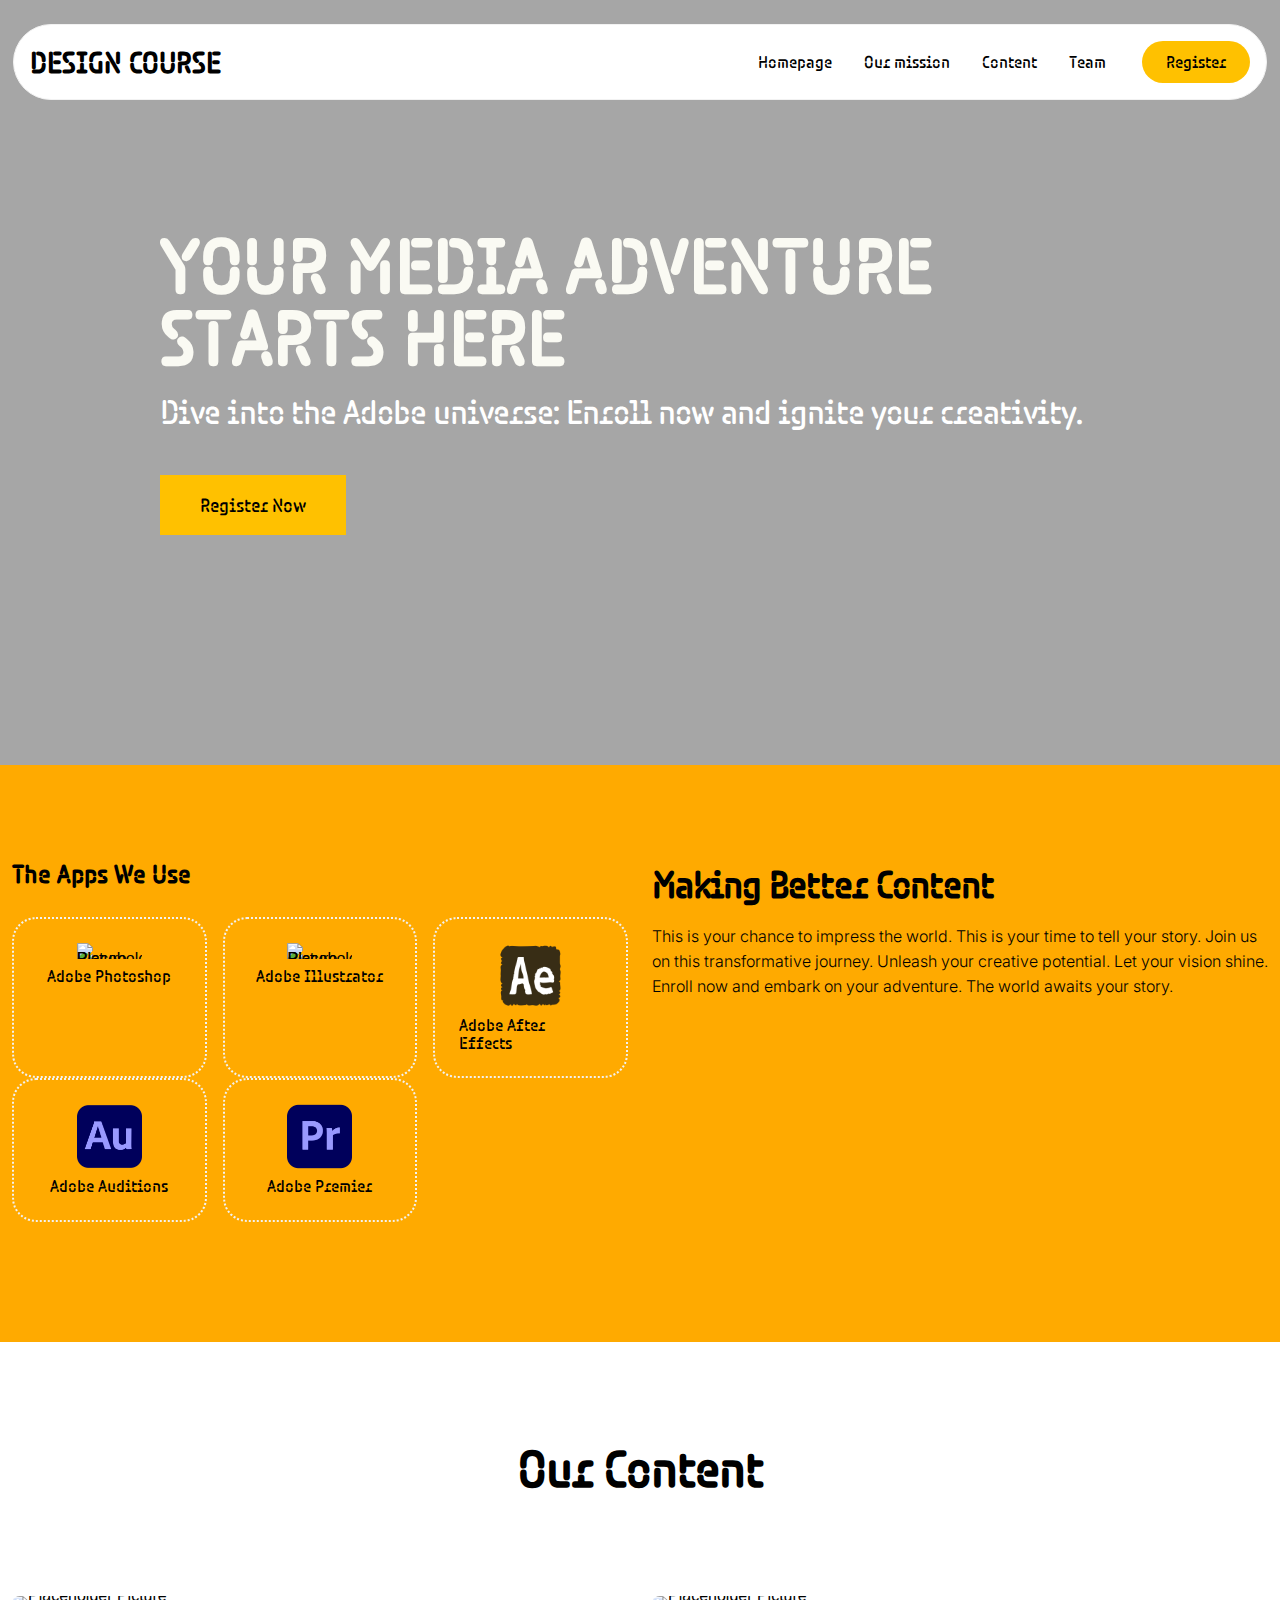
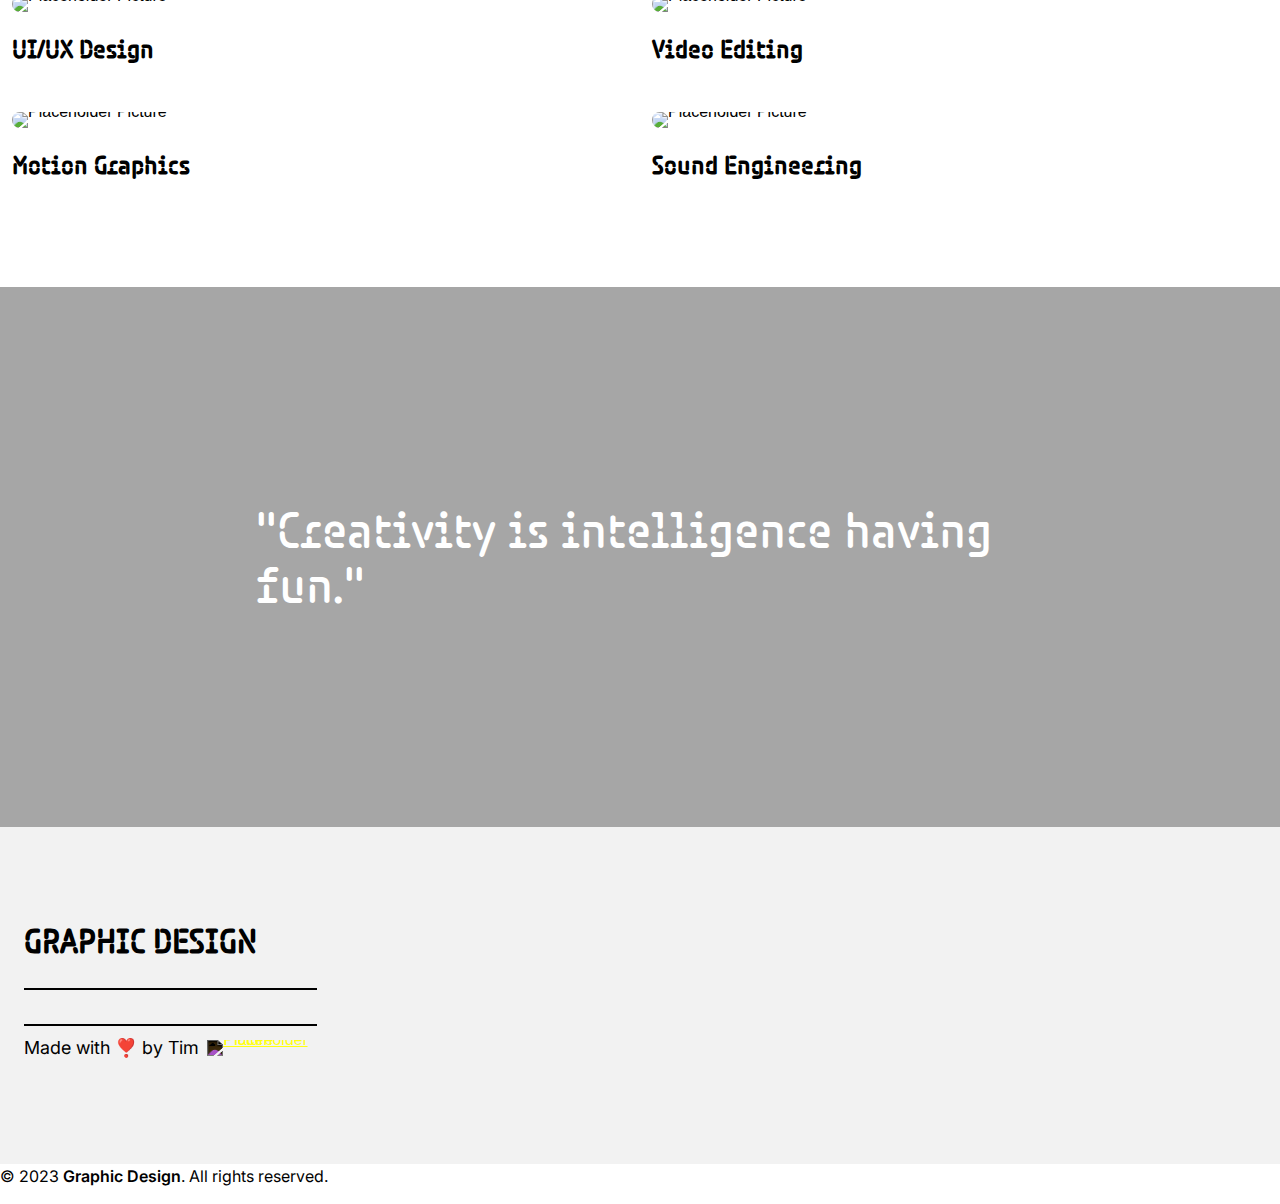
==== index.html @ fe93b2b4 "." ====
<!DOCTYPE html>
<html>

<head>
  <meta charset="utf-8">
  <meta name="viewport" content="width=device-width,initial-scale=1">
  <meta name="generator" content="RSD 5.0.3541">
  <title>Index</title>
  <link rel="stylesheet" href="css/vanillacss.min.css">
  <link rel="stylesheet" href="css/wireframe-theme.min.css">
  <script>document.createElement( "picture" );</script>
  <script class="picturefill" async="async" src="js/picturefill.min.js"></script>
  <link rel="stylesheet" href="css/main.css">
  <link rel="stylesheet" href="https://fonts.googleapis.com/css?family=Inter:300,400,600,b">
<style>::selection { background-color: #ffb331; color: white }</style>
  <style>
    #top-image {
     -25px -50px;
    position:relative ;
    top:0;
    width:100%;
    z-index:0;
      height:100%;
      background-size: calc(100% + 50px);
    }
  </style>
</head>

<body>
  <nav class="container navbar">
    <a class="link-text logo-nav-link" href="index.html">Design Course</a>
    <div class="container navigation-links"><a class="glyph mobile-nav-button close-button-cross" href="#"><i class="TimMind-icons-cross2"></i></a>
      <a class="link-text navlink" href="index.html">Homepage</a>
      <a class="link-text navlink" href="our-mission.html">Our mission</a>
      <a class="link-text navlink" href="projects.html">Content</a>
      <a class="link-text navlink" href="team.html">Team</a><a class="link-button button-donate-nav" role="button" href="https://docs.google.com/forms/d/e/1FAIpQLSdSKSfCQdSn0_OWlNKKs_8g-eTwk2HhP0uc4b_Bi4xzIENpbw/viewform">Register</a>
    </div>
    <div class="html-element navigation-code"><script>
document.addEventListener("DOMContentLoaded", function(event) { 
  $('.mobile-nav-button').click(function(e){
      $('.navigation-links').toggleClass('show-menu');
      $('body').css('overflow', $('.navigation-links').hasClass('show-menu') ? 'hidden' : 'auto');
  });
});
</script></div><a class="glyph mobile-nav-button" href="#!"><i class="TimMind-icons-menu7"></i></a>
  </nav>
  <div class="container bg-content-size-container">
    <div class="container hero-content-wrapper">
      <h1 class="hero-heading">Your Media adventure starts here</h1>
      <h2 class="hero-subheading">Dive into the Adobe universe: Enroll now and ignite your creativity.&nbsp;<br></h2><a class="link-button action-button" role="button" href="https://docs.google.com/forms/d/e/1FAIpQLSdSKSfCQdSn0_OWlNKKs_8g-eTwk2HhP0uc4b_Bi4xzIENpbw/viewform" data-outofview="true">Register Now</a>
    </div>
    <video class="content-size-video" autoplay="" loop="loop" muted="" poster="https://images.pexels.com/photos/1209843/pexels-photo-1209843.jpeg?auto=compress&cs=tinysrgb&w=1260&h=750&dpr=1">
      <source src="./images/video/video (1440p).mp4" type="video/mp4">
    </video>
  </div>
  <section class="container index-vision-section">
    <div class="container index-2-columns">
      <div class="container grid-area-wrapp">
        <h3 class="heading-3">The Apps We Use</h3>
        <div class="container sd-three-cols container-1 custom-sd-three-cols">
          <div class="container our-vision-inner-container">
            <div class="responsive-picture picture-icon">
              <picture>
                <img alt="Placeholder Picture" width="117" height="116" src="https://ouch-cdn2.icons8.com/-uOyogsVzUcMGIC2SFw-H6pYa1BpIfMSSZ6W3q-e1C0/rs:fit:456:456/czM6Ly9pY29uczgu/b3VjaC1wcm9kLmFz/c2V0cy9wbmcvODgx/L2UyN2Y3YmRiLTdj/ODMtNDY3NS04YjVh/LTg1MDJmMTZlOTg0/My5wbmc.png" loading="lazy">
              </picture>
            </div>
            <h4 class="heading-3">Adobe Photoshop</h4>
          </div>
          <div class="container our-vision-inner-container">
            <div class="responsive-picture picture-icon">
              <picture>
                <img alt="Placeholder Picture" width="117" height="116" src="./images/3d-fluency-adobe-illustrator.png" loading="lazy">
              </picture>
            </div>
            <h4 class="heading-3">Adobe Illustrator</h4>
          </div>
          <div class="container our-vision-inner-container">
            <div class="responsive-picture picture-icon">
              <picture>
                <img alt="Placeholder Picture" width="117" height="116" src="./images/bermuda-164.png" loading="lazy">
              </picture>
            </div>
            <h4 class="heading-3">Adobe After Effects</h4>
          </div>
          <div class="container our-vision-inner-container">
            <div class="responsive-picture picture-icon">
              <picture>
                <img alt="Placeholder Picture" width="117" height="116" src="./images/adobe-audition.png" loading="lazy">
              </picture>
            </div>
            <h4 class="heading-3">Adobe Auditions</h4>
          </div>
          <div class="container our-vision-inner-container">
            <div class="responsive-picture picture-icon">
              <picture>
                <img alt="Placeholder Picture" width="117" height="116" src="./images/premiere-pro.png" loading="lazy">
              </picture>
            </div>
            <h4 class="heading-3">Adobe Premier</h4>
          </div>
        </div>
      </div>
      <div class="container grid-area-wrapp">
        <h2 class="heading-2">Making Better Content<br></h2>
        <p class="paragraph body-paragraph">This is your chance to impress the world. This is your time to tell your story.

          Join us on this transformative journey. Unleash your creative potential. Let your vision shine.
          
          Enroll now and embark on your adventure. The world awaits your story.</p>
      </div>
    </div>
  </section>
  <section class="container index-projects-section" id="projects">
    <h2 class="section-heading">Our&nbsp;Content<br></h2>
    <div class="container love-projects-grid">
      <div class="container grid-area-wrapp">
        <div class="responsive-picture picture-index-project">
          <picture>
            <img alt="Placeholder Picture" width="1920" height="1280" src="https://img.freepik.com/free-vector/gradient-ui-ux-background_23-2149052117.jpg?w=1380&t=st=1703869943~exp=1703870543~hmac=68c5f2292e5a64345ab3374a1f50aa7509a924109f7ce039d67dacdfdb2c37b6" loading="lazy">
          </picture>
        </div>
        <h3 class="project-index-title">UI/UX Design</h3>
      </div>
      <div class="container grid-area-wrapp">
        <div class="responsive-picture picture-index-project">
          <picture>
            <img alt="Placeholder Picture" width="1920" height="1280" src="https://img.freepik.com/free-photo/man-recording-studio-music-production_1303-20398.jpg?w=1380&t=st=1703869972~exp=1703870572~hmac=2b7d9ab56f61000a1eb3e0bbbef341726f919a8591ea75ff3b3732450988a9c7" loading="lazy">
          </picture>
        </div>
        <h3 class="project-index-title">Video Editing</h3>
      </div>
      <div class="container grid-area-wrapp">
        <div class="responsive-picture picture-index-project">
          <picture>
            <img alt="Placeholder Picture" width="1920" height="1280" src="https://img.freepik.com/free-vector/computer-monitor-graphic-animator-creating-video-game-modeling-motion-processing-video-file-using-professional-editor-vector-illustration-graphic-design-art-designer-workplace-concept_74855-13038.jpg?w=1380&t=st=1703869997~exp=1703870597~hmac=ff0fd01f7fe77ba13eb5b051ca33b2d8674e9ec9300bffdf5f93a8353c67dc2f" loading="lazy">
          </picture>
        </div>
        <h3 class="heading-2">Motion Graphics</h3>
      </div>
      <div class="container grid-area-wrapp">
        <div class="responsive-picture picture-index-project">
          <picture>
            <img alt="Placeholder Picture" width="1920" height="1280" src="https://img.freepik.com/free-photo/hand-pushing-buttons-soundboard_181624-60768.jpg?w=1380&t=st=1703870023~exp=1703870623~hmac=70276da22e5ddb3713a64ecb2568f9020158f481045e69a6d5548f0b7a14f806" loading="lazy">
          </picture>
        </div>
        <h3 class="heading-2">Sound Engineering</h3>
      </div>
    </div>
  </section>
  <div class="container blocks-moving-back-image" id="top-image">
    <div class="container quote-wrapper">
      <blockquote class="blockquote-1">"Creativity is intelligence having fun."</blockquote>
    </div>
  </div>
  <footer class="container footer-section">
    <div class="container footer-3-columns">
      <div class="container container-footer">
        <a class="link-text logo-footer-link" href="index.html">Graphic Design</a>
        <div class="rule rule-footer matgin-top">
          <hr>
        </div>
          <div class="rule rule-footer matgin-top">
            <hr>
          </div>
          <div class="container container-made-with-TimMind">
            <p class="paragraph direction-footer">Made with ❣️ by Tim</p><a href="https://twitter.com/_TimMind" class="responsive-picture TimMind-logo" title="Tim Mind">
              <picture>
                <img alt="Placeholder Picture" width="619" height="125" src="https://th.bing.com/th/id/OIP.FFThlT2oMKMQ-d0n0Ec56wAAAA?rs=1&pid=ImgDetMain">
              </picture>
            </a>
          </div>
        </footer>
      </div>
    <div class="container container-footer-rights">
      <p class="paragraph footer-text">© 2023 <span class="bold">Graphic Design</span>. All rights reserved.</p>
  </footer>
  <script src="js/jquery.min.js"></script>
  <script src="js/outofview.js"></script>
<script src="https://cdn.jsdelivr.net/gh/cferdinandi/smooth-scroll@15/dist/smooth-scroll.polyfills.min.js"></script>

<script>
  var scroll = new SmoothScroll('a[href*="#"][data-scroll]', {
	speed: 750
  });
</script>
  <script>
    $(document).ready(function () {
      var movementStrength = 25;
      var height = movementStrength / $(window).height();
      var width = movementStrength / $(window).width();
      $("#top-image").mousemove(function (e) {
        var pageX = e.pageX - $(window).width() / 2;
        var pageY = e.pageY - $(window).height() / 2;
        var newvalueX = width * pageX * -1 - 25;
        var newvalueY = height * pageY * -1 - 50;
        $("#top-image").css(
          "background-position",
          newvalueX + "px     " + newvalueY + "px"
        );
      });
    });
    
  </script>
</body>

</html>
---- css/vanillacss.min.css ----
/************************ Icons ******************************/@font-face { font-family: 'coffeecup-font-icons'; src: url('../fonts/coffeecup-font-icons.eot?nxsgkh'); src: url('../fonts/coffeecup-font-icons.eot?nxsgkh#iefix') format('embedded-opentype'), url('../fonts/coffeecup-font-icons.woff?nxsgkh') format('woff'), url('../fonts/coffeecup-font-icons.ttf?nxsgkh') format('truetype'), url('../fonts/coffeecup-font-icons.svg?nxsgkh#coffeecup-font-icons') format('svg'); font-weight: normal; font-style: normal;}[class*="coffeecup-icons-"] { font-family: 'coffeecup-font-icons'; speak: none; font-weight: normal; font-style: normal; text-decoration: inherit; -webkit-font-smoothing: antialiased; display: inline; width: auto; height: auto; line-height: 1.7; vertical-align: baseline; background-image: none; background-position: 0% 0%; background-repeat: repeat; margin-top: 0;}[class*="coffeecup-icons-"]:before { text-decoration: inherit; display: inline-block; speak: none;}/* makes sure icons active on rollover in links */a [class*="coffeecup-icons-"] { display: inline-block;}/* makes the font 33% larger relative to the icon container */.coffeecup-icons-large:before { vertical-align: -10%; font-size: 1.3333333333333333em;}.button [class^="coffeecup-icons-"],.button [class*=" coffeecup-icons-"],.nav [class^="coffeecup-icons-"],.nav [class*=" coffeecup-icons-"] { display: inline; /* keeps button heights with and without icons the same */}.button [class^="coffeecup-icons-"].coffeecup-icons-large,.button [class*=" coffeecup-icons-"].coffeecup-icons-large,.nav [class^="coffeecup-icons-"].coffeecup-icons-large,.nav [class*=" coffeecup-icons-"].coffeecup-icons-large { line-height: .9em;}.button [class^="coffeecup-icons-"].coffeecup-icons-spin,.button [class*=" coffeecup-icons-"].coffeecup-icons-spin,.nav [class^="coffeecup-icons-"].coffeecup-icons-spin,.nav [class*=" coffeecup-icons-"].coffeecup-icons-spin { display: inline-block;}li [class^="coffeecup-icons-"],li [class*=" coffeecup-icons-"],.nav li [class^="coffeecup-icons-"],.nav li [class*=" coffeecup-icons-"] { display: inline-block; width: 1.25em; text-align: center;}li [class^="coffeecup-icons-"].coffeecup-icons-large,li [class*=" coffeecup-icons-"].coffeecup-icons-large,.nav li [class^="coffeecup-icons-"].coffeecup-icons-large,.nav li [class*=" coffeecup-icons-"].coffeecup-icons-large { /* increased font size for coffeecup-icons-large */ width: 1.5625em;}ul.icons { list-style-type: none; text-indent: -0.75em;}ul.icons li [class^="coffeecup-icons-"],ul.icons li [class*=" coffeecup-icons-"] { width: .75em;}.coffeecup-icons-muted { color: #eeeeee;}.coffeecup-icons-border { border: solid 1px #eeeeee; padding: .2em .25em .15em; -o-border-radius: 3px; -ms-border-radius: 3px; -moz-border-radius: 3px; -webkit-border-radius: 3px; border-radius: 3px; -moz-background-clip: padding; -webkit-background-clip: padding-box; background-clip: padding-box;}.coffeecup-icons-2x { font-size: 2em;}.coffeecup-icons-2x.coffeecup-icons-border { border-width: 2px; -o-border-radius: 0.25em; -ms-border-radius: 0.25em; -moz-border-radius: 0.25em; -webkit-border-radius: 0.25em; border-radius: 0.25em; -moz-background-clip: padding; -webkit-background-clip: padding-box; background-clip: padding-box;}.coffeecup-icons-3x { font-size: 3em;}.coffeecup-icons-3x.coffeecup-icons-border { border-width: 3px; -o-border-radius: 0.3125em; -ms-border-radius: 0.3125em; -moz-border-radius: 0.3125em; -webkit-border-radius: 0.3125em; border-radius: 0.3125em; -moz-background-clip: padding; -webkit-background-clip: padding-box; background-clip: padding-box;}.coffeecup-icons-4x { font-size: 4em;}.coffeecup-icons-4x.coffeecup-icons-border { border-width: 4px; -o-border-radius: 0.375em; -ms-border-radius: 0.375em; -moz-border-radius: 0.375em; -webkit-border-radius: 0.375em; border-radius: 0.375em; -moz-background-clip: padding; -webkit-background-clip: padding-box; background-clip: padding-box;}[class^="coffeecup-icons-"].left,[class*=" coffeecup-icons-"].left { margin-right: 0.3em;}[class^="coffeecup-icons-"].right,[class*=" coffeecup-icons-"].right { margin-left: 0.3em;}.button [class^="coffeecup-icons-"].left.coffeecup-icons-2x,.button [class^="coffeecup-icons-"].right.coffeecup-icons-2x,.button [class*=" coffeecup-icons-"].left.coffeecup-icons-2x,.button [class*=" coffeecup-icons-"].right.coffeecup-icons-2x { margin-top: 0.18em;}.button [class^="coffeecup-icons-"].coffeecup-icons-spin.coffeecup-icons-large,.button [class*=" coffeecup-icons-"].coffeecup-icons-spin.coffeecup-icons-large { line-height: 0.8em;}.button.small [class^="coffeecup-icons-"].left.coffeecup-icons-2x,.button.small [class^="coffeecup-icons-"].right.coffeecup-icons-2x,.button.small [class*=" coffeecup-icons-"].left.coffeecup-icons-2x,.button.small [class*=" coffeecup-icons-"].right.coffeecup-icons-2x { margin-top: 0.25em;}.button.large [class^="coffeecup-icons-"],.button.large [class*=" coffeecup-icons-"] { margin-top: 0;}.button.large [class^="coffeecup-icons-"].left.coffeecup-icons-2x,.button.large [class^="coffeecup-icons-"].right.coffeecup-icons-2x,.button.large [class*=" coffeecup-icons-"].left.coffeecup-icons-2x,.button.large [class*=" coffeecup-icons-"].right.coffeecup-icons-2x { margin-top: .005em;}.button.large [class^="coffeecup-icons-"].left.coffeecup-icons-2x,.button.large [class*=" coffeecup-icons-"].left.coffeecup-icons-2x { margin-right: 0.2em;}.button.large [class^="coffeecup-icons-"].right.coffeecup-icons-2x,.button.large [class*=" coffeecup-icons-"].right.coffeecup-icons-2x { margin-left: 0.2em;}.coffeecup-icons-spin { display: inline-block; -moz-animation: spin 2s infinite linear; -o-animation: spin 2s infinite linear; -webkit-animation: spin 2s infinite linear; animation: spin 2s infinite linear;}@-moz-keyframes spin { 0% { -moz-transform: rotate(0deg); } 100% { -moz-transform: rotate(359deg); }}@-webkit-keyframes spin { 0% { -webkit-transform: rotate(0deg); } 100% { -webkit-transform: rotate(359deg); }}@-o-keyframes spin { 0% { -o-transform: rotate(0deg); } 100% { -o-transform: rotate(359deg); }}@-ms-keyframes spin { 0% { -ms-transform: rotate(0deg); } 100% { -ms-transform: rotate(359deg); }}@keyframes spin { 0% { transform: rotate(0deg); } 100% { transform: rotate(359deg); }}@-moz-document url-prefix() { .coffeecup-icons-spin { height: 0.9em; } .btn .coffeecup-icons-spin { height: auto; } .coffeecup-icons-spin.coffeecup-icons-large { height: 1.25em; } .btn .coffeecup-icons-spin.coffeecup-icons-large { height: 0.75em; }}.coffeecup-icons-home:before { content: "\e900";}.coffeecup-icons-home2:before { content: "\e901";}.coffeecup-icons-home3:before { content: "\e902";}.coffeecup-icons-home4:before { content: "\e903";}.coffeecup-icons-home5:before { content: "\e904";}.coffeecup-icons-home6:before { content: "\e905";}.coffeecup-icons-home7:before { content: "\e906";}.coffeecup-icons-home8:before { content: "\e907";}.coffeecup-icons-home9:before { content: "\e908";}.coffeecup-icons-office:before { content: "\e909";}.coffeecup-icons-city:before { content: "\e90a";}.coffeecup-icons-newspaper:before { content: "\e90b";}.coffeecup-icons-magazine:before { content: "\e90c";}.coffeecup-icons-design:before { content: "\e90d";}.coffeecup-icons-pencil:before { content: "\e90e";}.coffeecup-icons-pencil2:before { content: "\e90f";}.coffeecup-icons-pencil3:before { content: "\e910";}.coffeecup-icons-pencil4:before { content: "\e911";}.coffeecup-icons-pencil5:before { content: "\e912";}.coffeecup-icons-pencil6:before { content: "\e913";}.coffeecup-icons-pencil7:before { content: "\e914";}.coffeecup-icons-eraser:before { content: "\e915";}.coffeecup-icons-eraser2:before { content: "\e916";}.coffeecup-icons-eraser3:before { content: "\e917";}.coffeecup-icons-quill:before { content: "\e918";}.coffeecup-icons-quill2:before { content: "\e919";}.coffeecup-icons-quill3:before { content: "\e91a";}.coffeecup-icons-quill4:before { content: "\e91b";}.coffeecup-icons-pen:before { content: "\e91c";}.coffeecup-icons-pen-plus:before { content: "\e91d";}.coffeecup-icons-pen-minus:before { content: "\e91e";}.coffeecup-icons-pen2:before { content: "\e91f";}.coffeecup-icons-pen3:before { content: "\e920";}.coffeecup-icons-pen4:before { content: "\e921";}.coffeecup-icons-pen5:before { content: "\e922";}.coffeecup-icons-marker:before { content: "\e923";}.coffeecup-icons-marker2:before { content: "\e924";}.coffeecup-icons-blog:before { content: "\e925";}.coffeecup-icons-blog2:before { content: "\e926";}.coffeecup-icons-pen6:before { content: "\e927";}.coffeecup-icons-brush:before { content: "\e928";}.coffeecup-icons-spray:before { content: "\e929";}.coffeecup-icons-palette:before { content: "\e92a";}.coffeecup-icons-palette2:before { content: "\e92b";}.coffeecup-icons-color-sampler:before { content: "\e92c";}.coffeecup-icons-toggle:before { content: "\e92d";}.coffeecup-icons-bucket:before { content: "\e92e";}.coffeecup-icons-bucket2:before { content: "\e92f";}.coffeecup-icons-gradient:before { content: "\e930";}.coffeecup-icons-eyedropper:before { content: "\e931";}.coffeecup-icons-eyedropper2:before { content: "\e932";}.coffeecup-icons-eyedropper3:before { content: "\e933";}.coffeecup-icons-droplet:before { content: "\e934";}.coffeecup-icons-droplet2:before { content: "\e935";}.coffeecup-icons-droplet-contrast:before { content: "\e936";}.coffeecup-icons-color-clear:before { content: "\e937";}.coffeecup-icons-paint-format:before { content: "\e938";}.coffeecup-icons-stamp:before { content: "\e939";}.coffeecup-icons-images:before { content: "\e93a";}.coffeecup-icons-image:before { content: "\e93b";}.coffeecup-icons-image2:before { content: "\e93c";}.coffeecup-icons-image-compare:before { content: "\e93d";}.coffeecup-icons-images2:before { content: "\e93e";}.coffeecup-icons-image3:before { content: "\e93f";}.coffeecup-icons-images3:before { content: "\e940";}.coffeecup-icons-image4:before { content: "\e941";}.coffeecup-icons-image5:before { content: "\e942";}.coffeecup-icons-image6:before { content: "\e943";}.coffeecup-icons-camera:before { content: "\e944";}.coffeecup-icons-camera2:before { content: "\e945";}.coffeecup-icons-camera3:before { content: "\e946";}.coffeecup-icons-shutter:before { content: "\e947";}.coffeecup-icons-headphones:before { content: "\e948";}.coffeecup-icons-headset:before { content: "\e949";}.coffeecup-icons-music:before { content: "\e94a";}.coffeecup-icons-music2:before { content: "\e94b";}.coffeecup-icons-music3:before { content: "\e94c";}.coffeecup-icons-music4:before { content: "\e94d";}.coffeecup-icons-music5:before { content: "\e94e";}.coffeecup-icons-music6:before { content: "\e94f";}.coffeecup-icons-album:before { content: "\e950";}.coffeecup-icons-cassette:before { content: "\e951";}.coffeecup-icons-tape:before { content: "\e952";}.coffeecup-icons-piano:before { content: "\e953";}.coffeecup-icons-guitar:before { content: "\e954";}.coffeecup-icons-trumpet:before { content: "\e955";}.coffeecup-icons-speakers:before { content: "\e956";}.coffeecup-icons-play:before { content: "\e957";}.coffeecup-icons-play2:before { content: "\e958";}.coffeecup-icons-clapboard-play:before { content: "\e959";}.coffeecup-icons-clapboard:before { content: "\e95a";}.coffeecup-icons-media:before { content: "\e95b";}.coffeecup-icons-presentation:before { content: "\e95c";}.coffeecup-icons-movie:before { content: "\e95d";}.coffeecup-icons-film:before { content: "\e95e";}.coffeecup-icons-film2:before { content: "\e95f";}.coffeecup-icons-film3:before { content: "\e960";}.coffeecup-icons-film4:before { content: "\e961";}.coffeecup-icons-video-camera:before { content: "\e962";}.coffeecup-icons-video-camera2:before { content: "\e963";}.coffeecup-icons-video-camera-slash:before { content: "\e964";}.coffeecup-icons-video-camera3:before { content: "\e965";}.coffeecup-icons-video-camera4:before { content: "\e966";}.coffeecup-icons-video-camera-slash2:before { content: "\e967";}.coffeecup-icons-video-camera5:before { content: "\e968";}.coffeecup-icons-recording:before { content: "\e969";}.coffeecup-icons-dice:before { content: "\e96a";}.coffeecup-icons-gamepad:before { content: "\e96b";}.coffeecup-icons-gamepad2:before { content: "\e96c";}.coffeecup-icons-gamepad3:before { content: "\e96d";}.coffeecup-icons-pacman:before { content: "\e96e";}.coffeecup-icons-spades:before { content: "\e96f";}.coffeecup-icons-clubs:before { content: "\e970";}.coffeecup-icons-diamonds:before { content: "\e971";}.coffeecup-icons-chess-king:before { content: "\e972";}.coffeecup-icons-chess-queen:before { content: "\e973";}.coffeecup-icons-chess-rook:before { content: "\e974";}.coffeecup-icons-chess-bishop:before { content: "\e975";}.coffeecup-icons-chess-knight:before { content: "\e976";}.coffeecup-icons-chess-pawn:before { content: "\e977";}.coffeecup-icons-chess:before { content: "\e978";}.coffeecup-icons-bullhorn:before { content: "\e979";}.coffeecup-icons-megaphone:before { content: "\e97a";}.coffeecup-icons-new:before { content: "\e97b";}.coffeecup-icons-connection:before { content: "\e97c";}.coffeecup-icons-connection2:before { content: "\e97d";}.coffeecup-icons-connection3:before { content: "\e97e";}.coffeecup-icons-connection4:before { content: "\e97f";}.coffeecup-icons-podcast:before { content: "\e980";}.coffeecup-icons-station:before { content: "\e981";}.coffeecup-icons-station2:before { content: "\e982";}.coffeecup-icons-antenna:before { content: "\e983";}.coffeecup-icons-satellite-dish:before { content: "\e984";}.coffeecup-icons-satellite-dish2:before { content: "\e985";}.coffeecup-icons-feed:before { content: "\e986";}.coffeecup-icons-podcast2:before { content: "\e987";}.coffeecup-icons-antenna2:before { content: "\e988";}.coffeecup-icons-mic:before { content: "\e989";}.coffeecup-icons-mic-off:before { content: "\e98a";}.coffeecup-icons-mic2:before { content: "\e98b";}.coffeecup-icons-mic-off2:before { content: "\e98c";}.coffeecup-icons-mic3:before { content: "\e98d";}.coffeecup-icons-mic4:before { content: "\e98e";}.coffeecup-icons-mic5:before { content: "\e98f";}.coffeecup-icons-book:before { content: "\e990";}.coffeecup-icons-book2:before { content: "\e991";}.coffeecup-icons-book-play:before { content: "\e992";}.coffeecup-icons-book3:before { content: "\e993";}.coffeecup-icons-bookmark:before { content: "\e994";}.coffeecup-icons-books:before { content: "\e995";}.coffeecup-icons-archive:before { content: "\e996";}.coffeecup-icons-reading:before { content: "\e997";}.coffeecup-icons-library:before { content: "\e998";}.coffeecup-icons-library2:before { content: "\e999";}.coffeecup-icons-graduation:before { content: "\e99a";}.coffeecup-icons-file-text:before { content: "\e99b";}.coffeecup-icons-profile:before { content: "\e99c";}.coffeecup-icons-file-empty:before { content: "\e99d";}.coffeecup-icons-file-empty2:before { content: "\e99e";}.coffeecup-icons-files-empty:before { content: "\e99f";}.coffeecup-icons-files-empty2:before { content: "\e9a0";}.coffeecup-icons-file-plus:before { content: "\e9a1";}.coffeecup-icons-file-plus2:before { content: "\e9a2";}.coffeecup-icons-file-minus:before { content: "\e9a3";}.coffeecup-icons-file-minus2:before { content: "\e9a4";}.coffeecup-icons-file-download:before { content: "\e9a5";}.coffeecup-icons-file-download2:before { content: "\e9a6";}.coffeecup-icons-file-upload:before { content: "\e9a7";}.coffeecup-icons-file-upload2:before { content: "\e9a8";}.coffeecup-icons-file-check:before { content: "\e9a9";}.coffeecup-icons-file-check2:before { content: "\e9aa";}.coffeecup-icons-file-eye:before { content: "\e9ab";}.coffeecup-icons-file-eye2:before { content: "\e9ac";}.coffeecup-icons-file-text2:before { content: "\e9ad";}.coffeecup-icons-file-text3:before { content: "\e9ae";}.coffeecup-icons-file-picture:before { content: "\e9af";}.coffeecup-icons-file-picture2:before { content: "\e9b0";}.coffeecup-icons-file-music:before { content: "\e9b1";}.coffeecup-icons-file-music2:before { content: "\e9b2";}.coffeecup-icons-file-play:before { content: "\e9b3";}.coffeecup-icons-file-play2:before { content: "\e9b4";}.coffeecup-icons-file-video:before { content: "\e9b5";}.coffeecup-icons-file-video2:before { content: "\e9b6";}.coffeecup-icons-copy:before { content: "\e9b7";}.coffeecup-icons-copy2:before { content: "\e9b8";}.coffeecup-icons-file-zip:before { content: "\e9b9";}.coffeecup-icons-file-zip2:before { content: "\e9ba";}.coffeecup-icons-file-xml:before { content: "\e9bb";}.coffeecup-icons-file-xml2:before { content: "\e9bc";}.coffeecup-icons-file-css:before { content: "\e9bd";}.coffeecup-icons-file-css2:before { content: "\e9be";}.coffeecup-icons-file-presentation:before { content: "\e9bf";}.coffeecup-icons-file-presentation2:before { content: "\e9c0";}.coffeecup-icons-file-stats:before { content: "\e9c1";}.coffeecup-icons-file-stats2:before { content: "\e9c2";}.coffeecup-icons-file-locked:before { content: "\e9c3";}.coffeecup-icons-file-locked2:before { content: "\e9c4";}.coffeecup-icons-file-spreadsheet:before { content: "\e9c5";}.coffeecup-icons-file-spreadsheet2:before { content: "\e9c6";}.coffeecup-icons-copy3:before { content: "\e9c7";}.coffeecup-icons-copy4:before { content: "\e9c8";}.coffeecup-icons-paste:before { content: "\e9c9";}.coffeecup-icons-paste2:before { content: "\e9ca";}.coffeecup-icons-paste3:before { content: "\e9cb";}.coffeecup-icons-paste4:before { content: "\e9cc";}.coffeecup-icons-stack:before { content: "\e9cd";}.coffeecup-icons-stack2:before { content: "\e9ce";}.coffeecup-icons-stack3:before { content: "\e9cf";}.coffeecup-icons-folder:before { content: "\e9d0";}.coffeecup-icons-folder-search:before { content: "\e9d1";}.coffeecup-icons-folder-download:before { content: "\e9d2";}.coffeecup-icons-folder-upload:before { content: "\e9d3";}.coffeecup-icons-folder-plus:before { content: "\e9d4";}.coffeecup-icons-folder-plus2:before { content: "\e9d5";}.coffeecup-icons-folder-minus:before { content: "\e9d6";}.coffeecup-icons-folder-minus2:before { content: "\e9d7";}.coffeecup-icons-folder-check:before { content: "\e9d8";}.coffeecup-icons-folder-heart:before { content: "\e9d9";}.coffeecup-icons-folder-remove:before { content: "\e9da";}.coffeecup-icons-folder2:before { content: "\e9db";}.coffeecup-icons-folder-open:before { content: "\e9dc";}.coffeecup-icons-folder3:before { content: "\e9dd";}.coffeecup-icons-folder4:before { content: "\e9de";}.coffeecup-icons-folder-plus3:before { content: "\e9df";}.coffeecup-icons-folder-minus3:before { content: "\e9e0";}.coffeecup-icons-folder-plus4:before { content: "\e9e1";}.coffeecup-icons-folder-minus4:before { content: "\e9e2";}.coffeecup-icons-folder-download2:before { content: "\e9e3";}.coffeecup-icons-folder-upload2:before { content: "\e9e4";}.coffeecup-icons-folder-download3:before { content: "\e9e5";}.coffeecup-icons-folder-upload3:before { content: "\e9e6";}.coffeecup-icons-folder5:before { content: "\e9e7";}.coffeecup-icons-folder-open2:before { content: "\e9e8";}.coffeecup-icons-folder6:before { content: "\e9e9";}.coffeecup-icons-folder-open3:before { content: "\e9ea";}.coffeecup-icons-certificate:before { content: "\e9eb";}.coffeecup-icons-cc:before { content: "\e9ec";}.coffeecup-icons-price-tag:before { content: "\e9ed";}.coffeecup-icons-price-tag2:before { content: "\e9ee";}.coffeecup-icons-price-tags:before { content: "\e9ef";}.coffeecup-icons-price-tag3:before { content: "\e9f0";}.coffeecup-icons-price-tags2:before { content: "\e9f1";}.coffeecup-icons-price-tag4:before { content: "\e9f2";}.coffeecup-icons-price-tags3:before { content: "\e9f3";}.coffeecup-icons-price-tag5:before { content: "\e9f4";}.coffeecup-icons-price-tags4:before { content: "\e9f5";}.coffeecup-icons-barcode:before { content: "\e9f6";}.coffeecup-icons-barcode2:before { content: "\e9f7";}.coffeecup-icons-qrcode:before { content: "\e9f8";}.coffeecup-icons-ticket:before { content: "\e9f9";}.coffeecup-icons-ticket2:before { content: "\e9fa";}.coffeecup-icons-theater:before { content: "\e9fb";}.coffeecup-icons-store:before { content: "\e9fc";}.coffeecup-icons-store2:before { content: "\e9fd";}.coffeecup-icons-cart:before { content: "\e9fe";}.coffeecup-icons-cart2:before { content: "\e9ff";}.coffeecup-icons-cart3:before { content: "\ea00";}.coffeecup-icons-cart4:before { content: "\ea01";}.coffeecup-icons-cart5:before { content: "\ea02";}.coffeecup-icons-cart-add:before { content: "\ea03";}.coffeecup-icons-cart-add2:before { content: "\ea04";}.coffeecup-icons-cart-remove:before { content: "\ea05";}.coffeecup-icons-basket:before { content: "\ea06";}.coffeecup-icons-bag:before { content: "\ea07";}.coffeecup-icons-bag2:before { content: "\ea08";}.coffeecup-icons-percent:before { content: "\ea09";}.coffeecup-icons-coins:before { content: "\ea0a";}.coffeecup-icons-coin-dollar:before { content: "\ea0b";}.coffeecup-icons-coin-euro:before { content: "\ea0c";}.coffeecup-icons-coin-pound:before { content: "\ea0d";}.coffeecup-icons-coin-yen:before { content: "\ea0e";}.coffeecup-icons-piggy-bank:before { content: "\ea0f";}.coffeecup-icons-wallet:before { content: "\ea10";}.coffeecup-icons-cash:before { content: "\ea11";}.coffeecup-icons-cash2:before { content: "\ea12";}.coffeecup-icons-cash3:before { content: "\ea13";}.coffeecup-icons-cash4:before { content: "\ea14";}.coffeecup-icons-credit-card:before { content: "\ea15";}.coffeecup-icons-credit-card2:before { content: "\ea16";}.coffeecup-icons-calculator:before { content: "\ea17";}.coffeecup-icons-calculator2:before { content: "\ea18";}.coffeecup-icons-calculator3:before { content: "\ea19";}.coffeecup-icons-chip:before { content: "\ea1a";}.coffeecup-icons-lifebuoy:before { content: "\ea1b";}.coffeecup-icons-phone:before { content: "\ea1c";}.coffeecup-icons-phone2:before { content: "\ea1d";}.coffeecup-icons-phone-slash:before { content: "\ea1e";}.coffeecup-icons-phone-wave:before { content: "\ea1f";}.coffeecup-icons-phone-plus:before { content: "\ea20";}.coffeecup-icons-phone-minus:before { content: "\ea21";}.coffeecup-icons-phone-plus2:before { content: "\ea22";}.coffeecup-icons-phone-minus2:before { content: "\ea23";}.coffeecup-icons-phone-incoming:before { content: "\ea24";}.coffeecup-icons-phone-outgoing:before { content: "\ea25";}.coffeecup-icons-phone3:before { content: "\ea26";}.coffeecup-icons-phone-slash2:before { content: "\ea27";}.coffeecup-icons-phone-wave2:before { content: "\ea28";}.coffeecup-icons-phone-hang-up:before { content: "\ea29";}.coffeecup-icons-phone-hang-up2:before { content: "\ea2a";}.coffeecup-icons-address-book:before { content: "\ea2b";}.coffeecup-icons-address-book2:before { content: "\ea2c";}.coffeecup-icons-address-book3:before { content: "\ea2d";}.coffeecup-icons-notebook:before { content: "\ea2e";}.coffeecup-icons-at-sign:before { content: "\ea2f";}.coffeecup-icons-envelop:before { content: "\ea30";}.coffeecup-icons-envelop2:before { content: "\ea31";}.coffeecup-icons-envelop3:before { content: "\ea32";}.coffeecup-icons-envelop4:before { content: "\ea33";}.coffeecup-icons-envelop5:before { content: "\ea34";}.coffeecup-icons-mailbox:before { content: "\ea35";}.coffeecup-icons-pushpin:before { content: "\ea36";}.coffeecup-icons-pushpin2:before { content: "\ea37";}.coffeecup-icons-location:before { content: "\ea38";}.coffeecup-icons-location2:before { content: "\ea39";}.coffeecup-icons-location3:before { content: "\ea3a";}.coffeecup-icons-location4:before { content: "\ea3b";}.coffeecup-icons-location5:before { content: "\ea3c";}.coffeecup-icons-location6:before { content: "\ea3d";}.coffeecup-icons-location7:before { content: "\ea3e";}.coffeecup-icons-compass:before { content: "\ea3f";}.coffeecup-icons-compass2:before { content: "\ea40";}.coffeecup-icons-compass3:before { content: "\ea41";}.coffeecup-icons-compass4:before { content: "\ea42";}.coffeecup-icons-compass5:before { content: "\ea43";}.coffeecup-icons-compass6:before { content: "\ea44";}.coffeecup-icons-map:before { content: "\ea45";}.coffeecup-icons-map2:before { content: "\ea46";}.coffeecup-icons-map3:before { content: "\ea47";}.coffeecup-icons-map4:before { content: "\ea48";}.coffeecup-icons-map5:before { content: "\ea49";}.coffeecup-icons-direction:before { content: "\ea4a";}.coffeecup-icons-reset:before { content: "\ea4b";}.coffeecup-icons-history:before { content: "\ea4c";}.coffeecup-icons-clock:before { content: "\ea4d";}.coffeecup-icons-clock2:before { content: "\ea4e";}.coffeecup-icons-clock3:before { content: "\ea4f";}.coffeecup-icons-clock4:before { content: "\ea50";}.coffeecup-icons-watch:before { content: "\ea51";}.coffeecup-icons-watch2:before { content: "\ea52";}.coffeecup-icons-alarm:before { content: "\ea53";}.coffeecup-icons-alarm-add:before { content: "\ea54";}.coffeecup-icons-alarm-check:before { content: "\ea55";}.coffeecup-icons-alarm-cancel:before { content: "\ea56";}.coffeecup-icons-bell:before { content: "\ea57";}.coffeecup-icons-bell2:before { content: "\ea58";}.coffeecup-icons-bell3:before { content: "\ea59";}.coffeecup-icons-bell-plus:before { content: "\ea5a";}.coffeecup-icons-bell-minus:before { content: "\ea5b";}.coffeecup-icons-bell-check:before { content: "\ea5c";}.coffeecup-icons-bell-cross:before { content: "\ea5d";}.coffeecup-icons-stopwatch:before { content: "\ea5e";}.coffeecup-icons-calendar:before { content: "\ea5f";}.coffeecup-icons-calendar2:before { content: "\ea60";}.coffeecup-icons-calendar3:before { content: "\ea61";}.coffeecup-icons-calendar4:before { content: "\ea62";}.coffeecup-icons-calendar5:before { content: "\ea63";}.coffeecup-icons-calendar-empty:before { content: "\ea64";}.coffeecup-icons-calendar-day:before { content: "\ea65";}.coffeecup-icons-calendar-week:before { content: "\ea66";}.coffeecup-icons-printer:before { content: "\ea67";}.coffeecup-icons-printer2:before { content: "\ea68";}.coffeecup-icons-printer3:before { content: "\ea69";}.coffeecup-icons-printer4:before { content: "\ea6a";}.coffeecup-icons-shredder:before { content: "\ea6b";}.coffeecup-icons-mouse:before { content: "\ea6c";}.coffeecup-icons-mouse2:before { content: "\ea6d";}.coffeecup-icons-mouse-left:before { content: "\ea6e";}.coffeecup-icons-mouse-right:before { content: "\ea6f";}.coffeecup-icons-keyboard:before { content: "\ea70";}.coffeecup-icons-keyboard2:before { content: "\ea71";}.coffeecup-icons-typewriter:before { content: "\ea72";}.coffeecup-icons-display:before { content: "\ea73";}.coffeecup-icons-display2:before { content: "\ea74";}.coffeecup-icons-display3:before { content: "\ea75";}.coffeecup-icons-display4:before { content: "\ea76";}.coffeecup-icons-laptop:before { content: "\ea77";}.coffeecup-icons-mobile:before { content: "\ea78";}.coffeecup-icons-mobile2:before { content: "\ea79";}.coffeecup-icons-tablet:before { content: "\ea7a";}.coffeecup-icons-mobile3:before { content: "\ea7b";}.coffeecup-icons-tv:before { content: "\ea7c";}.coffeecup-icons-radio:before { content: "\ea7d";}.coffeecup-icons-cabinet:before { content: "\ea7e";}.coffeecup-icons-drawer:before { content: "\ea7f";}.coffeecup-icons-drawer2:before { content: "\ea80";}.coffeecup-icons-drawer-out:before { content: "\ea81";}.coffeecup-icons-drawer-in:before { content: "\ea82";}.coffeecup-icons-drawer3:before { content: "\ea83";}.coffeecup-icons-box:before { content: "\ea84";}.coffeecup-icons-box-add:before { content: "\ea85";}.coffeecup-icons-box-remove:before { content: "\ea86";}.coffeecup-icons-download:before { content: "\ea87";}.coffeecup-icons-upload:before { content: "\ea88";}.coffeecup-icons-floppy-disk:before { content: "\ea89";}.coffeecup-icons-floppy-disks:before { content: "\ea8a";}.coffeecup-icons-floppy-disks2:before { content: "\ea8b";}.coffeecup-icons-floppy-disk2:before { content: "\ea8c";}.coffeecup-icons-floppy-disk3:before { content: "\ea8d";}.coffeecup-icons-disk:before { content: "\ea8e";}.coffeecup-icons-disk2:before { content: "\ea8f";}.coffeecup-icons-usb-stick:before { content: "\ea90";}.coffeecup-icons-drive:before { content: "\ea91";}.coffeecup-icons-server:before { content: "\ea92";}.coffeecup-icons-database:before { content: "\ea93";}.coffeecup-icons-database2:before { content: "\ea94";}.coffeecup-icons-database3:before { content: "\ea95";}.coffeecup-icons-database4:before { content: "\ea96";}.coffeecup-icons-database-menu:before { content: "\ea97";}.coffeecup-icons-database-add:before { content: "\ea98";}.coffeecup-icons-database-remove:before { content: "\ea99";}.coffeecup-icons-database-insert:before { content: "\ea9a";}.coffeecup-icons-database-export:before { content: "\ea9b";}.coffeecup-icons-database-upload:before { content: "\ea9c";}.coffeecup-icons-database-refresh:before { content: "\ea9d";}.coffeecup-icons-database-diff:before { content: "\ea9e";}.coffeecup-icons-database-edit:before { content: "\ea9f";}.coffeecup-icons-database-edit2:before { content: "\eaa0";}.coffeecup-icons-database-check:before { content: "\eaa1";}.coffeecup-icons-database-arrow:before { content: "\eaa2";}.coffeecup-icons-database-time:before { content: "\eaa3";}.coffeecup-icons-database-time2:before { content: "\eaa4";}.coffeecup-icons-undo:before { content: "\eaa5";}.coffeecup-icons-redo:before { content: "\eaa6";}.coffeecup-icons-rotate-ccw:before { content: "\eaa7";}.coffeecup-icons-rotate-cw:before { content: "\eaa8";}.coffeecup-icons-rotate-ccw2:before { content: "\eaa9";}.coffeecup-icons-rotate-cw2:before { content: "\eaaa";}.coffeecup-icons-rotate-ccw3:before { content: "\eaab";}.coffeecup-icons-rotate-cw3:before { content: "\eaac";}.coffeecup-icons-flip-vertical:before { content: "\eaad";}.coffeecup-icons-flip-vertical2:before { content: "\eaae";}.coffeecup-icons-flip-horizontal:before { content: "\eaaf";}.coffeecup-icons-flip-horizontal2:before { content: "\eab0";}.coffeecup-icons-flip-vertical3:before { content: "\eab1";}.coffeecup-icons-flip-vertical4:before { content: "\eab2";}.coffeecup-icons-angle:before { content: "\eab3";}.coffeecup-icons-shear:before { content: "\eab4";}.coffeecup-icons-unite:before { content: "\eab5";}.coffeecup-icons-subtract:before { content: "\eab6";}.coffeecup-icons-interset:before { content: "\eab7";}.coffeecup-icons-exclude:before { content: "\eab8";}.coffeecup-icons-align-left:before { content: "\eab9";}.coffeecup-icons-align-center-horizontal:before { content: "\eaba";}.coffeecup-icons-align-right:before { content: "\eabb";}.coffeecup-icons-align-top:before { content: "\eabc";}.coffeecup-icons-align-center-vertical:before { content: "\eabd";}.coffeecup-icons-align-bottom:before { content: "\eabe";}.coffeecup-icons-undo2:before { content: "\eabf";}.coffeecup-icons-redo2:before { content: "\eac0";}.coffeecup-icons-forward:before { content: "\eac1";}.coffeecup-icons-reply:before { content: "\eac2";}.coffeecup-icons-reply-all:before { content: "\eac3";}.coffeecup-icons-bubble:before { content: "\eac4";}.coffeecup-icons-bubbles:before { content: "\eac5";}.coffeecup-icons-bubbles2:before { content: "\eac6";}.coffeecup-icons-bubble2:before { content: "\eac7";}.coffeecup-icons-bubbles3:before { content: "\eac8";}.coffeecup-icons-bubbles4:before { content: "\eac9";}.coffeecup-icons-bubble-notification:before { content: "\eaca";}.coffeecup-icons-bubbles5:before { content: "\eacb";}.coffeecup-icons-bubbles6:before { content: "\eacc";}.coffeecup-icons-bubble3:before { content: "\eacd";}.coffeecup-icons-bubble-dots:before { content: "\eace";}.coffeecup-icons-bubble-lines:before { content: "\eacf";}.coffeecup-icons-bubble4:before { content: "\ead0";}.coffeecup-icons-bubble-dots2:before { content: "\ead1";}.coffeecup-icons-bubble-lines2:before { content: "\ead2";}.coffeecup-icons-bubble5:before { content: "\ead3";}.coffeecup-icons-bubble6:before { content: "\ead4";}.coffeecup-icons-bubbles7:before { content: "\ead5";}.coffeecup-icons-bubble7:before { content: "\ead6";}.coffeecup-icons-bubbles8:before { content: "\ead7";}.coffeecup-icons-bubble8:before { content: "\ead8";}.coffeecup-icons-bubble-dots3:before { content: "\ead9";}.coffeecup-icons-bubble-lines3:before { content: "\eada";}.coffeecup-icons-bubble9:before { content: "\eadb";}.coffeecup-icons-bubble-dots4:before { content: "\eadc";}.coffeecup-icons-bubble-lines4:before { content: "\eadd";}.coffeecup-icons-bubbles9:before { content: "\eade";}.coffeecup-icons-bubbles10:before { content: "\eadf";}.coffeecup-icons-bubble-blocked:before { content: "\eae0";}.coffeecup-icons-bubble-quote:before { content: "\eae1";}.coffeecup-icons-bubble-user:before { content: "\eae2";}.coffeecup-icons-bubble-smiley:before { content: "\eae3";}.coffeecup-icons-bubble-check:before { content: "\eae4";}.coffeecup-icons-bubble-video:before { content: "\eae5";}.coffeecup-icons-bubble-link:before { content: "\eae6";}.coffeecup-icons-bubble-lock:before { content: "\eae7";}.coffeecup-icons-bubble-star:before { content: "\eae8";}.coffeecup-icons-bubble-heart:before { content: "\eae9";}.coffeecup-icons-bubble-paperclip:before { content: "\eaea";}.coffeecup-icons-bubble-cancel:before { content: "\eaeb";}.coffeecup-icons-bubble-plus:before { content: "\eaec";}.coffeecup-icons-bubble-minus:before { content: "\eaed";}.coffeecup-icons-bubble-notification2:before { content: "\eaee";}.coffeecup-icons-bubble-left:before { content: "\eaef";}.coffeecup-icons-bubble-right:before { content: "\eaf0";}.coffeecup-icons-bubble-first:before { content: "\eaf1";}.coffeecup-icons-bubble-last:before { content: "\eaf2";}.coffeecup-icons-bubble-reply:before { content: "\eaf3";}.coffeecup-icons-bubble-forward:before { content: "\eaf4";}.coffeecup-icons-bubble-reply2:before { content: "\eaf5";}.coffeecup-icons-bubble-forward2:before { content: "\eaf6";}.coffeecup-icons-user:before { content: "\eaf7";}.coffeecup-icons-users:before { content: "\eaf8";}.coffeecup-icons-user-plus:before { content: "\eaf9";}.coffeecup-icons-user-minus:before { content: "\eafa";}.coffeecup-icons-user-cancel:before { content: "\eafb";}.coffeecup-icons-user-block:before { content: "\eafc";}.coffeecup-icons-user-lock:before { content: "\eafd";}.coffeecup-icons-user-check:before { content: "\eafe";}.coffeecup-icons-users2:before { content: "\eaff";}.coffeecup-icons-user2:before { content: "\eb00";}.coffeecup-icons-users3:before { content: "\eb01";}.coffeecup-icons-user-plus2:before { content: "\eb02";}.coffeecup-icons-user-minus2:before { content: "\eb03";}.coffeecup-icons-user-cancel2:before { content: "\eb04";}.coffeecup-icons-user-block2:before { content: "\eb05";}.coffeecup-icons-user-lock2:before { content: "\eb06";}.coffeecup-icons-user-check2:before { content: "\eb07";}.coffeecup-icons-user3:before { content: "\eb08";}.coffeecup-icons-user4:before { content: "\eb09";}.coffeecup-icons-user5:before { content: "\eb0a";}.coffeecup-icons-user6:before { content: "\eb0b";}.coffeecup-icons-users4:before { content: "\eb0c";}.coffeecup-icons-user-tie:before { content: "\eb0d";}.coffeecup-icons-user7:before { content: "\eb0e";}.coffeecup-icons-users5:before { content: "\eb0f";}.coffeecup-icons-collaboration:before { content: "\eb10";}.coffeecup-icons-vcard:before { content: "\eb11";}.coffeecup-icons-hat:before { content: "\eb12";}.coffeecup-icons-bowtie:before { content: "\eb13";}.coffeecup-icons-tie:before { content: "\eb14";}.coffeecup-icons-hanger:before { content: "\eb15";}.coffeecup-icons-tshirt:before { content: "\eb16";}.coffeecup-icons-pants:before { content: "\eb17";}.coffeecup-icons-shorts:before { content: "\eb18";}.coffeecup-icons-sock:before { content: "\eb19";}.coffeecup-icons-laundry:before { content: "\eb1a";}.coffeecup-icons-quotes-left:before { content: "\eb1b";}.coffeecup-icons-quotes-right:before { content: "\eb1c";}.coffeecup-icons-quotes-left2:before { content: "\eb1d";}.coffeecup-icons-quotes-right2:before { content: "\eb1e";}.coffeecup-icons-hour-glass:before { content: "\eb1f";}.coffeecup-icons-hour-glass2:before { content: "\eb20";}.coffeecup-icons-hour-glass3:before { content: "\eb21";}.coffeecup-icons-spinner:before { content: "\eb22";}.coffeecup-icons-spinner2:before { content: "\eb23";}.coffeecup-icons-spinner3:before { content: "\eb24";}.coffeecup-icons-spinner4:before { content: "\eb25";}.coffeecup-icons-spinner5:before { content: "\eb26";}.coffeecup-icons-spinner6:before { content: "\eb27";}.coffeecup-icons-spinner7:before { content: "\eb28";}.coffeecup-icons-spinner8:before { content: "\eb29";}.coffeecup-icons-spinner9:before { content: "\eb2a";}.coffeecup-icons-spinner10:before { content: "\eb2b";}.coffeecup-icons-spinner11:before { content: "\eb2c";}.coffeecup-icons-microscope:before { content: "\eb2d";}.coffeecup-icons-binoculars:before { content: "\eb2e";}.coffeecup-icons-binoculars2:before { content: "\eb2f";}.coffeecup-icons-search:before { content: "\eb30";}.coffeecup-icons-zoom-in:before { content: "\eb31";}.coffeecup-icons-zoom-out:before { content: "\eb32";}.coffeecup-icons-search2:before { content: "\eb33";}.coffeecup-icons-zoom-in2:before { content: "\eb34";}.coffeecup-icons-zoom-out2:before { content: "\eb35";}.coffeecup-icons-search3:before { content: "\eb36";}.coffeecup-icons-search4:before { content: "\eb37";}.coffeecup-icons-zoom-in3:before { content: "\eb38";}.coffeecup-icons-zoom-out3:before { content: "\eb39";}.coffeecup-icons-search5:before { content: "\eb3a";}.coffeecup-icons-search6:before { content: "\eb3b";}.coffeecup-icons-enlarge:before { content: "\eb3c";}.coffeecup-icons-shrink:before { content: "\eb3d";}.coffeecup-icons-enlarge2:before { content: "\eb3e";}.coffeecup-icons-shrink2:before { content: "\eb3f";}.coffeecup-icons-enlarge3:before { content: "\eb40";}.coffeecup-icons-shrink3:before { content: "\eb41";}.coffeecup-icons-enlarge4:before { content: "\eb42";}.coffeecup-icons-shrink4:before { content: "\eb43";}.coffeecup-icons-enlarge5:before { content: "\eb44";}.coffeecup-icons-shrink5:before { content: "\eb45";}.coffeecup-icons-enlarge6:before { content: "\eb46";}.coffeecup-icons-shrink6:before { content: "\eb47";}.coffeecup-icons-enlarge7:before { content: "\eb48";}.coffeecup-icons-shrink7:before { content: "\eb49";}.coffeecup-icons-key:before { content: "\eb4a";}.coffeecup-icons-key2:before { content: "\eb4b";}.coffeecup-icons-key3:before { content: "\eb4c";}.coffeecup-icons-key4:before { content: "\eb4d";}.coffeecup-icons-key5:before { content: "\eb4e";}.coffeecup-icons-keyhole:before { content: "\eb4f";}.coffeecup-icons-lock:before { content: "\eb50";}.coffeecup-icons-lock2:before { content: "\eb51";}.coffeecup-icons-lock3:before { content: "\eb52";}.coffeecup-icons-lock4:before { content: "\eb53";}.coffeecup-icons-unlocked:before { content: "\eb54";}.coffeecup-icons-lock5:before { content: "\eb55";}.coffeecup-icons-unlocked2:before { content: "\eb56";}.coffeecup-icons-safe:before { content: "\eb57";}.coffeecup-icons-wrench:before { content: "\eb58";}.coffeecup-icons-wrench2:before { content: "\eb59";}.coffeecup-icons-wrench3:before { content: "\eb5a";}.coffeecup-icons-equalizer:before { content: "\eb5b";}.coffeecup-icons-equalizer2:before { content: "\eb5c";}.coffeecup-icons-equalizer3:before { content: "\eb5d";}.coffeecup-icons-equalizer4:before { content: "\eb5e";}.coffeecup-icons-cog:before { content: "\eb5f";}.coffeecup-icons-cogs:before { content: "\eb60";}.coffeecup-icons-cog2:before { content: "\eb61";}.coffeecup-icons-cog3:before { content: "\eb62";}.coffeecup-icons-cog4:before { content: "\eb63";}.coffeecup-icons-cog5:before { content: "\eb64";}.coffeecup-icons-cog6:before { content: "\eb65";}.coffeecup-icons-cog7:before { content: "\eb66";}.coffeecup-icons-factory:before { content: "\eb67";}.coffeecup-icons-hammer:before { content: "\eb68";}.coffeecup-icons-hammer-wrench:before { content: "\eb69";}.coffeecup-icons-knife:before { content: "\eb6a";}.coffeecup-icons-screwdriver:before { content: "\eb6b";}.coffeecup-icons-screwdriver2:before { content: "\eb6c";}.coffeecup-icons-magic-wand:before { content: "\eb6d";}.coffeecup-icons-magic-wand2:before { content: "\eb6e";}.coffeecup-icons-pulse:before { content: "\eb6f";}.coffeecup-icons-pulse2:before { content: "\eb70";}.coffeecup-icons-aid-kit:before { content: "\eb71";}.coffeecup-icons-aid-kit2:before { content: "\eb72";}.coffeecup-icons-stethoscope:before { content: "\eb73";}.coffeecup-icons-ambulance:before { content: "\eb74";}.coffeecup-icons-alarm2:before { content: "\eb75";}.coffeecup-icons-pandage:before { content: "\eb76";}.coffeecup-icons-pandage2:before { content: "\eb77";}.coffeecup-icons-bug:before { content: "\eb78";}.coffeecup-icons-bug2:before { content: "\eb79";}.coffeecup-icons-syringe:before { content: "\eb7a";}.coffeecup-icons-syringe2:before { content: "\eb7b";}.coffeecup-icons-pill:before { content: "\eb7c";}.coffeecup-icons-construction:before { content: "\eb7d";}.coffeecup-icons-traffic-cone:before { content: "\eb7e";}.coffeecup-icons-traffic-lights:before { content: "\eb7f";}.coffeecup-icons-pie-chart:before { content: "\eb80";}.coffeecup-icons-pie-chart2:before { content: "\eb81";}.coffeecup-icons-pie-chart3:before { content: "\eb82";}.coffeecup-icons-pie-chart4:before { content: "\eb83";}.coffeecup-icons-pie-chart5:before { content: "\eb84";}.coffeecup-icons-pie-chart6:before { content: "\eb85";}.coffeecup-icons-pie-chart7:before { content: "\eb86";}.coffeecup-icons-stats-dots:before { content: "\eb87";}.coffeecup-icons-stats-bars:before { content: "\eb88";}.coffeecup-icons-pie-chart8:before { content: "\eb89";}.coffeecup-icons-stats-bars2:before { content: "\eb8a";}.coffeecup-icons-stats-bars3:before { content: "\eb8b";}.coffeecup-icons-stats-bars4:before { content: "\eb8c";}.coffeecup-icons-stats-bars5:before { content: "\eb8d";}.coffeecup-icons-stats-bars6:before { content: "\eb8e";}.coffeecup-icons-chart:before { content: "\eb8f";}.coffeecup-icons-stats-growth:before { content: "\eb90";}.coffeecup-icons-stats-decline:before { content: "\eb91";}.coffeecup-icons-stats-growth2:before { content: "\eb92";}.coffeecup-icons-stats-decline2:before { content: "\eb93";}.coffeecup-icons-stairs-up:before { content: "\eb94";}.coffeecup-icons-stairs-down:before { content: "\eb95";}.coffeecup-icons-stairs:before { content: "\eb96";}.coffeecup-icons-stairs2:before { content: "\eb97";}.coffeecup-icons-ladder:before { content: "\eb98";}.coffeecup-icons-rating:before { content: "\eb99";}.coffeecup-icons-rating2:before { content: "\eb9a";}.coffeecup-icons-rating3:before { content: "\eb9b";}.coffeecup-icons-cake:before { content: "\eb9c";}.coffeecup-icons-podium:before { content: "\eb9d";}.coffeecup-icons-stars:before { content: "\eb9e";}.coffeecup-icons-medal-star:before { content: "\eb9f";}.coffeecup-icons-medal:before { content: "\eba0";}.coffeecup-icons-medal2:before { content: "\eba1";}.coffeecup-icons-medal-first:before { content: "\eba2";}.coffeecup-icons-medal-second:before { content: "\eba3";}.coffeecup-icons-medal-third:before { content: "\eba4";}.coffeecup-icons-crown:before { content: "\eba5";}.coffeecup-icons-trophy:before { content: "\eba6";}.coffeecup-icons-trophy2:before { content: "\eba7";}.coffeecup-icons-trophy3:before { content: "\eba8";}.coffeecup-icons-diamond:before { content: "\eba9";}.coffeecup-icons-diamond2:before { content: "\ebaa";}.coffeecup-icons-trophy4:before { content: "\ebab";}.coffeecup-icons-gift:before { content: "\ebac";}.coffeecup-icons-gift2:before { content: "\ebad";}.coffeecup-icons-balloon:before { content: "\ebae";}.coffeecup-icons-pipe:before { content: "\ebaf";}.coffeecup-icons-mustache:before { content: "\ebb0";}.coffeecup-icons-mustache2:before { content: "\ebb1";}.coffeecup-icons-glass:before { content: "\ebb2";}.coffeecup-icons-glass2:before { content: "\ebb3";}.coffeecup-icons-glass3:before { content: "\ebb4";}.coffeecup-icons-glass4:before { content: "\ebb5";}.coffeecup-icons-bottle:before { content: "\ebb6";}.coffeecup-icons-bottle2:before { content: "\ebb7";}.coffeecup-icons-bottle3:before { content: "\ebb8";}.coffeecup-icons-bottle4:before { content: "\ebb9";}.coffeecup-icons-mug:before { content: "\ebba";}.coffeecup-icons-fork-knife:before { content: "\ebbb";}.coffeecup-icons-spoon-knife:before { content: "\ebbc";}.coffeecup-icons-cook:before { content: "\ebbd";}.coffeecup-icons-plate:before { content: "\ebbe";}.coffeecup-icons-steak:before { content: "\ebbf";}.coffeecup-icons-fish:before { content: "\ebc0";}.coffeecup-icons-chicken:before { content: "\ebc1";}.coffeecup-icons-hamburger:before { content: "\ebc2";}.coffeecup-icons-pizza:before { content: "\ebc3";}.coffeecup-icons-cheese:before { content: "\ebc4";}.coffeecup-icons-bread:before { content: "\ebc5";}.coffeecup-icons-icecream:before { content: "\ebc6";}.coffeecup-icons-milk:before { content: "\ebc7";}.coffeecup-icons-cup:before { content: "\ebc8";}.coffeecup-icons-cup2:before { content: "\ebc9";}.coffeecup-icons-coffee-bean:before { content: "\ebca";}.coffeecup-icons-coffee:before { content: "\ebcb";}.coffeecup-icons-teapot:before { content: "\ebcc";}.coffeecup-icons-leaf:before { content: "\ebcd";}.coffeecup-icons-leaf2:before { content: "\ebce";}.coffeecup-icons-apple:before { content: "\ebcf";}.coffeecup-icons-grapes:before { content: "\ebd0";}.coffeecup-icons-cherry:before { content: "\ebd1";}.coffeecup-icons-tree:before { content: "\ebd2";}.coffeecup-icons-tree2:before { content: "\ebd3";}.coffeecup-icons-tree3:before { content: "\ebd4";}.coffeecup-icons-tree4:before { content: "\ebd5";}.coffeecup-icons-cactus:before { content: "\ebd6";}.coffeecup-icons-mountains:before { content: "\ebd7";}.coffeecup-icons-paw:before { content: "\ebd8";}.coffeecup-icons-footprint:before { content: "\ebd9";}.coffeecup-icons-tent:before { content: "\ebda";}.coffeecup-icons-flower:before { content: "\ebdb";}.coffeecup-icons-flower2:before { content: "\ebdc";}.coffeecup-icons-rocket:before { content: "\ebdd";}.coffeecup-icons-meter:before { content: "\ebde";}.coffeecup-icons-meter2:before { content: "\ebdf";}.coffeecup-icons-meter-slow:before { content: "\ebe0";}.coffeecup-icons-meter-medium:before { content: "\ebe1";}.coffeecup-icons-meter-fast:before { content: "\ebe2";}.coffeecup-icons-meter3:before { content: "\ebe3";}.coffeecup-icons-hammer2:before { content: "\ebe4";}.coffeecup-icons-balance:before { content: "\ebe5";}.coffeecup-icons-scale:before { content: "\ebe6";}.coffeecup-icons-bomb:before { content: "\ebe7";}.coffeecup-icons-fire:before { content: "\ebe8";}.coffeecup-icons-fire2:before { content: "\ebe9";}.coffeecup-icons-lab:before { content: "\ebea";}.coffeecup-icons-atom:before { content: "\ebeb";}.coffeecup-icons-atom2:before { content: "\ebec";}.coffeecup-icons-magnet:before { content: "\ebed";}.coffeecup-icons-magnet2:before { content: "\ebee";}.coffeecup-icons-dumbbell:before { content: "\ebef";}.coffeecup-icons-skull:before { content: "\ebf0";}.coffeecup-icons-skull2:before { content: "\ebf1";}.coffeecup-icons-lamp:before { content: "\ebf2";}.coffeecup-icons-lamp2:before { content: "\ebf3";}.coffeecup-icons-lamp3:before { content: "\ebf4";}.coffeecup-icons-spotlight:before { content: "\ebf5";}.coffeecup-icons-lamp4:before { content: "\ebf6";}.coffeecup-icons-lamp5:before { content: "\ebf7";}.coffeecup-icons-lamp6:before { content: "\ebf8";}.coffeecup-icons-lamp7:before { content: "\ebf9";}.coffeecup-icons-lamp8:before { content: "\ebfa";}.coffeecup-icons-broom:before { content: "\ebfb";}.coffeecup-icons-toiletpaper:before { content: "\ebfc";}.coffeecup-icons-bin:before { content: "\ebfd";}.coffeecup-icons-bin2:before { content: "\ebfe";}.coffeecup-icons-bin3:before { content: "\ebff";}.coffeecup-icons-bin4:before { content: "\ec00";}.coffeecup-icons-bin5:before { content: "\ec01";}.coffeecup-icons-briefcase:before { content: "\ec02";}.coffeecup-icons-briefcase2:before { content: "\ec03";}.coffeecup-icons-briefcase3:before { content: "\ec04";}.coffeecup-icons-airplane:before { content: "\ec05";}.coffeecup-icons-airplane2:before { content: "\ec06";}.coffeecup-icons-airplane3:before { content: "\ec07";}.coffeecup-icons-airplane4:before { content: "\ec08";}.coffeecup-icons-paperplane:before { content: "\ec09";}.coffeecup-icons-car:before { content: "\ec0a";}.coffeecup-icons-steering-wheel:before { content: "\ec0b";}.coffeecup-icons-car2:before { content: "\ec0c";}.coffeecup-icons-gas:before { content: "\ec0d";}.coffeecup-icons-bus:before { content: "\ec0e";}.coffeecup-icons-truck:before { content: "\ec0f";}.coffeecup-icons-bike:before { content: "\ec10";}.coffeecup-icons-road:before { content: "\ec11";}.coffeecup-icons-train:before { content: "\ec12";}.coffeecup-icons-train2:before { content: "\ec13";}.coffeecup-icons-ship:before { content: "\ec14";}.coffeecup-icons-boat:before { content: "\ec15";}.coffeecup-icons-chopper:before { content: "\ec16";}.coffeecup-icons-chopper2:before { content: "\ec17";}.coffeecup-icons-cube:before { content: "\ec18";}.coffeecup-icons-cube2:before { content: "\ec19";}.coffeecup-icons-cube3:before { content: "\ec1a";}.coffeecup-icons-cube4:before { content: "\ec1b";}.coffeecup-icons-pyramid:before { content: "\ec1c";}.coffeecup-icons-pyramid2:before { content: "\ec1d";}.coffeecup-icons-package:before { content: "\ec1e";}.coffeecup-icons-puzzle:before { content: "\ec1f";}.coffeecup-icons-puzzle2:before { content: "\ec20";}.coffeecup-icons-puzzle3:before { content: "\ec21";}.coffeecup-icons-puzzle4:before { content: "\ec22";}.coffeecup-icons-glasses-3d:before { content: "\ec23";}.coffeecup-icons-glasses-3d2:before { content: "\ec24";}.coffeecup-icons-glasses:before { content: "\ec25";}.coffeecup-icons-glasses2:before { content: "\ec26";}.coffeecup-icons-brain:before { content: "\ec27";}.coffeecup-icons-accessibility:before { content: "\ec28";}.coffeecup-icons-accessibility2:before { content: "\ec29";}.coffeecup-icons-strategy:before { content: "\ec2a";}.coffeecup-icons-target:before { content: "\ec2b";}.coffeecup-icons-target2:before { content: "\ec2c";}.coffeecup-icons-target3:before { content: "\ec2d";}.coffeecup-icons-ammo:before { content: "\ec2e";}.coffeecup-icons-gun:before { content: "\ec2f";}.coffeecup-icons-gun-forbidden:before { content: "\ec30";}.coffeecup-icons-shield:before { content: "\ec31";}.coffeecup-icons-shield-check:before { content: "\ec32";}.coffeecup-icons-shield-notice:before { content: "\ec33";}.coffeecup-icons-shield2:before { content: "\ec34";}.coffeecup-icons-shield3:before { content: "\ec35";}.coffeecup-icons-shield4:before { content: "\ec36";}.coffeecup-icons-soccer:before { content: "\ec37";}.coffeecup-icons-football:before { content: "\ec38";}.coffeecup-icons-archery:before { content: "\ec39";}.coffeecup-icons-bow:before { content: "\ec3a";}.coffeecup-icons-sword:before { content: "\ec3b";}.coffeecup-icons-tennis:before { content: "\ec3c";}.coffeecup-icons-pingpong:before { content: "\ec3d";}.coffeecup-icons-baseball:before { content: "\ec3e";}.coffeecup-icons-basketball:before { content: "\ec3f";}.coffeecup-icons-golf:before { content: "\ec40";}.coffeecup-icons-golf2:before { content: "\ec41";}.coffeecup-icons-hockey:before { content: "\ec42";}.coffeecup-icons-racing:before { content: "\ec43";}.coffeecup-icons-finish:before { content: "\ec44";}.coffeecup-icons-eight-ball:before { content: "\ec45";}.coffeecup-icons-bowling:before { content: "\ec46";}.coffeecup-icons-bowling2:before { content: "\ec47";}.coffeecup-icons-power:before { content: "\ec48";}.coffeecup-icons-power2:before { content: "\ec49";}.coffeecup-icons-power3:before { content: "\ec4a";}.coffeecup-icons-switch:before { content: "\ec4b";}.coffeecup-icons-switch2:before { content: "\ec4c";}.coffeecup-icons-power-cord:before { content: "\ec4d";}.coffeecup-icons-power-cord2:before { content: "\ec4e";}.coffeecup-icons-outlet:before { content: "\ec4f";}.coffeecup-icons-clipboard:before { content: "\ec50";}.coffeecup-icons-clipboard2:before { content: "\ec51";}.coffeecup-icons-clipboard3:before { content: "\ec52";}.coffeecup-icons-clipboard4:before { content: "\ec53";}.coffeecup-icons-clipboard5:before { content: "\ec54";}.coffeecup-icons-clipboard6:before { content: "\ec55";}.coffeecup-icons-playlist:before { content: "\ec56";}.coffeecup-icons-playlist-add:before { content: "\ec57";}.coffeecup-icons-list-numbered:before { content: "\ec58";}.coffeecup-icons-list:before { content: "\ec59";}.coffeecup-icons-list2:before { content: "\ec5a";}.coffeecup-icons-more:before { content: "\ec5b";}.coffeecup-icons-more2:before { content: "\ec5c";}.coffeecup-icons-grid:before { content: "\ec5d";}.coffeecup-icons-grid2:before { content: "\ec5e";}.coffeecup-icons-grid3:before { content: "\ec5f";}.coffeecup-icons-grid4:before { content: "\ec60";}.coffeecup-icons-grid5:before { content: "\ec61";}.coffeecup-icons-grid6:before { content: "\ec62";}.coffeecup-icons-grid7:before { content: "\ec63";}.coffeecup-icons-tree5:before { content: "\ec64";}.coffeecup-icons-tree6:before { content: "\ec65";}.coffeecup-icons-tree7:before { content: "\ec66";}.coffeecup-icons-lan:before { content: "\ec67";}.coffeecup-icons-lan2:before { content: "\ec68";}.coffeecup-icons-lan3:before { content: "\ec69";}.coffeecup-icons-menu:before { content: "\ec6a";}.coffeecup-icons-circle-small:before { content: "\ec6b";}.coffeecup-icons-menu2:before { content: "\ec6c";}.coffeecup-icons-menu3:before { content: "\ec6d";}.coffeecup-icons-menu4:before { content: "\ec6e";}.coffeecup-icons-menu5:before { content: "\ec6f";}.coffeecup-icons-menu6:before { content: "\ec70";}.coffeecup-icons-menu7:before { content: "\ec71";}.coffeecup-icons-menu8:before { content: "\ec72";}.coffeecup-icons-menu9:before { content: "\ec73";}.coffeecup-icons-menu10:before { content: "\ec74";}.coffeecup-icons-cloud:before { content: "\ec75";}.coffeecup-icons-cloud-download:before { content: "\ec76";}.coffeecup-icons-cloud-upload:before { content: "\ec77";}.coffeecup-icons-cloud-check:before { content: "\ec78";}.coffeecup-icons-cloud2:before { content: "\ec79";}.coffeecup-icons-cloud-download2:before { content: "\ec7a";}.coffeecup-icons-cloud-upload2:before { content: "\ec7b";}.coffeecup-icons-cloud-check2:before { content: "\ec7c";}.coffeecup-icons-download2:before { content: "\ec7d";}.coffeecup-icons-download3:before { content: "\ec7e";}.coffeecup-icons-upload2:before { content: "\ec7f";}.coffeecup-icons-upload3:before { content: "\ec80";}.coffeecup-icons-import:before { content: "\ec81";}.coffeecup-icons-import2:before { content: "\ec82";}.coffeecup-icons-download4:before { content: "\ec83";}.coffeecup-icons-upload4:before { content: "\ec84";}.coffeecup-icons-download5:before { content: "\ec85";}.coffeecup-icons-upload5:before { content: "\ec86";}.coffeecup-icons-download6:before { content: "\ec87";}.coffeecup-icons-upload6:before { content: "\ec88";}.coffeecup-icons-download7:before { content: "\ec89";}.coffeecup-icons-upload7:before { content: "\ec8a";}.coffeecup-icons-download8:before { content: "\ec8b";}.coffeecup-icons-upload8:before { content: "\ec8c";}.coffeecup-icons-download9:before { content: "\ec8d";}.coffeecup-icons-upload9:before { content: "\ec8e";}.coffeecup-icons-download10:before { content: "\ec8f";}.coffeecup-icons-upload10:before { content: "\ec90";}.coffeecup-icons-sphere:before { content: "\ec91";}.coffeecup-icons-sphere2:before { content: "\ec92";}.coffeecup-icons-sphere3:before { content: "\ec93";}.coffeecup-icons-planet:before { content: "\ec94";}.coffeecup-icons-planet2:before { content: "\ec95";}.coffeecup-icons-earth:before { content: "\ec96";}.coffeecup-icons-earth2:before { content: "\ec97";}.coffeecup-icons-earth3:before { content: "\ec98";}.coffeecup-icons-link:before { content: "\ec99";}.coffeecup-icons-unlink:before { content: "\ec9a";}.coffeecup-icons-link2:before { content: "\ec9b";}.coffeecup-icons-unlink2:before { content: "\ec9c";}.coffeecup-icons-link3:before { content: "\ec9d";}.coffeecup-icons-unlink3:before { content: "\ec9e";}.coffeecup-icons-link4:before { content: "\ec9f";}.coffeecup-icons-unlink4:before { content: "\eca0";}.coffeecup-icons-link5:before { content: "\eca1";}.coffeecup-icons-unlink5:before { content: "\eca2";}.coffeecup-icons-anchor:before { content: "\eca3";}.coffeecup-icons-flag:before { content: "\eca4";}.coffeecup-icons-flag2:before { content: "\eca5";}.coffeecup-icons-flag3:before { content: "\eca6";}.coffeecup-icons-flag4:before { content: "\eca7";}.coffeecup-icons-flag5:before { content: "\eca8";}.coffeecup-icons-flag6:before { content: "\eca9";}.coffeecup-icons-flag7:before { content: "\ecaa";}.coffeecup-icons-flag8:before { content: "\ecab";}.coffeecup-icons-attachment:before { content: "\ecac";}.coffeecup-icons-attachment2:before { content: "\ecad";}.coffeecup-icons-eye:before { content: "\ecae";}.coffeecup-icons-eye-plus:before { content: "\ecaf";}.coffeecup-icons-eye-minus:before { content: "\ecb0";}.coffeecup-icons-eye-blocked:before { content: "\ecb1";}.coffeecup-icons-eye2:before { content: "\ecb2";}.coffeecup-icons-eye-blocked2:before { content: "\ecb3";}.coffeecup-icons-eye3:before { content: "\ecb4";}.coffeecup-icons-eye-blocked3:before { content: "\ecb5";}.coffeecup-icons-eye4:before { content: "\ecb6";}.coffeecup-icons-bookmark2:before { content: "\ecb7";}.coffeecup-icons-bookmark3:before { content: "\ecb8";}.coffeecup-icons-bookmarks:before { content: "\ecb9";}.coffeecup-icons-bookmark4:before { content: "\ecba";}.coffeecup-icons-spotlight2:before { content: "\ecbb";}.coffeecup-icons-starburst:before { content: "\ecbc";}.coffeecup-icons-snowflake:before { content: "\ecbd";}.coffeecup-icons-temperature:before { content: "\ecbe";}.coffeecup-icons-temperature2:before { content: "\ecbf";}.coffeecup-icons-weather-lightning:before { content: "\ecc0";}.coffeecup-icons-weather-lightning2:before { content: "\ecc1";}.coffeecup-icons-weather-rain:before { content: "\ecc2";}.coffeecup-icons-weather-rain2:before { content: "\ecc3";}.coffeecup-icons-weather-snow:before { content: "\ecc4";}.coffeecup-icons-weather-snow2:before { content: "\ecc5";}.coffeecup-icons-weather-cloud-wind:before { content: "\ecc6";}.coffeecup-icons-weather-cloud-wind2:before { content: "\ecc7";}.coffeecup-icons-weather-cloud-sun:before { content: "\ecc8";}.coffeecup-icons-weather-cloud-sun2:before { content: "\ecc9";}.coffeecup-icons-weather-cloudy:before { content: "\ecca";}.coffeecup-icons-weather-cloudy2:before { content: "\eccb";}.coffeecup-icons-weather-sun-wind:before { content: "\eccc";}.coffeecup-icons-weather-sun-wind2:before { content: "\eccd";}.coffeecup-icons-sun:before { content: "\ecce";}.coffeecup-icons-sun2:before { content: "\eccf";}.coffeecup-icons-moon:before { content: "\ecd0";}.coffeecup-icons-day-night:before { content: "\ecd1";}.coffeecup-icons-day-night2:before { content: "\ecd2";}.coffeecup-icons-weather-windy:before { content: "\ecd3";}.coffeecup-icons-fan:before { content: "\ecd4";}.coffeecup-icons-umbrella:before { content: "\ecd5";}.coffeecup-icons-sun3:before { content: "\ecd6";}.coffeecup-icons-contrast:before { content: "\ecd7";}.coffeecup-icons-brightness-contrast:before { content: "\ecd8";}.coffeecup-icons-brightness-high:before { content: "\ecd9";}.coffeecup-icons-brightness-medium:before { content: "\ecda";}.coffeecup-icons-brightness-low:before { content: "\ecdb";}.coffeecup-icons-bed:before { content: "\ecdc";}.coffeecup-icons-bed2:before { content: "\ecdd";}.coffeecup-icons-furniture:before { content: "\ecde";}.coffeecup-icons-chair:before { content: "\ecdf";}.coffeecup-icons-star-empty:before { content: "\ece0";}.coffeecup-icons-star-empty2:before { content: "\ece1";}.coffeecup-icons-star-full:before { content: "\ece2";}.coffeecup-icons-star-empty3:before { content: "\ece3";}.coffeecup-icons-star-half:before { content: "\ece4";}.coffeecup-icons-star-full2:before { content: "\ece5";}.coffeecup-icons-star:before { content: "\ece6";}.coffeecup-icons-heart:before { content: "\ece7";}.coffeecup-icons-heart2:before { content: "\ece8";}.coffeecup-icons-heart3:before { content: "\ece9";}.coffeecup-icons-heart4:before { content: "\ecea";}.coffeecup-icons-heart-broken:before { content: "\eceb";}.coffeecup-icons-heart5:before { content: "\ecec";}.coffeecup-icons-heart6:before { content: "\eced";}.coffeecup-icons-heart-broken2:before { content: "\ecee";}.coffeecup-icons-heart7:before { content: "\ecef";}.coffeecup-icons-heart8:before { content: "\ecf0";}.coffeecup-icons-heart-broken3:before { content: "\ecf1";}.coffeecup-icons-lips:before { content: "\ecf2";}.coffeecup-icons-lips2:before { content: "\ecf3";}.coffeecup-icons-thumbs-up:before { content: "\ecf4";}.coffeecup-icons-thumbs-up2:before { content: "\ecf5";}.coffeecup-icons-thumbs-down:before { content: "\ecf6";}.coffeecup-icons-thumbs-down2:before { content: "\ecf7";}.coffeecup-icons-thumbs-up3:before { content: "\ecf8";}.coffeecup-icons-thumbs-down3:before { content: "\ecf9";}.coffeecup-icons-height:before { content: "\ecfa";}.coffeecup-icons-man:before { content: "\ecfb";}.coffeecup-icons-woman:before { content: "\ecfc";}.coffeecup-icons-man-woman:before { content: "\ecfd";}.coffeecup-icons-male:before { content: "\ecfe";}.coffeecup-icons-female:before { content: "\ecff";}.coffeecup-icons-peace:before { content: "\ed00";}.coffeecup-icons-yin-yang:before { content: "\ed01";}.coffeecup-icons-happy:before { content: "\ed02";}.coffeecup-icons-happy2:before { content: "\ed03";}.coffeecup-icons-smile:before { content: "\ed04";}.coffeecup-icons-smile2:before { content: "\ed05";}.coffeecup-icons-tongue:before { content: "\ed06";}.coffeecup-icons-tongue2:before { content: "\ed07";}.coffeecup-icons-sad:before { content: "\ed08";}.coffeecup-icons-sad2:before { content: "\ed09";}.coffeecup-icons-wink:before { content: "\ed0a";}.coffeecup-icons-wink2:before { content: "\ed0b";}.coffeecup-icons-grin:before { content: "\ed0c";}.coffeecup-icons-grin2:before { content: "\ed0d";}.coffeecup-icons-cool:before { content: "\ed0e";}.coffeecup-icons-cool2:before { content: "\ed0f";}.coffeecup-icons-angry:before { content: "\ed10";}.coffeecup-icons-angry2:before { content: "\ed11";}.coffeecup-icons-evil:before { content: "\ed12";}.coffeecup-icons-evil2:before { content: "\ed13";}.coffeecup-icons-shocked:before { content: "\ed14";}.coffeecup-icons-shocked2:before { content: "\ed15";}.coffeecup-icons-baffled:before { content: "\ed16";}.coffeecup-icons-baffled2:before { content: "\ed17";}.coffeecup-icons-confused:before { content: "\ed18";}.coffeecup-icons-confused2:before { content: "\ed19";}.coffeecup-icons-neutral:before { content: "\ed1a";}.coffeecup-icons-neutral2:before { content: "\ed1b";}.coffeecup-icons-hipster:before { content: "\ed1c";}.coffeecup-icons-hipster2:before { content: "\ed1d";}.coffeecup-icons-wondering:before { content: "\ed1e";}.coffeecup-icons-wondering2:before { content: "\ed1f";}.coffeecup-icons-sleepy:before { content: "\ed20";}.coffeecup-icons-sleepy2:before { content: "\ed21";}.coffeecup-icons-frustrated:before { content: "\ed22";}.coffeecup-icons-frustrated2:before { content: "\ed23";}.coffeecup-icons-crying:before { content: "\ed24";}.coffeecup-icons-crying2:before { content: "\ed25";}.coffeecup-icons-cursor:before { content: "\ed26";}.coffeecup-icons-cursor2:before { content: "\ed27";}.coffeecup-icons-lasso:before { content: "\ed28";}.coffeecup-icons-lasso2:before { content: "\ed29";}.coffeecup-icons-select:before { content: "\ed2a";}.coffeecup-icons-select2:before { content: "\ed2b";}.coffeecup-icons-point-up:before { content: "\ed2c";}.coffeecup-icons-point-right:before { content: "\ed2d";}.coffeecup-icons-point-down:before { content: "\ed2e";}.coffeecup-icons-point-left:before { content: "\ed2f";}.coffeecup-icons-pointer:before { content: "\ed30";}.coffeecup-icons-reminder:before { content: "\ed31";}.coffeecup-icons-drag-left-right:before { content: "\ed32";}.coffeecup-icons-drag-left:before { content: "\ed33";}.coffeecup-icons-drag-right:before { content: "\ed34";}.coffeecup-icons-touch:before { content: "\ed35";}.coffeecup-icons-multitouch:before { content: "\ed36";}.coffeecup-icons-touch-zoom:before { content: "\ed37";}.coffeecup-icons-touch-pinch:before { content: "\ed38";}.coffeecup-icons-hand:before { content: "\ed39";}.coffeecup-icons-grab:before { content: "\ed3a";}.coffeecup-icons-stack-empty:before { content: "\ed3b";}.coffeecup-icons-stack-plus:before { content: "\ed3c";}.coffeecup-icons-stack-minus:before { content: "\ed3d";}.coffeecup-icons-stack-star:before { content: "\ed3e";}.coffeecup-icons-stack-picture:before { content: "\ed3f";}.coffeecup-icons-stack-down:before { content: "\ed40";}.coffeecup-icons-stack-up:before { content: "\ed41";}.coffeecup-icons-stack-cancel:before { content: "\ed42";}.coffeecup-icons-stack-check:before { content: "\ed43";}.coffeecup-icons-stack-text:before { content: "\ed44";}.coffeecup-icons-stack-clubs:before { content: "\ed45";}.coffeecup-icons-stack-spades:before { content: "\ed46";}.coffeecup-icons-stack-hearts:before { content: "\ed47";}.coffeecup-icons-stack-diamonds:before { content: "\ed48";}.coffeecup-icons-stack-user:before { content: "\ed49";}.coffeecup-icons-stack4:before { content: "\ed4a";}.coffeecup-icons-stack-music:before { content: "\ed4b";}.coffeecup-icons-stack-play:before { content: "\ed4c";}.coffeecup-icons-move:before { content: "\ed4d";}.coffeecup-icons-dots:before { content: "\ed4e";}.coffeecup-icons-warning:before { content: "\ed4f";}.coffeecup-icons-warning2:before { content: "\ed50";}.coffeecup-icons-notification:before { content: "\ed51";}.coffeecup-icons-notification2:before { content: "\ed52";}.coffeecup-icons-question:before { content: "\ed53";}.coffeecup-icons-question2:before { content: "\ed54";}.coffeecup-icons-question3:before { content: "\ed55";}.coffeecup-icons-question4:before { content: "\ed56";}.coffeecup-icons-question5:before { content: "\ed57";}.coffeecup-icons-question6:before { content: "\ed58";}.coffeecup-icons-plus:before { content: "\ed59";}.coffeecup-icons-minus:before { content: "\ed5a";}.coffeecup-icons-plus2:before { content: "\ed5b";}.coffeecup-icons-minus2:before { content: "\ed5c";}.coffeecup-icons-plus3:before { content: "\ed5d";}.coffeecup-icons-minus3:before { content: "\ed5e";}.coffeecup-icons-plus-circle:before { content: "\ed5f";}.coffeecup-icons-minus-circle:before { content: "\ed60";}.coffeecup-icons-plus-circle2:before { content: "\ed61";}.coffeecup-icons-minus-circle2:before { content: "\ed62";}.coffeecup-icons-info:before { content: "\ed63";}.coffeecup-icons-info2:before { content: "\ed64";}.coffeecup-icons-cancel-circle:before { content: "\ed65";}.coffeecup-icons-cancel-circle2:before { content: "\ed66";}.coffeecup-icons-blocked:before { content: "\ed67";}.coffeecup-icons-cancel-square:before { content: "\ed68";}.coffeecup-icons-cancel-square2:before { content: "\ed69";}.coffeecup-icons-cancel:before { content: "\ed6a";}.coffeecup-icons-spam:before { content: "\ed6b";}.coffeecup-icons-cross:before { content: "\ed6c";}.coffeecup-icons-cross2:before { content: "\ed6d";}.coffeecup-icons-cross3:before { content: "\ed6e";}.coffeecup-icons-checkmark:before { content: "\ed6f";}.coffeecup-icons-checkmark2:before { content: "\ed70";}.coffeecup-icons-checkmark3:before { content: "\ed71";}.coffeecup-icons-checkmark4:before { content: "\ed72";}.coffeecup-icons-checkmark5:before { content: "\ed73";}.coffeecup-icons-spell-check:before { content: "\ed74";}.coffeecup-icons-spell-check2:before { content: "\ed75";}.coffeecup-icons-enter:before { content: "\ed76";}.coffeecup-icons-exit:before { content: "\ed77";}.coffeecup-icons-enter2:before { content: "\ed78";}.coffeecup-icons-exit2:before { content: "\ed79";}.coffeecup-icons-enter3:before { content: "\ed7a";}.coffeecup-icons-exit3:before { content: "\ed7b";}.coffeecup-icons-wall:before { content: "\ed7c";}.coffeecup-icons-fence:before { content: "\ed7d";}.coffeecup-icons-play3:before { content: "\ed7e";}.coffeecup-icons-pause:before { content: "\ed7f";}.coffeecup-icons-stop:before { content: "\ed80";}.coffeecup-icons-previous:before { content: "\ed81";}.coffeecup-icons-next:before { content: "\ed82";}.coffeecup-icons-backward:before { content: "\ed83";}.coffeecup-icons-forward2:before { content: "\ed84";}.coffeecup-icons-play4:before { content: "\ed85";}.coffeecup-icons-pause2:before { content: "\ed86";}.coffeecup-icons-stop2:before { content: "\ed87";}.coffeecup-icons-backward2:before { content: "\ed88";}.coffeecup-icons-forward3:before { content: "\ed89";}.coffeecup-icons-first:before { content: "\ed8a";}.coffeecup-icons-last:before { content: "\ed8b";}.coffeecup-icons-previous2:before { content: "\ed8c";}.coffeecup-icons-next2:before { content: "\ed8d";}.coffeecup-icons-eject:before { content: "\ed8e";}.coffeecup-icons-volume-high:before { content: "\ed8f";}.coffeecup-icons-volume-medium:before { content: "\ed90";}.coffeecup-icons-volume-low:before { content: "\ed91";}.coffeecup-icons-volume-mute:before { content: "\ed92";}.coffeecup-icons-speaker-left:before { content: "\ed93";}.coffeecup-icons-speaker-right:before { content: "\ed94";}.coffeecup-icons-volume-mute2:before { content: "\ed95";}.coffeecup-icons-volume-increase:before { content: "\ed96";}.coffeecup-icons-volume-decrease:before { content: "\ed97";}.coffeecup-icons-volume-high2:before { content: "\ed98";}.coffeecup-icons-volume-medium2:before { content: "\ed99";}.coffeecup-icons-volume-medium3:before { content: "\ed9a";}.coffeecup-icons-volume-low2:before { content: "\ed9b";}.coffeecup-icons-volume-mute3:before { content: "\ed9c";}.coffeecup-icons-volume-increase2:before { content: "\ed9d";}.coffeecup-icons-volume-decrease2:before { content: "\ed9e";}.coffeecup-icons-volume-decrease3:before { content: "\ed9f";}.coffeecup-icons-volume-5:before { content: "\eda0";}.coffeecup-icons-volume-4:before { content: "\eda1";}.coffeecup-icons-volume-3:before { content: "\eda2";}.coffeecup-icons-volume-2:before { content: "\eda3";}.coffeecup-icons-volume-1:before { content: "\eda4";}.coffeecup-icons-volume-0:before { content: "\eda5";}.coffeecup-icons-volume-mute4:before { content: "\eda6";}.coffeecup-icons-volume-mute5:before { content: "\eda7";}.coffeecup-icons-loop:before { content: "\eda8";}.coffeecup-icons-loop2:before { content: "\eda9";}.coffeecup-icons-loop3:before { content: "\edaa";}.coffeecup-icons-infinite-square:before { content: "\edab";}.coffeecup-icons-infinite:before { content: "\edac";}.coffeecup-icons-infinite2:before { content: "\edad";}.coffeecup-icons-loop4:before { content: "\edae";}.coffeecup-icons-shuffle:before { content: "\edaf";}.coffeecup-icons-shuffle2:before { content: "\edb0";}.coffeecup-icons-wave:before { content: "\edb1";}.coffeecup-icons-wave2:before { content: "\edb2";}.coffeecup-icons-split:before { content: "\edb3";}.coffeecup-icons-merge:before { content: "\edb4";}.coffeecup-icons-first2:before { content: "\edb5";}.coffeecup-icons-last2:before { content: "\edb6";}.coffeecup-icons-arrow-up:before { content: "\edb7";}.coffeecup-icons-arrow-up2:before { content: "\edb8";}.coffeecup-icons-arrow-up3:before { content: "\edb9";}.coffeecup-icons-arrow-up4:before { content: "\edba";}.coffeecup-icons-arrow-right:before { content: "\edbb";}.coffeecup-icons-arrow-right2:before { content: "\edbc";}.coffeecup-icons-arrow-right3:before { content: "\edbd";}.coffeecup-icons-arrow-right4:before { content: "\edbe";}.coffeecup-icons-arrow-down:before { content: "\edbf";}.coffeecup-icons-arrow-down2:before { content: "\edc0";}.coffeecup-icons-arrow-down3:before { content: "\edc1";}.coffeecup-icons-arrow-down4:before { content: "\edc2";}.coffeecup-icons-arrow-left:before { content: "\edc3";}.coffeecup-icons-arrow-left2:before { content: "\edc4";}.coffeecup-icons-arrow-left3:before { content: "\edc5";}.coffeecup-icons-arrow-left4:before { content: "\edc6";}.coffeecup-icons-arrow-up5:before { content: "\edc7";}.coffeecup-icons-arrow-right5:before { content: "\edc8";}.coffeecup-icons-arrow-down5:before { content: "\edc9";}.coffeecup-icons-arrow-left5:before { content: "\edca";}.coffeecup-icons-arrow-up-left:before { content: "\edcb";}.coffeecup-icons-arrow-up6:before { content: "\edcc";}.coffeecup-icons-arrow-up-right:before { content: "\edcd";}.coffeecup-icons-arrow-right6:before { content: "\edce";}.coffeecup-icons-arrow-down-right:before { content: "\edcf";}.coffeecup-icons-arrow-down6:before { content: "\edd0";}.coffeecup-icons-arrow-down-left:before { content: "\edd1";}.coffeecup-icons-arrow-left6:before { content: "\edd2";}.coffeecup-icons-arrow-up-left2:before { content: "\edd3";}.coffeecup-icons-arrow-up7:before { content: "\edd4";}.coffeecup-icons-arrow-up-right2:before { content: "\edd5";}.coffeecup-icons-arrow-right7:before { content: "\edd6";}.coffeecup-icons-arrow-down-right2:before { content: "\edd7";}.coffeecup-icons-arrow-down7:before { content: "\edd8";}.coffeecup-icons-arrow-down-left2:before { content: "\edd9";}.coffeecup-icons-arrow-left7:before { content: "\edda";}.coffeecup-icons-arrow-up-left3:before { content: "\eddb";}.coffeecup-icons-arrow-up8:before { content: "\eddc";}.coffeecup-icons-arrow-up-right3:before { content: "\eddd";}.coffeecup-icons-arrow-right8:before { content: "\edde";}.coffeecup-icons-arrow-down-right3:before { content: "\eddf";}.coffeecup-icons-arrow-down8:before { content: "\ede0";}.coffeecup-icons-arrow-down-left3:before { content: "\ede1";}.coffeecup-icons-arrow-left8:before { content: "\ede2";}.coffeecup-icons-circle-up:before { content: "\ede3";}.coffeecup-icons-circle-right:before { content: "\ede4";}.coffeecup-icons-circle-down:before { content: "\ede5";}.coffeecup-icons-circle-left:before { content: "\ede6";}.coffeecup-icons-circle-up2:before { content: "\ede7";}.coffeecup-icons-circle-right2:before { content: "\ede8";}.coffeecup-icons-circle-down2:before { content: "\ede9";}.coffeecup-icons-circle-left2:before { content: "\edea";}.coffeecup-icons-circle-up-left:before { content: "\edeb";}.coffeecup-icons-circle-up3:before { content: "\edec";}.coffeecup-icons-circle-up-right:before { content: "\eded";}.coffeecup-icons-circle-right3:before { content: "\edee";}.coffeecup-icons-circle-down-right:before { content: "\edef";}.coffeecup-icons-circle-down3:before { content: "\edf0";}.coffeecup-icons-circle-down-left:before { content: "\edf1";}.coffeecup-icons-circle-left3:before { content: "\edf2";}.coffeecup-icons-circle-up-left2:before { content: "\edf3";}.coffeecup-icons-circle-up4:before { content: "\edf4";}.coffeecup-icons-circle-up-right2:before { content: "\edf5";}.coffeecup-icons-circle-right4:before { content: "\edf6";}.coffeecup-icons-circle-down-right2:before { content: "\edf7";}.coffeecup-icons-circle-down4:before { content: "\edf8";}.coffeecup-icons-circle-down-left2:before { content: "\edf9";}.coffeecup-icons-circle-left4:before { content: "\edfa";}.coffeecup-icons-arrow-resize:before { content: "\edfb";}.coffeecup-icons-arrow-resize2:before { content: "\edfc";}.coffeecup-icons-arrow-resize3:before { content: "\edfd";}.coffeecup-icons-arrow-resize4:before { content: "\edfe";}.coffeecup-icons-arrow-resize5:before { content: "\edff";}.coffeecup-icons-arrow-resize6:before { content: "\ee00";}.coffeecup-icons-arrow-resize7:before { content: "\ee01";}.coffeecup-icons-arrow-resize8:before { content: "\ee02";}.coffeecup-icons-square-up-left:before { content: "\ee03";}.coffeecup-icons-square-up:before { content: "\ee04";}.coffeecup-icons-square-up-right:before { content: "\ee05";}.coffeecup-icons-square-right:before { content: "\ee06";}.coffeecup-icons-square-down-right:before { content: "\ee07";}.coffeecup-icons-square-down:before { content: "\ee08";}.coffeecup-icons-square-down-left:before { content: "\ee09";}.coffeecup-icons-square-left:before { content: "\ee0a";}.coffeecup-icons-arrow-up9:before { content: "\ee0b";}.coffeecup-icons-arrow-right9:before { content: "\ee0c";}.coffeecup-icons-arrow-down9:before { content: "\ee0d";}.coffeecup-icons-arrow-left9:before { content: "\ee0e";}.coffeecup-icons-arrow-up10:before { content: "\ee0f";}.coffeecup-icons-arrow-right10:before { content: "\ee10";}.coffeecup-icons-arrow-down10:before { content: "\ee11";}.coffeecup-icons-arrow-left10:before { content: "\ee12";}.coffeecup-icons-arrow-up-left4:before { content: "\ee13";}.coffeecup-icons-arrow-up11:before { content: "\ee14";}.coffeecup-icons-arrow-up-right4:before { content: "\ee15";}.coffeecup-icons-arrow-right11:before { content: "\ee16";}.coffeecup-icons-arrow-down-right4:before { content: "\ee17";}.coffeecup-icons-arrow-down11:before { content: "\ee18";}.coffeecup-icons-arrow-down-left4:before { content: "\ee19";}.coffeecup-icons-arrow-left11:before { content: "\ee1a";}.coffeecup-icons-arrow-up-left5:before { content: "\ee1b";}.coffeecup-icons-arrow-up12:before { content: "\ee1c";}.coffeecup-icons-arrow-up-right5:before { content: "\ee1d";}.coffeecup-icons-arrow-right12:before { content: "\ee1e";}.coffeecup-icons-arrow-down-right5:before { content: "\ee1f";}.coffeecup-icons-arrow-down12:before { content: "\ee20";}.coffeecup-icons-arrow-down-left5:before { content: "\ee21";}.coffeecup-icons-arrow-left12:before { content: "\ee22";}.coffeecup-icons-arrow-up13:before { content: "\ee23";}.coffeecup-icons-arrow-right13:before { content: "\ee24";}.coffeecup-icons-arrow-down13:before { content: "\ee25";}.coffeecup-icons-arrow-left13:before { content: "\ee26";}.coffeecup-icons-arrow-up14:before { content: "\ee27";}.coffeecup-icons-arrow-right14:before { content: "\ee28";}.coffeecup-icons-arrow-down14:before { content: "\ee29";}.coffeecup-icons-arrow-left14:before { content: "\ee2a";}.coffeecup-icons-circle-up5:before { content: "\ee2b";}.coffeecup-icons-circle-right5:before { content: "\ee2c";}.coffeecup-icons-circle-down5:before { content: "\ee2d";}.coffeecup-icons-circle-left5:before { content: "\ee2e";}.coffeecup-icons-circle-up6:before { content: "\ee2f";}.coffeecup-icons-circle-right6:before { content: "\ee30";}.coffeecup-icons-circle-down6:before { content: "\ee31";}.coffeecup-icons-circle-left6:before { content: "\ee32";}.coffeecup-icons-arrow-up15:before { content: "\ee33";}.coffeecup-icons-arrow-right15:before { content: "\ee34";}.coffeecup-icons-arrow-down15:before { content: "\ee35";}.coffeecup-icons-arrow-left15:before { content: "\ee36";}.coffeecup-icons-arrow-up16:before { content: "\ee37";}.coffeecup-icons-arrow-right16:before { content: "\ee38";}.coffeecup-icons-arrow-down16:before { content: "\ee39";}.coffeecup-icons-arrow-left16:before { content: "\ee3a";}.coffeecup-icons-menu-open:before { content: "\ee3b";}.coffeecup-icons-menu-open2:before { content: "\ee3c";}.coffeecup-icons-menu-close:before { content: "\ee3d";}.coffeecup-icons-menu-close2:before { content: "\ee3e";}.coffeecup-icons-enter4:before { content: "\ee3f";}.coffeecup-icons-enter5:before { content: "\ee40";}.coffeecup-icons-esc:before { content: "\ee41";}.coffeecup-icons-enter6:before { content: "\ee42";}.coffeecup-icons-backspace:before { content: "\ee43";}.coffeecup-icons-backspace2:before { content: "\ee44";}.coffeecup-icons-tab:before { content: "\ee45";}.coffeecup-icons-transmission:before { content: "\ee46";}.coffeecup-icons-transmission2:before { content: "\ee47";}.coffeecup-icons-sort:before { content: "\ee48";}.coffeecup-icons-sort2:before { content: "\ee49";}.coffeecup-icons-move-up:before { content: "\ee4a";}.coffeecup-icons-move-down:before { content: "\ee4b";}.coffeecup-icons-sort-alpha-asc:before { content: "\ee4c";}.coffeecup-icons-sort-alpha-desc:before { content: "\ee4d";}.coffeecup-icons-sort-numeric-asc:before { content: "\ee4e";}.coffeecup-icons-sort-numberic-desc:before { content: "\ee4f";}.coffeecup-icons-sort-amount-asc:before { content: "\ee50";}.coffeecup-icons-sort-amount-desc:before { content: "\ee51";}.coffeecup-icons-sort-time-asc:before { content: "\ee52";}.coffeecup-icons-sort-time-desc:before { content: "\ee53";}.coffeecup-icons-battery-6:before { content: "\ee54";}.coffeecup-icons-battery-5:before { content: "\ee55";}.coffeecup-icons-battery-4:before { content: "\ee56";}.coffeecup-icons-battery-3:before { content: "\ee57";}.coffeecup-icons-battery-2:before { content: "\ee58";}.coffeecup-icons-battery-1:before { content: "\ee59";}.coffeecup-icons-battery-0:before { content: "\ee5a";}.coffeecup-icons-battery-charging:before { content: "\ee5b";}.coffeecup-icons-key-keyboard:before { content: "\ee5c";}.coffeecup-icons-key-A:before { content: "\ee5d";}.coffeecup-icons-key-up:before { content: "\ee5e";}.coffeecup-icons-key-right:before { content: "\ee5f";}.coffeecup-icons-key-down:before { content: "\ee60";}.coffeecup-icons-key-left:before { content: "\ee61";}.coffeecup-icons-command:before { content: "\ee62";}.coffeecup-icons-shift:before { content: "\ee63";}.coffeecup-icons-ctrl:before { content: "\ee64";}.coffeecup-icons-opt:before { content: "\ee65";}.coffeecup-icons-checkbox-checked:before { content: "\ee66";}.coffeecup-icons-checkbox-unchecked:before { content: "\ee67";}.coffeecup-icons-checkbox-partial:before { content: "\ee68";}.coffeecup-icons-square:before { content: "\ee69";}.coffeecup-icons-triangle:before { content: "\ee6a";}.coffeecup-icons-triangle2:before { content: "\ee6b";}.coffeecup-icons-diamond3:before { content: "\ee6c";}.coffeecup-icons-diamond4:before { content: "\ee6d";}.coffeecup-icons-checkbox-checked2:before { content: "\ee6e";}.coffeecup-icons-checkbox-unchecked2:before { content: "\ee6f";}.coffeecup-icons-checkbox-partial2:before { content: "\ee70";}.coffeecup-icons-radio-checked:before { content: "\ee71";}.coffeecup-icons-radio-checked2:before { content: "\ee72";}.coffeecup-icons-radio-unchecked:before { content: "\ee73";}.coffeecup-icons-toggle-on:before { content: "\ee74";}.coffeecup-icons-toggle-off:before { content: "\ee75";}.coffeecup-icons-checkmark-circle:before { content: "\ee76";}.coffeecup-icons-circle:before { content: "\ee77";}.coffeecup-icons-circle2:before { content: "\ee78";}.coffeecup-icons-circles:before { content: "\ee79";}.coffeecup-icons-circles2:before { content: "\ee7a";}.coffeecup-icons-crop:before { content: "\ee7b";}.coffeecup-icons-crop2:before { content: "\ee7c";}.coffeecup-icons-make-group:before { content: "\ee7d";}.coffeecup-icons-ungroup:before { content: "\ee7e";}.coffeecup-icons-vector:before { content: "\ee7f";}.coffeecup-icons-vector2:before { content: "\ee80";}.coffeecup-icons-rulers:before { content: "\ee81";}.coffeecup-icons-ruler:before { content: "\ee82";}.coffeecup-icons-pencil-ruler:before { content: "\ee83";}.coffeecup-icons-scissors:before { content: "\ee84";}.coffeecup-icons-scissors2:before { content: "\ee85";}.coffeecup-icons-scissors3:before { content: "\ee86";}.coffeecup-icons-haircut:before { content: "\ee87";}.coffeecup-icons-comb:before { content: "\ee88";}.coffeecup-icons-filter:before { content: "\ee89";}.coffeecup-icons-filter2:before { content: "\ee8a";}.coffeecup-icons-filter3:before { content: "\ee8b";}.coffeecup-icons-filter4:before { content: "\ee8c";}.coffeecup-icons-font:before { content: "\ee8d";}.coffeecup-icons-ampersand:before { content: "\ee8e";}.coffeecup-icons-ligature:before { content: "\ee8f";}.coffeecup-icons-ligature2:before { content: "\ee90";}.coffeecup-icons-font-size:before { content: "\ee91";}.coffeecup-icons-typography:before { content: "\ee92";}.coffeecup-icons-text-height:before { content: "\ee93";}.coffeecup-icons-text-width:before { content: "\ee94";}.coffeecup-icons-height2:before { content: "\ee95";}.coffeecup-icons-width:before { content: "\ee96";}.coffeecup-icons-bold:before { content: "\ee97";}.coffeecup-icons-underline:before { content: "\ee98";}.coffeecup-icons-italic:before { content: "\ee99";}.coffeecup-icons-strikethrough:before { content: "\ee9a";}.coffeecup-icons-strikethrough2:before { content: "\ee9b";}.coffeecup-icons-font-size2:before { content: "\ee9c";}.coffeecup-icons-bold2:before { content: "\ee9d";}.coffeecup-icons-underline2:before { content: "\ee9e";}.coffeecup-icons-italic2:before { content: "\ee9f";}.coffeecup-icons-strikethrough3:before { content: "\eea0";}.coffeecup-icons-omega:before { content: "\eea1";}.coffeecup-icons-sigma:before { content: "\eea2";}.coffeecup-icons-nbsp:before { content: "\eea3";}.coffeecup-icons-page-break:before { content: "\eea4";}.coffeecup-icons-page-break2:before { content: "\eea5";}.coffeecup-icons-superscript:before { content: "\eea6";}.coffeecup-icons-subscript:before { content: "\eea7";}.coffeecup-icons-superscript2:before { content: "\eea8";}.coffeecup-icons-subscript2:before { content: "\eea9";}.coffeecup-icons-text-color:before { content: "\eeaa";}.coffeecup-icons-highlight:before { content: "\eeab";}.coffeecup-icons-pagebreak:before { content: "\eeac";}.coffeecup-icons-clear-formatting:before { content: "\eead";}.coffeecup-icons-table:before { content: "\eeae";}.coffeecup-icons-table2:before { content: "\eeaf";}.coffeecup-icons-insert-template:before { content: "\eeb0";}.coffeecup-icons-pilcrow:before { content: "\eeb1";}.coffeecup-icons-ltr:before { content: "\eeb2";}.coffeecup-icons-rtl:before { content: "\eeb3";}.coffeecup-icons-ltr2:before { content: "\eeb4";}.coffeecup-icons-rtl2:before { content: "\eeb5";}.coffeecup-icons-section:before { content: "\eeb6";}.coffeecup-icons-paragraph-left:before { content: "\eeb7";}.coffeecup-icons-paragraph-center:before { content: "\eeb8";}.coffeecup-icons-paragraph-right:before { content: "\eeb9";}.coffeecup-icons-paragraph-justify:before { content: "\eeba";}.coffeecup-icons-paragraph-left2:before { content: "\eebb";}.coffeecup-icons-paragraph-center2:before { content: "\eebc";}.coffeecup-icons-paragraph-right2:before { content: "\eebd";}.coffeecup-icons-paragraph-justify2:before { content: "\eebe";}.coffeecup-icons-indent-increase:before { content: "\eebf";}.coffeecup-icons-indent-decrease:before { content: "\eec0";}.coffeecup-icons-paragraph-left3:before { content: "\eec1";}.coffeecup-icons-paragraph-center3:before { content: "\eec2";}.coffeecup-icons-paragraph-right3:before { content: "\eec3";}.coffeecup-icons-paragraph-justify3:before { content: "\eec4";}.coffeecup-icons-indent-increase2:before { content: "\eec5";}.coffeecup-icons-indent-decrease2:before { content: "\eec6";}.coffeecup-icons-share:before { content: "\eec7";}.coffeecup-icons-share2:before { content: "\eec8";}.coffeecup-icons-new-tab:before { content: "\eec9";}.coffeecup-icons-new-tab2:before { content: "\eeca";}.coffeecup-icons-popout:before { content: "\eecb";}.coffeecup-icons-embed:before { content: "\eecc";}.coffeecup-icons-embed2:before { content: "\eecd";}.coffeecup-icons-markup:before { content: "\eece";}.coffeecup-icons-regexp:before { content: "\eecf";}.coffeecup-icons-regexp2:before { content: "\eed0";}.coffeecup-icons-code:before { content: "\eed1";}.coffeecup-icons-circle-css:before { content: "\eed2";}.coffeecup-icons-circle-code:before { content: "\eed3";}.coffeecup-icons-terminal:before { content: "\eed4";}.coffeecup-icons-unicode:before { content: "\eed5";}.coffeecup-icons-seven-segment-0:before { content: "\eed6";}.coffeecup-icons-seven-segment-1:before { content: "\eed7";}.coffeecup-icons-seven-segment-2:before { content: "\eed8";}.coffeecup-icons-seven-segment-3:before { content: "\eed9";}.coffeecup-icons-seven-segment-4:before { content: "\eeda";}.coffeecup-icons-seven-segment-5:before { content: "\eedb";}.coffeecup-icons-seven-segment-6:before { content: "\eedc";}.coffeecup-icons-seven-segment-7:before { content: "\eedd";}.coffeecup-icons-seven-segment-8:before { content: "\eede";}.coffeecup-icons-seven-segment-9:before { content: "\eedf";}.coffeecup-icons-share3:before { content: "\eee0";}.coffeecup-icons-share4:before { content: "\eee1";}.coffeecup-icons-mail:before { content: "\eee2";}.coffeecup-icons-mail2:before { content: "\eee3";}.coffeecup-icons-mail3:before { content: "\eee4";}.coffeecup-icons-mail4:before { content: "\eee5";}.coffeecup-icons-amazon:before { content: "\eee6";}.coffeecup-icons-google:before { content: "\eee7";}.coffeecup-icons-google2:before { content: "\eee8";}.coffeecup-icons-google3:before { content: "\eee9";}.coffeecup-icons-google-plus:before { content: "\eeea";}.coffeecup-icons-google-plus2:before { content: "\eeeb";}.coffeecup-icons-google-plus3:before { content: "\eeec";}.coffeecup-icons-hangouts:before { content: "\eeed";}.coffeecup-icons-google-drive:before { content: "\eeee";}.coffeecup-icons-facebook:before { content: "\eeef";}.coffeecup-icons-facebook2:before { content: "\eef0";}.coffeecup-icons-instagram:before { content: "\eef1";}.coffeecup-icons-whatsapp:before { content: "\eef2";}.coffeecup-icons-spotify:before { content: "\eef3";}.coffeecup-icons-telegram:before { content: "\eef4";}.coffeecup-icons-twitter:before { content: "\eef5";}.coffeecup-icons-vine:before { content: "\eef6";}.coffeecup-icons-vk:before { content: "\eef7";}.coffeecup-icons-renren:before { content: "\eef8";}.coffeecup-icons-sina-weibo:before { content: "\eef9";}.coffeecup-icons-rss:before { content: "\eefa";}.coffeecup-icons-rss2:before { content: "\eefb";}.coffeecup-icons-youtube:before { content: "\eefc";}.coffeecup-icons-youtube2:before { content: "\eefd";}.coffeecup-icons-twitch:before { content: "\eefe";}.coffeecup-icons-vimeo:before { content: "\eeff";}.coffeecup-icons-vimeo2:before { content: "\ef00";}.coffeecup-icons-lanyrd:before { content: "\ef01";}.coffeecup-icons-flickr:before { content: "\ef02";}.coffeecup-icons-flickr2:before { content: "\ef03";}.coffeecup-icons-flickr3:before { content: "\ef04";}.coffeecup-icons-flickr4:before { content: "\ef05";}.coffeecup-icons-dribbble:before { content: "\ef06";}.coffeecup-icons-behance:before { content: "\ef07";}.coffeecup-icons-behance2:before { content: "\ef08";}.coffeecup-icons-deviantart:before { content: "\ef09";}.coffeecup-icons-500px:before { content: "\ef0a";}.coffeecup-icons-steam:before { content: "\ef0b";}.coffeecup-icons-steam2:before { content: "\ef0c";}.coffeecup-icons-dropbox:before { content: "\ef0d";}.coffeecup-icons-onedrive:before { content: "\ef0e";}.coffeecup-icons-github:before { content: "\ef0f";}.coffeecup-icons-npm:before { content: "\ef10";}.coffeecup-icons-basecamp:before { content: "\ef11";}.coffeecup-icons-trello:before { content: "\ef12";}.coffeecup-icons-wordpress:before { content: "\ef13";}.coffeecup-icons-joomla:before { content: "\ef14";}.coffeecup-icons-ello:before { content: "\ef15";}.coffeecup-icons-blogger:before { content: "\ef16";}.coffeecup-icons-blogger2:before { content: "\ef17";}.coffeecup-icons-tumblr:before { content: "\ef18";}.coffeecup-icons-tumblr2:before { content: "\ef19";}.coffeecup-icons-yahoo:before { content: "\ef1a";}.coffeecup-icons-yahoo2:before { content: "\ef1b";}.coffeecup-icons-tux:before { content: "\ef1c";}.coffeecup-icons-appleinc:before { content: "\ef1d";}.coffeecup-icons-finder:before { content: "\ef1e";}.coffeecup-icons-android:before { content: "\ef1f";}.coffeecup-icons-windows:before { content: "\ef20";}.coffeecup-icons-windows8:before { content: "\ef21";}.coffeecup-icons-soundcloud:before { content: "\ef22";}.coffeecup-icons-soundcloud2:before { content: "\ef23";}.coffeecup-icons-skype:before { content: "\ef24";}.coffeecup-icons-reddit:before { content: "\ef25";}.coffeecup-icons-hackernews:before { content: "\ef26";}.coffeecup-icons-wikipedia:before { content: "\ef27";}.coffeecup-icons-linkedin:before { content: "\ef28";}.coffeecup-icons-linkedin2:before { content: "\ef29";}.coffeecup-icons-lastfm:before { content: "\ef2a";}.coffeecup-icons-lastfm2:before { content: "\ef2b";}.coffeecup-icons-delicious:before { content: "\ef2c";}.coffeecup-icons-stumbleupon:before { content: "\ef2d";}.coffeecup-icons-stumbleupon2:before { content: "\ef2e";}.coffeecup-icons-stackoverflow:before { content: "\ef2f";}.coffeecup-icons-pinterest:before { content: "\ef30";}.coffeecup-icons-pinterest2:before { content: "\ef31";}.coffeecup-icons-xing:before { content: "\ef32";}.coffeecup-icons-xing2:before { content: "\ef33";}.coffeecup-icons-flattr:before { content: "\ef34";}.coffeecup-icons-foursquare:before { content: "\ef35";}.coffeecup-icons-yelp:before { content: "\ef36";}.coffeecup-icons-paypal:before { content: "\ef37";}.coffeecup-icons-chrome:before { content: "\ef38";}.coffeecup-icons-firefox:before { content: "\ef39";}.coffeecup-icons-IE:before { content: "\ef3a";}.coffeecup-icons-edge:before { content: "\ef3b";}.coffeecup-icons-safari:before { content: "\ef3c";}.coffeecup-icons-opera:before { content: "\ef3d";}.coffeecup-icons-file-pdf:before { content: "\ef3e";}.coffeecup-icons-file-openoffice:before { content: "\ef3f";}.coffeecup-icons-file-word:before { content: "\ef40";}.coffeecup-icons-file-excel:before { content: "\ef41";}.coffeecup-icons-libreoffice:before { content: "\ef42";}.coffeecup-icons-html-five:before { content: "\ef43";}.coffeecup-icons-html-five2:before { content: "\ef44";}.coffeecup-icons-css3:before { content: "\ef45";}.coffeecup-icons-git:before { content: "\ef46";}.coffeecup-icons-codepen:before { content: "\ef47";}.coffeecup-icons-svg:before { content: "\ef48";}.coffeecup-icons-IcoMoon:before { content: "\ef49";}/*! normalize.css v8.0.1 | MIT License | github.com/necolas/normalize.css *//* Document ========================================================================== *//** * 1. Correct the line height in all browsers. * 2. Prevent adjustments of font size after orientation changes in iOS. */html { line-height: 1.15; /* 1 */ -webkit-text-size-adjust: 100%; /* 2 */}/* Sections ========================================================================== *//** * Remove the margin in all browsers. */body { margin: 0;}/** * Render the `main` element consistently in IE. */main { display: block;}/** * Correct the font size and margin on `h1` elements within `section` and * `article` contexts in Chrome, Firefox, and Safari. */h1 { font-size: 2em; margin: 0.67em 0;}/* Grouping content ========================================================================== *//** * 1. Add the correct box sizing in Firefox. * 2. Show the overflow in Edge and IE. */hr { box-sizing: content-box; /* 1 */ height: 0; /* 1 */ overflow: visible; /* 2 */}/** * 1. Correct the inheritance and scaling of font size in all browsers. * 2. Correct the odd `em` font sizing in all browsers. */pre { font-family: monospace, monospace; /* 1 */ font-size: 1em; /* 2 */}/* Text-level semantics ========================================================================== *//** * Remove the gray background on active links in IE 10. */a { background-color: transparent;}/** * 1. Remove the bottom border in Chrome 57- * 2. Add the correct text decoration in Chrome, Edge, IE, Opera, and Safari. */abbr[title] { border-bottom: none; /* 1 */ text-decoration: underline; /* 2 */ text-decoration: underline dotted; /* 2 */}/** * Add the correct font weight in Chrome, Edge, and Safari. */b,strong { font-weight: bolder;}/** * 1. Correct the inheritance and scaling of font size in all browsers. * 2. Correct the odd `em` font sizing in all browsers. */code,kbd,samp { font-family: monospace, monospace; /* 1 */ font-size: 1em; /* 2 */}/** * Add the correct font size in all browsers. */small { font-size: 80%;}/** * Prevent `sub` and `sup` elements from affecting the line height in * all browsers. */sub,sup { font-size: 75%; line-height: 0; position: relative; vertical-align: baseline;}sub { bottom: -0.25em;}sup { top: -0.5em;}/* Embedded content ========================================================================== *//** * Remove the border on images inside links in IE 10. */img { border-style: none;}/* Forms ========================================================================== *//** * 1. Change the font styles in all browsers. * 2. Remove the margin in Firefox and Safari. */button,input,optgroup,select,textarea { font-family: inherit; /* 1 */ font-size: 100%; /* 1 */ line-height: 1.15; /* 1 */ margin: 0; /* 2 */}/** * Show the overflow in IE. * 1. Show the overflow in Edge. */button,input { /* 1 */ overflow: visible;}/** * Remove the inheritance of text transform in Edge, Firefox, and IE. * 1. Remove the inheritance of text transform in Firefox. */button,select { /* 1 */ text-transform: none;}/** * Correct the inability to style clickable types in iOS and Safari. */button,[type="button"],[type="reset"],[type="submit"] { -webkit-appearance: button;}/** * Remove the inner border and padding in Firefox. */button::-moz-focus-inner,[type="button"]::-moz-focus-inner,[type="reset"]::-moz-focus-inner,[type="submit"]::-moz-focus-inner { border-style: none; padding: 0;}/** * Restore the focus styles unset by the previous rule. */button:-moz-focusring,[type="button"]:-moz-focusring,[type="reset"]:-moz-focusring,[type="submit"]:-moz-focusring { outline: 1px dotted ButtonText;}/** * Correct the padding in Firefox. */fieldset { padding: 0.35em 0.75em 0.625em;}/** * 1. Correct the text wrapping in Edge and IE. * 2. Correct the color inheritance from `fieldset` elements in IE. * 3. Remove the padding so developers are not caught out when they zero out * `fieldset` elements in all browsers. */legend { box-sizing: border-box; /* 1 */ color: inherit; /* 2 */ display: table; /* 1 */ max-width: 100%; /* 1 */ padding: 0; /* 3 */ white-space: normal; /* 1 */}/** * Add the correct vertical alignment in Chrome, Firefox, and Opera. */progress { vertical-align: baseline;}/** * Remove the default vertical scrollbar in IE 10+. */textarea { overflow: auto;}/** * 1. Add the correct box sizing in IE 10. * 2. Remove the padding in IE 10. */[type="checkbox"],[type="radio"] { box-sizing: border-box; /* 1 */ padding: 0; /* 2 */}/** * Correct the cursor style of increment and decrement buttons in Chrome. */[type="number"]::-webkit-inner-spin-button,[type="number"]::-webkit-outer-spin-button { height: auto;}/** * 1. Correct the odd appearance in Chrome and Safari. * 2. Correct the outline style in Safari. */[type="search"] { -webkit-appearance: textfield; /* 1 */ outline-offset: -2px; /* 2 */}/** * Remove the inner padding in Chrome and Safari on macOS. */[type="search"]::-webkit-search-decoration { -webkit-appearance: none;}/** * 1. Correct the inability to style clickable types in iOS and Safari. * 2. Change font properties to `inherit` in Safari. */::-webkit-file-upload-button { -webkit-appearance: button; /* 1 */ font: inherit; /* 2 */}/* Interactive ========================================================================== *//* * Add the correct display in Edge, IE 10+, and Firefox. */details { display: block;}/* * Add the correct display in all browsers. */summary { display: list-item;}/* Misc ========================================================================== *//** * Add the correct display in IE 10+. */template { display: none;}/** * Add the correct display in IE 10. */[hidden] { display: none;}
---- css/wireframe-theme.min.css ----
blockquote,body,button,dd,div,dl,dt,form,h1,h2,h3,h4,h5,h6,input,li,ol,p,pre,select,td,textarea,th,ul{font-family:'Helvetica Neue',Helvetica,Arial,sans-serif}body{min-height:100vh;position:relative}.form-container,.link-container,[class*=container]{min-width:10px}.link-container,label.label-container{display:block}.responsive-picture{width:100%;overflow:hidden;display:block}.responsive-picture picture{line-height:0;display:block}.responsive-picture img{width:100%;height:100%}.placeholder{background-color:lightgrey;text-align:center;padding:10px 0}h3.smallhero-header{font-size:1.25em;color:#464646}h3.smallhero-tagline{color:#646464;font-style:normal;padding:0}.placeholder-hero{background-color:lightgrey;text-align:left;padding:10px 0 10px 20px}h1.hero-header{color:#464646}p.hero-tagline{color:#646464;font-style:normal;padding:0}code{font-family:Consolas,monaco,monospace}.social-element{display:inline-block;text-align:center}.social-element a.social-label{text-align:center;font-family:Georgia,Times,'Times New Roman',serif;display:block}.social-image{background-color:#525252;border-radius:3px;max-width:32px;display:inline-block}.social-image img{margin:0 auto;display:block;width:100%;height:100%}a.glyph,span.glyph{display:block;text-decoration:none}a.glyph i,span.glyph i{line-height:1}.image-for-button{height:auto;overflow:hidden;width:100%;max-width:24px;display:inline-block;vertical-align:inherit}.image-for-button picture{max-width:none;height:auto;display:block;line-height:0}.image-for-button img{width:100%;height:100%}button.button-glyph,button.button-image{font-family:'Helvetica Neue',Helvetica,Arial,sans-serif}a.glyph-for-button,span.glyph-for-button{font-size:22px;text-decoration:none}a.glyph-for-button i,span.glyph-for-button i{line-height:1}a[class*=link-button] .image-for-button{vertical-align:middle}button[data-coffeebuilder-button][data-disabled],button[disabled]{opacity:.25;cursor:auto}.responsive-video{position:relative;padding-bottom:56.25%;height:0;overflow:hidden;max-width:100%}.responsive-video.square{padding-bottom:120%;max-width:initial}.responsive-video embed,.responsive-video iframe,.responsive-video object{position:absolute;top:0;left:0;width:100%;height:100%}video{width:50%;background-color:#000}audio{display:inline-block;box-sizing:border-box;background-color:transparent;padding:0 20px 30px;height:95px;width:50%;margin:10px}.responsive-map{position:relative;overflow:hidden;max-width:100%;width:100%;height:350px;min-height:50px;background-color:#dcdcdc}.responsive-map embed,.responsive-map iframe,.responsive-map object{position:absolute;top:0;left:0;width:100%;height:100%}.rule{padding:5px 0;width:100%;margin:7px 0}.rule hr{margin:0;padding:0;border:none;border-top:1px solid #ddd;width:100%}form.paypal-button,form.paypal-image{display:inline-block;padding:0;overflow:hidden}form.paypal-button{background-color:silver}form.paypal-button button{padding:.5em 1em;-webkit-appearance:none;-moz-appearance:none;appearance:none;border:0;border-radius:0;background:0 0;line-height:1;color:inherit;cursor:inherit;display:block;margin:0;width:100%;height:100%}form.paypal-image input[type=image]{width:100%;margin:0}textarea{resize:none}.label-container span.text-element{display:inline-block;font-size:1em}.bg-full-screen-container{position:fixed;top:0;right:0;bottom:0;left:0;z-index:-100;overflow:hidden}video.full-screen-video{position:absolute;top:0;right:0;bottom:0;left:0;z-index:-100;width:100%;height:100%;background-color:transparent;-o-object-fit:cover;object-fit:cover}.bg-content-size-container{position:relative;display:block;overflow:hidden;margin:0;min-height:100px;width:100%}video.content-size-video{position:absolute;top:0;right:0;bottom:0;left:0;z-index:-1;width:100%;height:100%;background-color:transparent;-o-object-fit:cover;object-fit:cover}label.checkbox>[type=checkbox],label.radio>[type=radio]{margin-right:.5rem}.container.sd-four-cols,.container.sd-three-cols,.container.sd-two-cols{display:grid;padding-left:.75rem;padding-right:.75rem;grid-column-gap:1.5rem}.container.sd-two-cols{grid-template-columns:repeat(2,1fr)}.container.sd-three-cols{grid-template-columns:repeat(3,1fr)}.container.sd-four-cols{grid-template-columns:repeat(4,1fr)}
---- css/main.css ----
/* Text Elements */

h1.hero-heading {
  position: relative;
  top: 0;
  left: auto;
  z-index: 600;
  margin-top: 0;
  margin-bottom: 16px;
  color: #fafaf3;
  text-transform: uppercase;
  letter-spacing: 0;
  font-weight: 700;
  font-size: 72px;
  font-family: font, Arial, sans-serif;
  line-height: 1;
  -webkit-transition-timing-function: ease-in-out;
     -moz-transition-timing-function: ease-in-out;
       -o-transition-timing-function: ease-in-out;
          transition-timing-function: ease-in-out;
  -webkit-transition-duration: .25s;
     -moz-transition-duration: .25s;
       -o-transition-duration: .25s;
          transition-duration: .25s;
}

h1.project-inner-heading {
  margin-top: 96px;
  margin-bottom: 96px;
  color: #fff;
  text-align: center;
  text-transform: none;
  letter-spacing: 0;
  font-weight: 700;
  font-style: normal;
  font-size: 72px;
  font-family: font, Arial, sans-serif;
  line-height: .8;
}

h1.mission-heading {
  margin-top: 0;
  margin-bottom: 8px;
  color: #14181a;
  text-transform: uppercase;
  font-size: 72px;
  font-family: font, Arial, sans-serif;
}

h2.about-title-section {
  margin-top: 0;
  margin-bottom: 24px;
  max-width: 800px;
  color: #14181a;
  text-transform: uppercase;
  font-weight: 400;
  font-size: 36px;
  font-family: font, Arial, sans-serif;
  line-height: .9;
}

h2.hero-subheading {
  margin-top: 0;
  margin-bottom: 16px;
  color: #fff;
  letter-spacing: -1px;
  font-weight: 400;
  font-size: 32px;
  font-family: font, Arial, sans-serif;
  line-height: 1.4;
}

h2.galaxy-cover-heading {
  margin-top: 0;
  margin-bottom: 0;
  color: #000;
  text-transform: none;
  letter-spacing: -1px;
  font-weight: 500;
  font-size: 48px;
  font-family: font, Arial, sans-serif;
  line-height: 1.3;
}

h2.heading-2 {
  margin-top: 0;
  margin-bottom: 0;
  color: #000;
  text-transform: none;
  letter-spacing: -1px;
  font-weight: 700;
  font-size: 36px;
  font-family: font, Arial, sans-serif;
  line-height: 1.3;
}

h2.section-heading {
  margin-top: 0;
  margin-bottom: 0;
  color: #000;
  text-transform: none;
  letter-spacing: -1px;
  font-weight: 700;
  font-size: 48px;
  font-family: font, Arial, sans-serif;
  line-height: 1.3;
}

h2.member-name {
  margin-top: 0;
  margin-bottom: 0;
  max-width: none;
  color: #14181a;
  text-align: left;
  text-transform: uppercase;
  font-weight: 700;
  font-style: italic;
  font-size: 24px;
  font-family: font, Arial, sans-serif;
  line-height: .8;
}

h2.title-project {
  margin-top: 0;
  margin-bottom: 24px;
  max-width: none;
  color: #14181a;
  text-align: left;
  text-transform: uppercase;
  font-weight: 700;
  font-style: italic;
  font-family: font, Arial, sans-serif;
  line-height: .8;
}

h3.heading-2 {
  margin-top: 0;
  margin-bottom: 12px;
  font-size: 24px;
  font-family: font, Arial, sans-serif;
}

h3.heading-3 {
  margin-top: 0;
  margin-bottom: 12px;
  font-size: 24px;
  font-family: font, Arial, sans-serif;
}

h3.project-index-title {
  margin-top: 0;
  margin-bottom: 0;
  font-size: 24px;
  font-family: font, Arial, sans-serif;
}

h4.medium-headline-1 {
  margin-top: 16px;
  margin-bottom: 0;
  text-align: left;
  font-weight: 500;
  font-size: 22px;
  font-family: font, Arial, sans-serif;
  line-height: 1.4;
}

h4.day-heading {
  margin-top: 0;
  margin-bottom: 0;
  text-transform: capitalize;
  font-weight: 700;
  font-size: 18px;
  font-family: 'Inter', 'Helvetica Neue', Helvetica, Arial, sans-serif;
  line-height: 28px;
}

h4.heading-3 {
  margin-top: 0;
  margin-bottom: 0;
  font-weight: 400;
  font-size: 16px;
  font-family: font, Arial, sans-serif;
}

h6.data-heading-1 {
  margin-top: 24px;
  margin-bottom: 0;
  font-weight: 400;
  font-size: 16px;
  font-family: 'Inter', sans-serif;
}

p.paragraph.paragraph-description-about {
  margin-top: 0;
  max-width: 600px;
  color: #14181a;
  font-size: 20px;
  font-family: 'Inter', sans-serif;
  line-height: 30px;
}

p.paragraph.direction-footer {
  margin-top: 4px;
  margin-bottom: 8px;
  color: #000;
  text-align: left;
  font-weight: 400;
  font-size: 18px;
  font-family: 'Inter', sans-serif;
  line-height: 25px;
}

p.paragraph.body-paragraph {
  margin-top: 16px;
  margin-bottom: 16px;
  color: #000;
  text-align: left;
  font-weight: 300;
  font-family: 'Inter', sans-serif;
  line-height: 25px;
}

p.paragraph span.bold-1 {
  color: #000;
  font-weight: 600;
}

p.paragraph.footer-address {
  font-size: 16px;
  font-family: 'Inter', sans-serif;
  line-height: 26px;
}

p.paragraph.footer-text {
  margin-top: 0;
  margin-bottom: 16px;
  color: #000;
  font-weight: 400;
  font-size: 16px;
  font-family: 'Inter', 'System Fallback', -apple-system, system-ui, BlinkMacSystemFont, 'Segoe UI', Roboto, ' Helvetica Neue', Arial, sans-serif;
  line-height: 24px;
}

p.paragraph.paragraph-title-text {
  margin-top: 0;
  margin-bottom: 16px;
  max-width: 1200px;
  color: #ffc100;
  text-align: left;
  font-style: italic;
  font-size: 26px;
  font-family: font, Arial, sans-serif;
  line-height: 1.3;
}

p.paragraph span.bold {
  font-weight: 600;
}

blockquote.blockquote-1 {
  margin-right: 16px;
  margin-left: 16px;
  color: #fff;
  font-size: 48px;
  font-family: font, Arial, sans-serif;
}

a.link-text.navlink {
  padding: 10px 16px;
  color: #000;
  text-decoration: none;
  font-weight: 400;
  font-size: 16px;
  font-family: font, Arial, sans-serif;
  -webkit-transition-timing-function: ease-in-out;
     -moz-transition-timing-function: ease-in-out;
       -o-transition-timing-function: ease-in-out;
          transition-timing-function: ease-in-out;
  -webkit-transition-duration: .25s;
     -moz-transition-duration: .25s;
       -o-transition-duration: .25s;
          transition-duration: .25s;
}

a.link-text.logo-nav-link {
  color: #000;
  text-decoration: none;
  text-transform: uppercase;
  letter-spacing: 0;
  font-weight: 700;
  font-size: 28px;
  font-family: font, Arial, sans-serif;
  line-height: 36px;
  -webkit-transition-timing-function: ease-in-out;
     -moz-transition-timing-function: ease-in-out;
       -o-transition-timing-function: ease-in-out;
          transition-timing-function: ease-in-out;
  -webkit-transition-duration: .25s;
     -moz-transition-duration: .25s;
       -o-transition-duration: .25s;
          transition-duration: .25s;
}

a.link-text.text-link {
  margin-top: 12px;
  margin-bottom: 0;
  color: #ffc100;
  text-align: left;
  text-decoration: none;
  font-weight: 400;
  font-size: 18px;
  font-family: font, Arial, sans-serif;
  -webkit-transition-timing-function: ease-in-out;
     -moz-transition-timing-function: ease-in-out;
       -o-transition-timing-function: ease-in-out;
          transition-timing-function: ease-in-out;
  -webkit-transition-duration: .2s;
     -moz-transition-duration: .2s;
       -o-transition-duration: .2s;
          transition-duration: .2s;
}

a.link-text.logo-footer-link {
  color: #000;
  text-decoration: none;
  text-transform: uppercase;
  letter-spacing: 0;
  font-weight: 700;
  font-size: 32px;
  font-family: font, Arial, sans-serif;
  line-height: 36px;
  -webkit-transition-timing-function: ease-in-out;
     -moz-transition-timing-function: ease-in-out;
       -o-transition-timing-function: ease-in-out;
          transition-timing-function: ease-in-out;
  -webkit-transition-duration: .25s;
     -moz-transition-duration: .25s;
       -o-transition-duration: .25s;
          transition-duration: .25s;
}

a.link-text.footer-link {
  margin-top: 0;
  margin-bottom: 0;
  padding-top: 0;
  padding-bottom: 12px;
  color: #000;
  text-decoration: none;
  font-weight: 400;
  font-size: 16px;
  font-family: 'Inter', sans-serif;
}

a.link-text.footer-link.margins-link {
  margin-right: 8px;
  margin-left: 8px;
}

a.link-text.navlink:hover {
  text-decoration: underline;
}

a.link-text.text-link:hover {
  color: #000;
}

a.link-text.logo-footer-link:hover {
  color: #d4d4d4;
}

a.link-text.footer-link:hover {
  color: #000;
  text-decoration: underline;
  font-weight: 400;
}

/* Interaction Elements */

a.link-button.action-button {
  margin-top: 24px;
  padding: 20px 40px;
  background-color: #ffc100;
  color: #000;
  text-align: center;
  text-decoration: none;
  text-transform: none;
  font-weight: 400;
  font-size: 18px;
  font-family: font, Arial, sans-serif;
  -webkit-transition-delay: .2s;
     -moz-transition-delay: .2s;
       -o-transition-delay: .2s;
          transition-delay: .2s;
  -webkit-transition-timing-function: ease-in-out;
     -moz-transition-timing-function: ease-in-out;
       -o-transition-timing-function: ease-in-out;
          transition-timing-function: ease-in-out;
  -webkit-transition-duration: .5s;
     -moz-transition-duration: .5s;
       -o-transition-duration: .5s;
          transition-duration: .5s;
}

a.link-button.footer-donate-button {
  margin-left: 0;
  padding: 20px 40px;
  background-color: #ffc100;
  color: #000;
  text-align: center;
  text-decoration: none;
  font-weight: 400;
  font-size: 18px;
  font-family: font, Arial, sans-serif;
  -webkit-transition-timing-function: ease-in-out;
     -moz-transition-timing-function: ease-in-out;
       -o-transition-timing-function: ease-in-out;
          transition-timing-function: ease-in-out;
  -webkit-transition-duration: .25s;
     -moz-transition-duration: .25s;
       -o-transition-duration: .25s;
          transition-duration: .25s;
}

a.link-button.button-donate-nav {
  margin-left: 20px;
  padding: 12px 24px;
  border-radius: 50px;
  background-color: #ffc100;
  color: #000;
  text-align: center;
  text-decoration: none;
  font-weight: 400;
  font-size: 16px;
  font-family: font, Arial, sans-serif;
  -webkit-transition-timing-function: ease-in-out;
     -moz-transition-timing-function: ease-in-out;
       -o-transition-timing-function: ease-in-out;
          transition-timing-function: ease-in-out;
  -webkit-transition-duration: .25s;
     -moz-transition-duration: .25s;
       -o-transition-duration: .25s;
          transition-duration: .25s;
}

a.link-button.action-button.outofview {
  -webkit-transform: scaleX(.9) scaleY(.9);
     -moz-transform: scaleX(.9) scaleY(.9);
       -o-transform: scaleX(.9) scaleY(.9);
          transform: scaleX(.9) scaleY(.9);
}

a.link-button.action-button:hover {
  background-color: #fa0;
  -webkit-transition-duration: .2s;
     -moz-transition-duration: .2s;
       -o-transition-duration: .2s;
          transition-duration: .2s;
  -webkit-transform: scaleX(1.04) scaleY(1.04);
     -moz-transform: scaleX(1.04) scaleY(1.04);
       -o-transform: scaleX(1.04) scaleY(1.04);
          transform: scaleX(1.04) scaleY(1.04);
}

a.link-button.footer-donate-button:hover {
  background-color: #14181a;
  color: #fafaf3;
}

a.link-button.button-donate-nav:hover {
  background-color: #fa0;
  color: #000;
}

form.form-container.form-container-content {
  display: -webkit-box;
  display: -webkit-flex;
  display:    -moz-box;
  display: -ms-flexbox;
  display:         flex;
  -webkit-flex-direction: column;
      -ms-flex-direction: column;
          flex-direction: column;
  margin-top: 48px;
  margin-right: auto;
  margin-left: auto;
  padding-top: 16px;
  padding-bottom: 16px;
  max-width: 960px;
  width: 100%;

  -webkit-box-orient: vertical;
  -webkit-box-direction: normal;
     -moz-box-orient: vertical;
     -moz-box-direction: normal;
}

input[type=email].neutral-input-email-full-1 {
  -moz-box-sizing: border-box;
       box-sizing: border-box;
  margin-right: 0;
  padding: 16px;
  width: auto;
  border-width: .125rem;
  border-style: dotted;
  background-color: transparent;
  font-family: 'Inter', sans-serif;
}

input[type=email].name-input {
  padding: 16px;
  border: .125rem dotted #000;
  font-family: 'Inter', sans-serif;
}

textarea.textarea-1 {
  -moz-box-sizing: border-box;
       box-sizing: border-box;
  padding: 16px;
  min-height: 150px;
  border: .125rem dotted #000;
  background-color: transparent;
  color: #000;
  font-family: 'Inter', 'Helvetica Neue', Helvetica, Arial, sans-serif;
  resize: both;
}

label.label.form-label {
  margin-bottom: 12px;
  font-size: 18px;
  font-family: font, Arial, sans-serif;
}

/* Layout Elements */

body.body-1 {
  background-color: #f4f4f4;
}

body.body-about {
  background-color: transparent;
}

.container.projects-section {
  padding: 96px 24px;
  background-color: #fff;
}

.container.container-projects-title {
  display: -webkit-box;
  display: -webkit-flex;
  display:    -moz-box;
  display: -ms-flexbox;
  display:         flex;
  -webkit-flex-direction: column;
      -ms-flex-direction: column;
          flex-direction: column;
  -ms-flex-align: start;
  margin-right: auto;
  margin-left: auto;
  padding-right: 24px;
  padding-left: 24px;
  max-width: 1200px;

  -webkit-box-orient: vertical;
  -webkit-box-direction: normal;
     -moz-box-orient: vertical;
     -moz-box-direction: normal;
  -webkit-box-align: start;
  -webkit-align-items: flex-start;
     -moz-box-align: start;
          align-items: flex-start;
}

.container.custom-sd-three-cols {
  display: grid;
  margin-top: 24px;
  margin-bottom: 24px;
  padding-right: 0;
  padding-left: 0;
}

.container.container-photos-grid {
  margin-top: 24px;
  margin-right: auto;
  margin-left: auto;
  min-height: 1000px;
  max-width: 1200px;
}

.container.container-content-about {
  display: -webkit-box;
  display: -webkit-flex;
  display:    -moz-box;
  display: -ms-flexbox;
  display:         flex;
  -ms-flex-pack: center;
  -ms-flex-align: center;
  padding-top: 0;
  padding-bottom: 0;
  min-height: 100vh;
  background-color: #fa0;
  background-image: none;
  background-attachment: scroll;
  background-position: left top;
  background-clip: border-box;
  background-origin: padding-box;
  background-size: 0 0;
  background-repeat: no-repeat;

  -webkit-box-pack: center;
  -webkit-justify-content: center;
     -moz-box-pack: center;
          justify-content: center;
  -webkit-box-align: center;
  -webkit-align-items: center;
     -moz-box-align: center;
          align-items: center;
  background-blend-mode: normal;
}

.container.navigation-links {
  display: -webkit-box;
  display: -webkit-flex;
  display:    -moz-box;
  display: -ms-flexbox;
  display:         flex;
  -ms-flex-pack: justify;
  -ms-flex-align: center;

  -webkit-box-pack: justify;
  -webkit-justify-content: space-between;
     -moz-box-pack: justify;
          justify-content: space-between;
  -webkit-flex-wrap: wrap;
      -ms-flex-wrap: wrap;
          flex-wrap: wrap;
  -webkit-box-align: center;
  -webkit-align-items: center;
     -moz-box-align: center;
          align-items: center;
}

.container.navbar {
  position: absolute;
  right: 0;
  left: 0;
  z-index: 600;
  display: -webkit-box;
  display: -webkit-flex;
  display:    -moz-box;
  display: -ms-flexbox;
  display:         flex;
  -ms-flex-pack: justify;
  -ms-flex-align: center;
  -moz-box-sizing: border-box;
       box-sizing: border-box;
  margin-top: 24px;
  margin-right: auto;
  margin-left: auto;
  padding: 16px;
  max-width: 1280px;
  width: 98%;
  border: .0625rem solid #f2f2f2;
  border-radius: 100px;
  background-color: #fff;

  -webkit-box-pack: justify;
  -webkit-justify-content: space-between;
     -moz-box-pack: justify;
          justify-content: space-between;
  -webkit-box-align: center;
  -webkit-align-items: center;
     -moz-box-align: center;
          align-items: center;
  -webkit-flex-wrap: wrap;
      -ms-flex-wrap: wrap;
          flex-wrap: wrap;
}

.container.container-about-text {
  display: -webkit-box;
  display: -webkit-flex;
  display:    -moz-box;
  display: -ms-flexbox;
  display:         flex;
  -webkit-flex-direction: column;
      -ms-flex-direction: column;
          flex-direction: column;
  margin-left: 0;
  padding: 96px 24px 96px 48px;

  -webkit-box-orient: vertical;
  -webkit-box-direction: normal;
     -moz-box-orient: vertical;
     -moz-box-direction: normal;
}

.container.custom-sd-two-cols {
  margin-top: 0;
  margin-right: auto;
  margin-left: auto;
  padding-right: 0;
  padding-left: 0;
  max-width: 1200px;

  grid-template-columns: repeat(2 , auto);
  grid-template-rows: auto;
  grid-template-areas: 'content photos';
  grid-area: content;
}

.container.grid-section-8 {
  display: -webkit-box;
  display: -webkit-flex;
  display:    -moz-box;
  display: -ms-flexbox;
  display:         flex;
  -ms-flex-pack: center;
  -ms-flex-align: center;
  padding: 96px 24px;
  background-color: #000;

  -webkit-box-align: center;
  -webkit-align-items: center;
     -moz-box-align: center;
          align-items: center;
  -webkit-box-pack: center;
  -webkit-justify-content: center;
     -moz-box-pack: center;
          justify-content: center;
}

.container.custom-sd-four-cols {
  margin-right: auto;
  margin-left: auto;
  max-width: 1200px;

  grid-template-columns: repeat(4 , auto);
  grid-template-rows: auto;
}

.container.container-4-1 {
  display: -webkit-box;
  display: -webkit-flex;
  display:    -moz-box;
  display: -ms-flexbox;
  display:         flex;
  -webkit-flex-direction: column;
      -ms-flex-direction: column;
          flex-direction: column;
  -ms-flex-align: start;
  padding-right: 24px;
  padding-left: 24px;

  -webkit-box-orient: vertical;
  -webkit-box-direction: normal;
     -moz-box-orient: vertical;
     -moz-box-direction: normal;
  -webkit-box-align: start;
  -webkit-align-items: flex-start;
     -moz-box-align: start;
          align-items: flex-start;
}

.container.container-card-article {
  overflow: hidden;
  padding-bottom: 24px;
  border-radius: 24px;
  background-color: #fff;
}

.container.social-footer-wrapper {
  margin-top: 4px;
}

.container {
  padding-left: 0;
}

.container.hero-section-about {
  display: grid;
  -ms-flex-pack: center;
  -ms-flex-align: center;
  padding-top: 0;
  padding-bottom: 0;
  min-height: 100vh;
  background-color: #fa0;
  background-image: none;
  background-attachment: scroll;
  background-position: left top;
  background-clip: border-box;
  background-origin: padding-box;
  background-size: 0 0;
  background-repeat: no-repeat;
  -webkit-transition-delay: 0s;
     -moz-transition-delay: 0s;
       -o-transition-delay: 0s;
          transition-delay: 0s;
  -webkit-transition-timing-function: ease;
     -moz-transition-timing-function: ease;
       -o-transition-timing-function: ease;
          transition-timing-function: ease;
  -webkit-transition-duration: 0s;
     -moz-transition-duration: 0s;
       -o-transition-duration: 0s;
          transition-duration: 0s;
  -webkit-transition-property: none;
     -moz-transition-property: none;
       -o-transition-property: none;
          transition-property: none;

  background-blend-mode: normal;
  -webkit-box-align: center;
  -webkit-align-items: center;
     -moz-box-align: center;
          align-items: center;
  -webkit-box-pack: center;
  -webkit-justify-content: center;
     -moz-box-pack: center;
          justify-content: center;
  grid-template-columns: 50% minmax(50%, auto);
  grid-template-rows: minmax(100vh, auto);
}

.container.container-made-with-TimMind {
  display: -webkit-box;
  display: -webkit-flex;
  display:    -moz-box;
  display: -ms-flexbox;
  display:         flex;
  -ms-flex-pack: start;
  -ms-flex-align: center;

  -webkit-box-align: center;
  -webkit-align-items: center;
     -moz-box-align: center;
          align-items: center;
  -webkit-box-pack: start;
  -webkit-justify-content: flex-start;
     -moz-box-pack: start;
          justify-content: flex-start;
}

.container.margin-top.custom-sd-two-cols {
  margin-top: 24px;
}

.container.container-photos {
  grid-area: photos;
}

.container#africa-two-columns {
  margin-top: 48px;

  grid-template-areas: 'photos content';
}

.container.hero-content-wrapper {
  display: -webkit-box;
  display: -webkit-flex;
  display:    -moz-box;
  display: -ms-flexbox;
  display:         flex;
  -webkit-flex-direction: column;
      -ms-flex-direction: column;
          flex-direction: column;
  -ms-flex-pack: center;
  -ms-flex-align: start;
  margin-left: 0;
  padding: 48px 24px;
  max-width: 960px;

  -webkit-box-orient: vertical;
  -webkit-box-direction: normal;
     -moz-box-orient: vertical;
     -moz-box-direction: normal;
  -webkit-box-align: start;
  -webkit-align-items: flex-start;
     -moz-box-align: start;
          align-items: flex-start;
  -webkit-box-pack: center;
  -webkit-justify-content: center;
     -moz-box-pack: center;
          justify-content: center;
}

.container.grid-area-wrapp {
  display: -webkit-box;
  display: -webkit-flex;
  display:    -moz-box;
  display: -ms-flexbox;
  display:         flex;
  -webkit-flex-direction: column;
      -ms-flex-direction: column;
          flex-direction: column;
  width: 100%;

  -webkit-box-orient: vertical;
  -webkit-box-direction: normal;
     -moz-box-orient: vertical;
     -moz-box-direction: normal;
}

.container.container-1 {
  margin-top: 16px;
  padding-right: 0;
  padding-left: 0;

  grid-column-gap: 16px;
  grid-template-columns: repeat(3 , 1fr);
  grid-template-rows: auto;
}

.container.our-vision-inner-container {
  display: -webkit-box;
  display: -webkit-flex;
  display:    -moz-box;
  display: -ms-flexbox;
  display:         flex;
  -webkit-flex-direction: column;
      -ms-flex-direction: column;
          flex-direction: column;
  -ms-flex-align: center;
  padding: 24px;
  border: .125rem dotted #f2f2f2;
  border-radius: 24px;

  -webkit-box-align: center;
  -webkit-align-items: center;
     -moz-box-align: center;
          align-items: center;
  -webkit-box-orient: vertical;
  -webkit-box-direction: normal;
     -moz-box-orient: vertical;
     -moz-box-direction: normal;
}

.container.index-2-columns {
  display: grid;
  -ms-flex-pack: center;
  -ms-flex-align: start;
  margin-right: 0;
  margin-left: 0;
  padding-left: 0;
  max-width: 1280px;
  width: 100%;

  grid-template-columns: repeat(2 , 1fr);
  grid-template-rows: auto;
  -webkit-box-align: start;
  -webkit-align-items: flex-start;
     -moz-box-align: start;
          align-items: flex-start;
  -webkit-align-content: center;
  -ms-flex-line-pack: center;
          align-content: center;
  -webkit-box-pack: center;
  -webkit-justify-content: center;
     -moz-box-pack: center;
          justify-content: center;
  justify-items: start;
  grid-row-gap: 24px;
  grid-column-gap: 24px;
}

.container.love-projects-grid {
  display: grid;
  -ms-flex-pack: center;
  -ms-flex-align: start;
  margin-top: 96px;
  margin-right: 0;
  margin-left: 0;
  padding-left: 0;
  max-width: 1280px;
  width: 100%;

  grid-template-columns: repeat(2 , 1fr);
  grid-template-rows: auto;
  -webkit-box-align: start;
  -webkit-align-items: flex-start;
     -moz-box-align: start;
          align-items: flex-start;
  -webkit-align-content: center;
  -ms-flex-line-pack: center;
          align-content: center;
  -webkit-box-pack: center;
  -webkit-justify-content: center;
     -moz-box-pack: center;
          justify-content: center;
  justify-items: start;
  grid-row-gap: 48px;
  grid-column-gap: 24px;
}

.container.index-vision-section {
  display: -webkit-box;
  display: -webkit-flex;
  display:    -moz-box;
  display: -ms-flexbox;
  display:         flex;
  -ms-flex-pack: center;
  -ms-flex-align: center;
  padding: 96px 24px;
  min-height: auto;
  background-color: #fa0;

  -webkit-box-align: center;
  -webkit-align-items: center;
     -moz-box-align: center;
          align-items: center;
  -webkit-box-pack: center;
  -webkit-justify-content: center;
     -moz-box-pack: center;
          justify-content: center;
}

.container.index-projects-section {
  display: -webkit-box;
  display: -webkit-flex;
  display:    -moz-box;
  display: -ms-flexbox;
  display:         flex;
  -webkit-flex-direction: column;
      -ms-flex-direction: column;
          flex-direction: column;
  -ms-flex-pack: center;
  -ms-flex-align: center;
  padding: 96px 24px;
  min-height: auto;
  background-color: #fff;

  -webkit-box-align: center;
  -webkit-align-items: center;
     -moz-box-align: center;
          align-items: center;
  -webkit-box-pack: center;
  -webkit-justify-content: center;
     -moz-box-pack: center;
          justify-content: center;
  -webkit-box-orient: vertical;
  -webkit-box-direction: normal;
     -moz-box-orient: vertical;
     -moz-box-direction: normal;
}

.container.blocks-moving-back-image {
  display: -webkit-box;
  display: -webkit-flex;
  display:    -moz-box;
  display: -ms-flexbox;
  display:         flex;
  -ms-flex-pack: center;
  -ms-flex-align: center;
  margin-top: 0;
  margin-right: auto;
  margin-left: auto;
  padding: 0;
  min-height: 60vh;
  max-width: none;
  background-color: #fff;
  background-image: -webkit-linear-gradient(top, rgba(0, 0, 0, .35) 0%, rgba(0, 0, 0, .35) 100%), url('https://img.freepik.com/free-photo/glowing-filament-ignites-ideas-innovative-solutions-generated-by-ai_188544-9614.jpg?w=1380&t=st=1703870057~exp=1703870657~hmac=0d2b1284c466fcdc3addc620a81bb65dda0156cb2d30782564b525c8c6ff6516');
  background-image:    -moz-linear-gradient(top, rgba(0, 0, 0, .35) 0%, rgba(0, 0, 0, .35) 100%), url('https://img.freepik.com/free-photo/glowing-filament-ignites-ideas-innovative-solutions-generated-by-ai_188544-9614.jpg?w=1380&t=st=1703870057~exp=1703870657~hmac=0d2b1284c466fcdc3addc620a81bb65dda0156cb2d30782564b525c8c6ff6516');
  background-image:      -o-linear-gradient(top, rgba(0, 0, 0, .35) 0%, rgba(0, 0, 0, .35) 100%), url('https://img.freepik.com/free-photo/glowing-filament-ignites-ideas-innovative-solutions-generated-by-ai_188544-9614.jpg?w=1380&t=st=1703870057~exp=1703870657~hmac=0d2b1284c466fcdc3addc620a81bb65dda0156cb2d30782564b525c8c6ff6516');
  background-image:         linear-gradient(180deg, rgba(0, 0, 0, .35) 0%, rgba(0, 0, 0, .35) 100%), url('https://img.freepik.com/free-photo/glowing-filament-ignites-ideas-innovative-solutions-generated-by-ai_188544-9614.jpg?w=1380&t=st=1703870057~exp=1703870657~hmac=0d2b1284c466fcdc3addc620a81bb65dda0156cb2d30782564b525c8c6ff6516');
  background-attachment: scroll, scroll;
  background-position: left top, center center;
  background-clip: border-box, border-box;
  background-origin: padding-box, padding-box;
  background-size: auto auto, cover;
  background-repeat: repeat, no-repeat;

  -webkit-box-align: center;
  -webkit-align-items: center;
     -moz-box-align: center;
          align-items: center;
  -webkit-box-pack: center;
  -webkit-justify-content: center;
     -moz-box-pack: center;
          justify-content: center;
  background-blend-mode: normal, normal;
}

.container.quote-wrapper {
  display: -webkit-box;
  display: -webkit-flex;
  display:    -moz-box;
  display: -ms-flexbox;
  display:         flex;
  -webkit-flex-direction: column;
      -ms-flex-direction: column;
          flex-direction: column;
  -ms-flex-pack: center;
  -ms-flex-align: start;
  margin-left: 0;
  padding: 96px 24px;
  max-width: 800px;

  -webkit-box-orient: vertical;
  -webkit-box-direction: normal;
     -moz-box-orient: vertical;
     -moz-box-direction: normal;
  -webkit-box-align: start;
  -webkit-align-items: flex-start;
     -moz-box-align: start;
          align-items: flex-start;
  -webkit-box-pack: center;
  -webkit-justify-content: center;
     -moz-box-pack: center;
          justify-content: center;
}

.container.container-form-content-wrapper-2 {
  display: -webkit-box;
  display: -webkit-flex;
  display:    -moz-box;
  display: -ms-flexbox;
  display:         flex;
  -webkit-flex-direction: column;
      -ms-flex-direction: column;
          flex-direction: column;
  -moz-box-sizing: border-box;
       box-sizing: border-box;

  -webkit-box-orient: vertical;
  -webkit-box-direction: normal;
     -moz-box-orient: vertical;
     -moz-box-direction: normal;
}

.container.container-form-content-wrapper-2.neutral-margin-top {
  margin-top: 16px;
}

.container.form-inner-container-wrapper {
  display: -webkit-box;
  display: -webkit-flex;
  display:    -moz-box;
  display: -ms-flexbox;
  display:         flex;
  -webkit-flex-direction: column;
      -ms-flex-direction: column;
          flex-direction: column;
  -moz-box-sizing: border-box;
       box-sizing: border-box;

  -webkit-box-orient: vertical;
  -webkit-box-direction: normal;
     -moz-box-orient: vertical;
     -moz-box-direction: normal;
}

.container.form-inner-container-wrapper.margin-top-input {
  margin-top: 24px;
}

.container.footer-section {
  display: -webkit-box;
  display: -webkit-flex;
  display:    -moz-box;
  display: -ms-flexbox;
  display:         flex;
  -webkit-flex-direction: column;
      -ms-flex-direction: column;
          flex-direction: column;
  -ms-flex-pack: center;
  -ms-flex-align: center;
  padding: 96px 24px;
  background-color: #f2f2f2;

  -webkit-box-align: center;
  -webkit-align-items: center;
     -moz-box-align: center;
          align-items: center;
  -webkit-box-pack: center;
  -webkit-justify-content: center;
     -moz-box-pack: center;
          justify-content: center;
  -webkit-box-orient: vertical;
  -webkit-box-direction: normal;
     -moz-box-orient: vertical;
     -moz-box-direction: normal;
}

.container.flow-footer-2-columns {
  display: grid;

  grid-template-columns: repeat(2 , 1.00fr);
  grid-template-rows: auto;
  grid-column-gap: 24px;
}

.container.flow-footer-links-bottom {
  display: -webkit-box;
  display: -webkit-flex;
  display:    -moz-box;
  display: -ms-flexbox;
  display:         flex;
}

.container.bg-content-size-container {
  display: -webkit-box;
  display: -webkit-flex;
  display:    -moz-box;
  display: -ms-flexbox;
  display:         flex;
  -ms-flex-pack: center;
  -ms-flex-align: center;
  -moz-box-sizing: border-box;
       box-sizing: border-box;
  padding-right: 16px;
  padding-left: 16px;
  min-height: 85vh;
  background-image: -webkit-linear-gradient(top, rgba(0, 0, 0, .35) 0%, rgba(0, 0, 0, .35) 100%);
  background-image:    -moz-linear-gradient(top, rgba(0, 0, 0, .35) 0%, rgba(0, 0, 0, .35) 100%);
  background-image:      -o-linear-gradient(top, rgba(0, 0, 0, .35) 0%, rgba(0, 0, 0, .35) 100%);
  background-image:         linear-gradient(180deg, rgba(0, 0, 0, .35) 0%, rgba(0, 0, 0, .35) 100%);
  background-attachment: scroll;
  background-position: left top;
  background-clip: border-box;
  background-origin: padding-box;
  background-size: auto auto;
  background-repeat: repeat;

  -webkit-box-align: center;
  -webkit-align-items: center;
     -moz-box-align: center;
          align-items: center;
  -webkit-box-pack: center;
  -webkit-justify-content: center;
     -moz-box-pack: center;
          justify-content: center;
  background-blend-mode: normal;
}

.container.container-4 {
  padding-right: 24px;
  padding-left: 24px;
}

.container.hero-project {
  display: -webkit-box;
  display: -webkit-flex;
  display:    -moz-box;
  display: -ms-flexbox;
  display:         flex;
  -ms-flex-pack: center;
  -ms-flex-align: center;
  padding: 48px;
  min-height: 60vh;
  background-image: -webkit-linear-gradient(bottom, rgba(26, 26, 26, 1) 0%, rgba(0, 0, 0, 0) 50%), url('../images/pexels-rdne-stock-project-6646918%20%281%29.jpg');
  background-image:    -moz-linear-gradient(bottom, rgba(26, 26, 26, 1) 0%, rgba(0, 0, 0, 0) 50%), url('../images/pexels-rdne-stock-project-6646918%20%281%29.jpg');
  background-image:      -o-linear-gradient(bottom, rgba(26, 26, 26, 1) 0%, rgba(0, 0, 0, 0) 50%), url('../images/pexels-rdne-stock-project-6646918%20%281%29.jpg');
  background-image:         linear-gradient(0deg, rgba(26, 26, 26, 1) 0%, rgba(0, 0, 0, 0) 50%), url('../images/pexels-rdne-stock-project-6646918%20%281%29.jpg');
  background-attachment: scroll, fixed;
  background-position: left top, center center;
  background-clip: border-box, border-box;
  background-origin: padding-box, padding-box;
  background-size: auto auto, cover;
  background-repeat: repeat, no-repeat;
  -webkit-transition-delay: 0s;
     -moz-transition-delay: 0s;
       -o-transition-delay: 0s;
          transition-delay: 0s;
  -webkit-transition-timing-function: ease;
     -moz-transition-timing-function: ease;
       -o-transition-timing-function: ease;
          transition-timing-function: ease;
  -webkit-transition-duration: 0s;
     -moz-transition-duration: 0s;
       -o-transition-duration: 0s;
          transition-duration: 0s;
  -webkit-transition-property: none;
     -moz-transition-property: none;
       -o-transition-property: none;
          transition-property: none;

  background-blend-mode: multiply, normal;
  -webkit-box-align: center;
  -webkit-align-items: center;
     -moz-box-align: center;
          align-items: center;
  -webkit-box-pack: center;
  -webkit-justify-content: center;
     -moz-box-pack: center;
          justify-content: center;
}

.container.container-footer {
  display: -webkit-box;
  display: -webkit-flex;
  display:    -moz-box;
  display: -ms-flexbox;
  display:         flex;
  -webkit-flex-direction: column;
      -ms-flex-direction: column;
          flex-direction: column;

  -webkit-box-orient: vertical;
  -webkit-box-direction: normal;
     -moz-box-orient: vertical;
     -moz-box-direction: normal;
}

.container.container-footer-rights {
  display: -webkit-box;
  display: -webkit-flex;
  display:    -moz-box;
  display: -ms-flexbox;
  display:         flex;
  -ms-flex-pack: justify;
  -ms-flex-align: center;
  max-width: 1280px;
  width: 100%;

  -webkit-box-pack: justify;
  -webkit-justify-content: space-between;
     -moz-box-pack: justify;
          justify-content: space-between;
  -webkit-box-align: center;
  -webkit-align-items: center;
     -moz-box-align: center;
          align-items: center;
}

.container.footer-3-columns {
  display: -webkit-box;
  display: -webkit-flex;
  display:    -moz-box;
  display: -ms-flexbox;
  display:         flex;
  -ms-flex-pack: justify;
  -ms-flex-align: start;
  max-width: 1280px;
  width: 100%;

  -webkit-box-pack: justify;
  -webkit-justify-content: space-between;
     -moz-box-pack: justify;
          justify-content: space-between;
  -webkit-box-align: start;
  -webkit-align-items: flex-start;
     -moz-box-align: start;
          align-items: flex-start;
}

.container.container-picture-about {
  display: -webkit-box;
  display: -webkit-flex;
  display:    -moz-box;
  display: -ms-flexbox;
  display:         flex;
  -ms-flex-pack: center;
  -ms-flex-align: center;
  margin-top: 0;
  margin-bottom: 0;
  padding: 48px;
  min-height: 100vh;
  background-color: #14181a;
  background-image: url('https://images.pexels.com/photos/1910236/pexels-photo-1910236.jpeg?auto=compress&cs=tinysrgb&w=1260&h=750&dpr=1');
  background-attachment: scroll;
  background-position: center center;
  background-clip: border-box;
  background-origin: padding-box;
  background-size: cover;
  background-repeat: repeat;

  background-blend-mode: normal;
  -webkit-align-content: center;
  -ms-flex-line-pack: center;
          align-content: center;
  -webkit-box-align: center;
  -webkit-align-items: center;
     -moz-box-align: center;
          align-items: center;
  -webkit-box-pack: center;
  -webkit-justify-content: center;
     -moz-box-pack: center;
          justify-content: center;
}

.container.projects-section-page {
  display: -webkit-box;
  display: -webkit-flex;
  display:    -moz-box;
  display: -ms-flexbox;
  display:         flex;
  -webkit-flex-direction: column;
      -ms-flex-direction: column;
          flex-direction: column;
  -ms-flex-pack: center;
  -ms-flex-align: center;
  padding: 164px 24px 96px;
  min-height: auto;
  background-color: #fff;
  background-image: none;
  background-attachment: scroll;
  background-position: left top;
  background-clip: border-box;
  background-origin: padding-box;
  background-size: 0 0;
  background-repeat: no-repeat;

  -webkit-box-align: center;
  -webkit-align-items: center;
     -moz-box-align: center;
          align-items: center;
  -webkit-box-pack: center;
  -webkit-justify-content: center;
     -moz-box-pack: center;
          justify-content: center;
  -webkit-box-orient: vertical;
  -webkit-box-direction: normal;
     -moz-box-orient: vertical;
     -moz-box-direction: normal;
  background-blend-mode: normal;
}

.container.hero-team {
  display: -webkit-box;
  display: -webkit-flex;
  display:    -moz-box;
  display: -ms-flexbox;
  display:         flex;
  -ms-flex-pack: center;
  -ms-flex-align: center;
  padding: 48px;
  min-height: 60vh;
  background-image: -webkit-linear-gradient(bottom, rgba(26, 26, 26, 1) 0%, rgba(0, 0, 0, 0) 50%), url('https://img.freepik.com/free-vector/business-team-brainstorm-idea-lightbulb-from-jigsaw-working-team-collaboration-enterprise-cooperation-colleagues-mutual-assistance-concept-pinkish-coral-bluevector-isolated-illustration_335657-1651.jpg?w=1380&t=st=1703870671~exp=1703871271~hmac=f0f49b0222fe3072ad978c94e0bc6ca88bdd235412f23b72dc7d364fa9a8e3ee');
  background-image:    -moz-linear-gradient(bottom, rgba(26, 26, 26, 1) 0%, rgba(0, 0, 0, 0) 50%), url('https://img.freepik.com/free-vector/business-team-brainstorm-idea-lightbulb-from-jigsaw-working-team-collaboration-enterprise-cooperation-colleagues-mutual-assistance-concept-pinkish-coral-bluevector-isolated-illustration_335657-1651.jpg?w=1380&t=st=1703870671~exp=1703871271~hmac=f0f49b0222fe3072ad978c94e0bc6ca88bdd235412f23b72dc7d364fa9a8e3ee');
  background-image:      -o-linear-gradient(bottom, rgba(26, 26, 26, 1) 0%, rgba(0, 0, 0, 0) 50%), url('https://img.freepik.com/free-vector/business-team-brainstorm-idea-lightbulb-from-jigsaw-working-team-collaboration-enterprise-cooperation-colleagues-mutual-assistance-concept-pinkish-coral-bluevector-isolated-illustration_335657-1651.jpg?w=1380&t=st=1703870671~exp=1703871271~hmac=f0f49b0222fe3072ad978c94e0bc6ca88bdd235412f23b72dc7d364fa9a8e3ee');
  background-image:         linear-gradient(0deg, rgba(26, 26, 26, 1) 0%, rgba(0, 0, 0, 0) 50%), url('https://img.freepik.com/free-vector/business-team-brainstorm-idea-lightbulb-from-jigsaw-working-team-collaboration-enterprise-cooperation-colleagues-mutual-assistance-concept-pinkish-coral-bluevector-isolated-illustration_335657-1651.jpg?w=1380&t=st=1703870671~exp=1703871271~hmac=f0f49b0222fe3072ad978c94e0bc6ca88bdd235412f23b72dc7d364fa9a8e3ee');
  background-attachment: scroll, fixed;
  background-position: left top, center center;
  background-clip: border-box, border-box;
  background-origin: padding-box, padding-box;
  background-size: auto auto, cover;
  background-repeat: repeat, no-repeat;
  -webkit-transition-delay: 0s;
     -moz-transition-delay: 0s;
       -o-transition-delay: 0s;
          transition-delay: 0s;
  -webkit-transition-timing-function: ease;
     -moz-transition-timing-function: ease;
       -o-transition-timing-function: ease;
          transition-timing-function: ease;
  -webkit-transition-duration: 0s;
     -moz-transition-duration: 0s;
       -o-transition-duration: 0s;
          transition-duration: 0s;
  -webkit-transition-property: none;
     -moz-transition-property: none;
       -o-transition-property: none;
          transition-property: none;

  background-blend-mode: multiply, normal;
  -webkit-box-align: center;
  -webkit-align-items: center;
     -moz-box-align: center;
          align-items: center;
  -webkit-box-pack: center;
  -webkit-justify-content: center;
     -moz-box-pack: center;
          justify-content: center;
}

.container.content-member-team {
  display: -webkit-box;
  display: -webkit-flex;
  display:    -moz-box;
  display: -ms-flexbox;
  display:         flex;
  -webkit-flex-direction: column;
      -ms-flex-direction: column;
          flex-direction: column;
  -ms-flex-pack: center;
  -ms-flex-align: start;

  -webkit-box-orient: vertical;
  -webkit-box-direction: normal;
     -moz-box-orient: vertical;
     -moz-box-direction: normal;
  -webkit-box-align: start;
  -webkit-align-items: flex-start;
     -moz-box-align: start;
          align-items: flex-start;
  -webkit-box-pack: center;
  -webkit-justify-content: center;
     -moz-box-pack: center;
          justify-content: center;
}

.container.member-team {
  margin-right: auto;
  margin-bottom: 48px;
  margin-left: auto;
  padding-right: 0;
  padding-left: 0;
  min-height: 60vh;
  max-width: 1280px;
}

.html-element.navigation-code {
  display: none;
}

a.glyph.mobile-nav-button {
  display: none;
}

.rule.rule-1 hr {
  border-top-width: 1px;
  border-top-color: #000;
}

div.responsive-picture.picture-features-1 {
  margin-bottom: 8px;
  -webkit-filter: saturate(1) grayscale(0) sepia(0) invert(0) blur(0px) hue-rotate(-12deg);
          filter: saturate(1) grayscale(0) sepia(0) invert(0) blur(0px) hue-rotate(-12deg);
}

.rule.rule-footer {
  margin-top: 0;
  margin-bottom: 0;
  max-width: 1280px;
  width: 100%;
}

a.social-image.social-icon {
  margin-right: 8px;
  margin-left: 8px;
  padding: 4px;
  max-width: 20px;
  border-radius: 50px;
  background-color: #000;
}

.rule.matgin-top.rule-footer {
  margin-top: 24px;
}

.rule.rule-about hr {
  border-top-color: #f4f4f4;
}

.rule.rule-about {
  margin-top: 8px;
  margin-bottom: 8px;
}

.rule.black.rule-about hr {
  border-top-color: #14181a;
}

a.responsive-picture.TimMind-logo {
  margin-left: 8px;
  padding-bottom: 4px;
  width: 110px;
  -webkit-filter: invert(1);
          filter: invert(1);
}

.rule.rule-1 {
  margin-top: 48px;
}

div.responsive-picture.margin-top.picture-gallery-project {
  margin-top: 24px;
}

div.responsive-picture.picture-features {
  margin-bottom: 8px;
}

div.responsive-picture.picture-icon {
  margin-bottom: 8px;
  max-width: 65px;
}

div.responsive-picture.picture-index-project {
  margin-bottom: 24px;
  border-radius: 24px;
}

button.neutral-form-button {
  margin-top: 24px;
  padding: 20px 40px;
  border-width: 0;
  background-color: #ffc100;
  color: #000;
  text-transform: capitalize;
  font-weight: 400;
  font-size: 18px;
  font-family: font, Arial, sans-serif;
}

.rule.rule-footer hr {
  border-top-color: #000;
}

.rule.matgin-top.rule-footer hr {
  border-top-width: 2px;
}

video.content-size-video {
  background-image: none;
  background-attachment: scroll;
  background-position: left top;
  background-clip: border-box;
  background-origin: padding-box;
  background-size: 0 0;
  background-repeat: no-repeat;

  background-blend-mode: normal;
}

div.responsive-picture.picture-gallery-project {
  border-radius: 24px;
}

.rule.footer-rule {
  margin-top: 32px;
  margin-bottom: 24px;
  max-width: 1280px;
}

.rule.footer-rule hr {
  border-top-width: 2px;
  border-top-color: #000;
}

div.responsive-picture.member-picture {
  border-radius: 24px;
}

button.neutral-form-button:hover {
  background-color: #fa0;
}

@media screen and (max-width: 80rem) {
  /* Text Elements */

  h1.hero-heading {
    font-size: 72px;
  }

  h1.project-inner-heading {
    font-size: 9.56vw;
  }

  h2.about-title-section {
    font-size: 6.13vw;
  }

  h2.member-name {
    font-size: 9.7vw;
  }

  /* Layout Elements */

  .container.container-projects-title {
    padding-left: 48px;
  }

  .container.hero-section-about {
    grid-template-rows: minmax(50vh, auto) minmax(50%, auto);
    grid-template-columns: minmax(100%, auto);
    grid-template-areas: 'photo' 'content';
  }

  .container.container-content-about {
    -ms-flex-pack: start;
    min-height: 50vh;

    grid-area: content;
    -webkit-box-pack: start;
    -webkit-justify-content: flex-start;
       -moz-box-pack: start;
            justify-content: flex-start;
  }

  .container.index-2-columns {
    grid-template-columns: repeat(2 , 50%);
    grid-template-rows: auto;
  }

  .container.love-projects-grid {
    grid-template-columns: repeat(2 , 50%);
    grid-template-rows: auto;
  }

  .container.container-picture-about {
    min-height: 50vh;

    grid-area: photo;
  }
}

@media screen and (max-width: 79.9375rem) {
  /* Text Elements */

  h1.project-inner-heading {
    font-size: 48px;
  }

  h2.member-name {
    font-size: 24px;
  }

  /* Layout Elements */

  .container.quote-wrapper {
    padding-top: 48px;
    max-width: 1000px;
  }
}

@media screen and (max-width: 60rem) {
  /* Text Elements */

  h2.about-title-section {
    font-size: 58px;
  }

  p.paragraph.paragraph-title-text {
    font-size: 20px;
  }

  /* Layout Elements */

  body.body-about {
    background-color: #ccc6bb;
  }

  .container.projects-section {
    padding-top: 72px;
  }

  .container.container-projects-title {
    padding-left: 48px;
  }

  .container.container-content-about {
    display: -webkit-box;
    display: -webkit-flex;
    display:    -moz-box;
    display: -ms-flexbox;
    display:         flex;
    min-height: 50vh;

    grid-area: content;
  }

  .container.container-about-text {
    padding: 48px 24px;
  }

  .container.custom-sd-four-cols {
    grid-template-columns: repeat(2 , auto);
    grid-template-rows: repeat(2 , auto);
  }

  .container.navbar {
    position: absolute;
  }

  .container.hero-section-about {
    -moz-box-sizing: border-box;
         box-sizing: border-box;
    margin-right: 0;
    padding-right: 0;
    padding-left: 0;
    width: 100%;
    background-attachment: scroll;

    grid-template-columns: 1fr;
    grid-template-rows: repeat(2 , minmax(50vh, auto));
    grid-template-areas: 'photo' 'content';
  }

  .container.hero-content-wrapper {
    margin-top: 16px;
    margin-left: 0;
    padding-right: 24px;
    padding-left: 24px;
  }

  .container.index-2-columns {
    grid-template-columns: 1fr;
    grid-template-rows: repeat(2 , auto);
    justify-items: center;
  }

  .container.love-projects-grid {
    grid-template-columns: 1fr;
    grid-template-rows: repeat(2 , auto);
    justify-items: center;
  }

  .container.quote-wrapper {
    margin-top: 16px;
    margin-left: 0;
    padding-top: 48px;
    padding-bottom: 48px;
  }

  .container.flow-footer-links-bottom {
    margin-top: 24px;
  }

  .container.hero-project {
    background-attachment: scroll;
  }

  .container.footer-3-columns {
    -webkit-flex-direction: row;
        -ms-flex-direction: row;
            flex-direction: row;
    -ms-flex-align: start;

    -webkit-box-orient: horizontal;
    -webkit-box-direction: normal;
       -moz-box-orient: horizontal;
       -moz-box-direction: normal;
    -webkit-box-align: start;
    -webkit-align-items: flex-start;
       -moz-box-align: start;
            align-items: flex-start;
  }

  .container.container-picture-about {
    min-height: 70vh;
  }

  .container.hero-team {
    background-attachment: scroll;
  }
}

@media screen and (max-width: 48rem) {
  /* Text Elements */

  h1.hero-heading {
    font-size: 48px;
  }

  h2.member-name {
    text-align: left;
  }

  h2.title-project {
    text-align: left;
  }

  p.paragraph.direction-footer {
    text-align: left;
  }

  p.paragraph.paragraph-title-text {
    text-align: left;
    font-size: 20px;
  }

  a.link-text.text-link {
    text-align: left;
  }

  a.link-text.logo-nav-link {
    font-size: 24px;
  }

  a.link-text.navlink {
    padding-right: 8px;
    padding-left: 8px;
  }

  /* Layout Elements */

  .container.projects-section {
    padding-top: 48px;
  }

  .container.container-projects-title {
    margin-top: 24px;
    padding-left: 0;
  }

  .container.custom-sd-three-cols {
    grid-template-columns: auto;
    grid-template-rows: repeat(3 , auto);
  }

  .container.custom-sd-two-cols {
    grid-template-columns: auto;
    grid-template-rows: repeat(2 , auto);
    grid-template-areas: 'content' 'photos';
  }

  .container.custom-sd-four-cols {
    grid-template-columns: auto;
    grid-template-rows: repeat(3 , auto);
  }

  .container.container-photos {
    margin-top: 24px;
  }

  .container#africa-two-columns {
    grid-template-areas: 'photos' 'content';
    grid-template-columns: auto;
  }

  .container.hero-content-wrapper {
    margin-top: 0;
  }

  .container.index-2-columns {
    display: grid;
    margin-right: auto;
    margin-left: auto;
  }

  .container.love-projects-grid {
    display: grid;
    margin-right: auto;
    margin-left: auto;
  }

  .container.container-picture-about {
    background-blend-mode: normal;
  }

  div.responsive-picture.picture-gallery-project {
    margin-top: 0;
  }
}

@media screen and (max-width: 43.75rem) {
  /* Layout Elements */

  .container.container-footer-rights {
    -webkit-flex-direction: column;
        -ms-flex-direction: column;
            flex-direction: column;

    -webkit-box-orient: vertical;
    -webkit-box-direction: normal;
       -moz-box-orient: vertical;
       -moz-box-direction: normal;
  }

  .container.footer-3-columns {
    -webkit-flex-direction: column;
        -ms-flex-direction: column;
            flex-direction: column;

    -webkit-box-orient: vertical;
    -webkit-box-direction: normal;
       -moz-box-orient: vertical;
       -moz-box-direction: normal;
  }
}

@media screen and (max-width: 40rem) {
  /* Text Elements */

  a.link-text.navlink {
    display: block;
    margin-top: 0;
    margin-right: auto;
    margin-left: auto;
    padding: 20px 0;
    width: 100%;
    text-align: center;
    font-weight: 300;
    font-size: 26px;
  }

  a.link-text.logo-nav-link {
    position: static;
    letter-spacing: 1px;
  }

  a.link-text.logo-footer-link {
    position: static;
    letter-spacing: 1px;
  }

  /* Interaction Elements */

  a.link-button.footer-donate-button {
    display: block;
    margin: 20px auto 0;
    padding-top: 24px;
    padding-bottom: 24px;
    max-width: 150px;
    text-align: center;
    font-size: 22px;
  }

  a.link-button.button-donate-nav {
    display: block;
    margin: 20px auto 0;
    padding-top: 24px;
    padding-bottom: 24px;
    max-width: 150px;
    text-align: center;
    font-size: 22px;
  }

  /* Layout Elements */

  .container.navigation-links {
    position: fixed;
    top: 0;
    right: 0;
    bottom: 0;
    left: 0;
    z-index: 500;
    visibility: hidden;
    -webkit-flex-direction: column;
        -ms-flex-direction: column;
            flex-direction: column;
    -ms-flex-pack: center;
    -ms-flex-align: center;
    margin-bottom: 0;
    padding-top: 0;
    padding-bottom: 0;
    width: 100%;
    background-color: #fff;
    opacity: 0;
    -webkit-transition-duration: .3s;
       -moz-transition-duration: .3s;
         -o-transition-duration: .3s;
            transition-duration: .3s;

    -webkit-box-orient: vertical;
    -webkit-box-direction: normal;
       -moz-box-orient: vertical;
       -moz-box-direction: normal;
    -webkit-box-pack: center;
    -webkit-justify-content: center;
       -moz-box-pack: center;
            justify-content: center;
    -webkit-box-align: center;
    -webkit-align-items: center;
       -moz-box-align: center;
            align-items: center;
    -webkit-flex-wrap: nowrap;
        -ms-flex-wrap: nowrap;
            flex-wrap: nowrap;
    -webkit-align-content: center;
    -ms-flex-line-pack: center;
            align-content: center;
  }

  .container.navbar {
    position: absolute;
    z-index: 1000;
    -ms-flex-align: center;
    margin-top: 0;
    padding-top: 20px;
    padding-bottom: 20px;
    width: 100%;
    border-radius: 0;
    background-color: #fff;

    -webkit-box-align: center;
    -webkit-align-items: center;
       -moz-box-align: center;
            align-items: center;
  }

  .container.container-4 {
    display: -webkit-box;
    display: -webkit-flex;
    display:    -moz-box;
    display: -ms-flexbox;
    display:         flex;
    -ms-flex-pack: center;
    -ms-flex-align: center;

    -webkit-box-align: center;
    -webkit-align-items: center;
       -moz-box-align: center;
            align-items: center;
    -webkit-align-content: center;
    -ms-flex-line-pack: center;
            align-content: center;
    -webkit-box-pack: center;
    -webkit-justify-content: center;
       -moz-box-pack: center;
            justify-content: center;
  }

  .container.hero-content-wrapper {
    padding-right: 16px;
    padding-left: 16px;
  }

  .container.index-vision-section {
    padding-right: 16px;
    padding-left: 16px;
  }

  .container.index-projects-section {
    padding-right: 16px;
    padding-left: 16px;
  }

  .container.quote-wrapper {
    padding-right: 0;
    padding-left: 0;
  }

  .container.footer-section {
    padding-right: 16px;
    padding-left: 16px;
  }

  .container.projects-section-page {
    padding-right: 16px;
    padding-left: 16px;
  }

  .container.member-team {
    grid-template-columns: auto;
    grid-template-rows: auto;
    grid-row-gap: 24px;
  }

  .container.navigation-links.show-menu {
    top: 0;
    visibility: visible;
    -webkit-flex-direction: column;
        -ms-flex-direction: column;
            flex-direction: column;
    opacity: 1;

    -webkit-box-orient: vertical;
    -webkit-box-direction: normal;
       -moz-box-orient: vertical;
       -moz-box-direction: normal;
  }

  a.glyph.mobile-nav-button {
    display: block;
    color: #000;
    text-align: right;
    font-size: 34px;
    line-height: 1;
  }

  a.glyph.close-button-cross.mobile-nav-button {
    position: absolute;
    top: 0;
    right: 0;
    left: auto;
    padding-top: 20px;
    padding-right: 24px;
  }
}

@media screen and (max-width: 28.75rem) {
  /* Text Elements */

  h1.hero-heading {
    font-size: 36px;
  }

  p.paragraph.footer-text {
    margin-bottom: 0;
  }

  /* Layout Elements */

  .container.flow-footer-2-columns {
    -moz-box-sizing: border-box;
         box-sizing: border-box;

    grid-template-columns: 1.00fr;
  }

  .container.flow-footer-links-bottom {
    -webkit-flex-direction: column;
        -ms-flex-direction: column;
            flex-direction: column;

    -webkit-box-orient: vertical;
    -webkit-box-direction: normal;
       -moz-box-orient: vertical;
       -moz-box-direction: normal;
  }

  .container.container-footer-rights {
    -ms-flex-align: start;

    -webkit-box-align: start;
    -webkit-align-items: flex-start;
       -moz-box-align: start;
            align-items: flex-start;
  }

  .container.footer-3-columns {
    -ms-flex-align: start;

    -webkit-box-align: start;
    -webkit-align-items: flex-start;
       -moz-box-align: start;
            align-items: flex-start;
  }
}

@media screen and (max-width: 20rem) {
  /* Text Elements */

  h2.about-title-section {
    font-size: 34px;
  }

  h2.hero-subheading {
    letter-spacing: -1px;
    font-size: 20px;
  }

  h2.galaxy-cover-heading {
    font-size: 20px;
  }

  h2.heading-2 {
    font-size: 20px;
  }

  h2.section-heading {
    font-size: 20px;
  }

  h4.medium-headline-1 {
    text-align: left;
  }

  p.paragraph.body-paragraph {
    text-align: left;
  }
}


/*Custom Fonts Definitions*/

@font-face {
	font-family: font;
	src: url('../custom_fonts/Kola-Regular.eot');
	src: url('../custom_fonts/Kola-Regular.eot?#iefix') format('embedded-opentype'),url('../custom_fonts/Kola-Regular.ttf') format('ttf'),url('../custom_fonts/Kola-Regular.woff') format('woff'),url('../custom_fonts/Kola-Regular.woff2') format('woff2');
	font-weight: normal;
	font-style: normal;
}
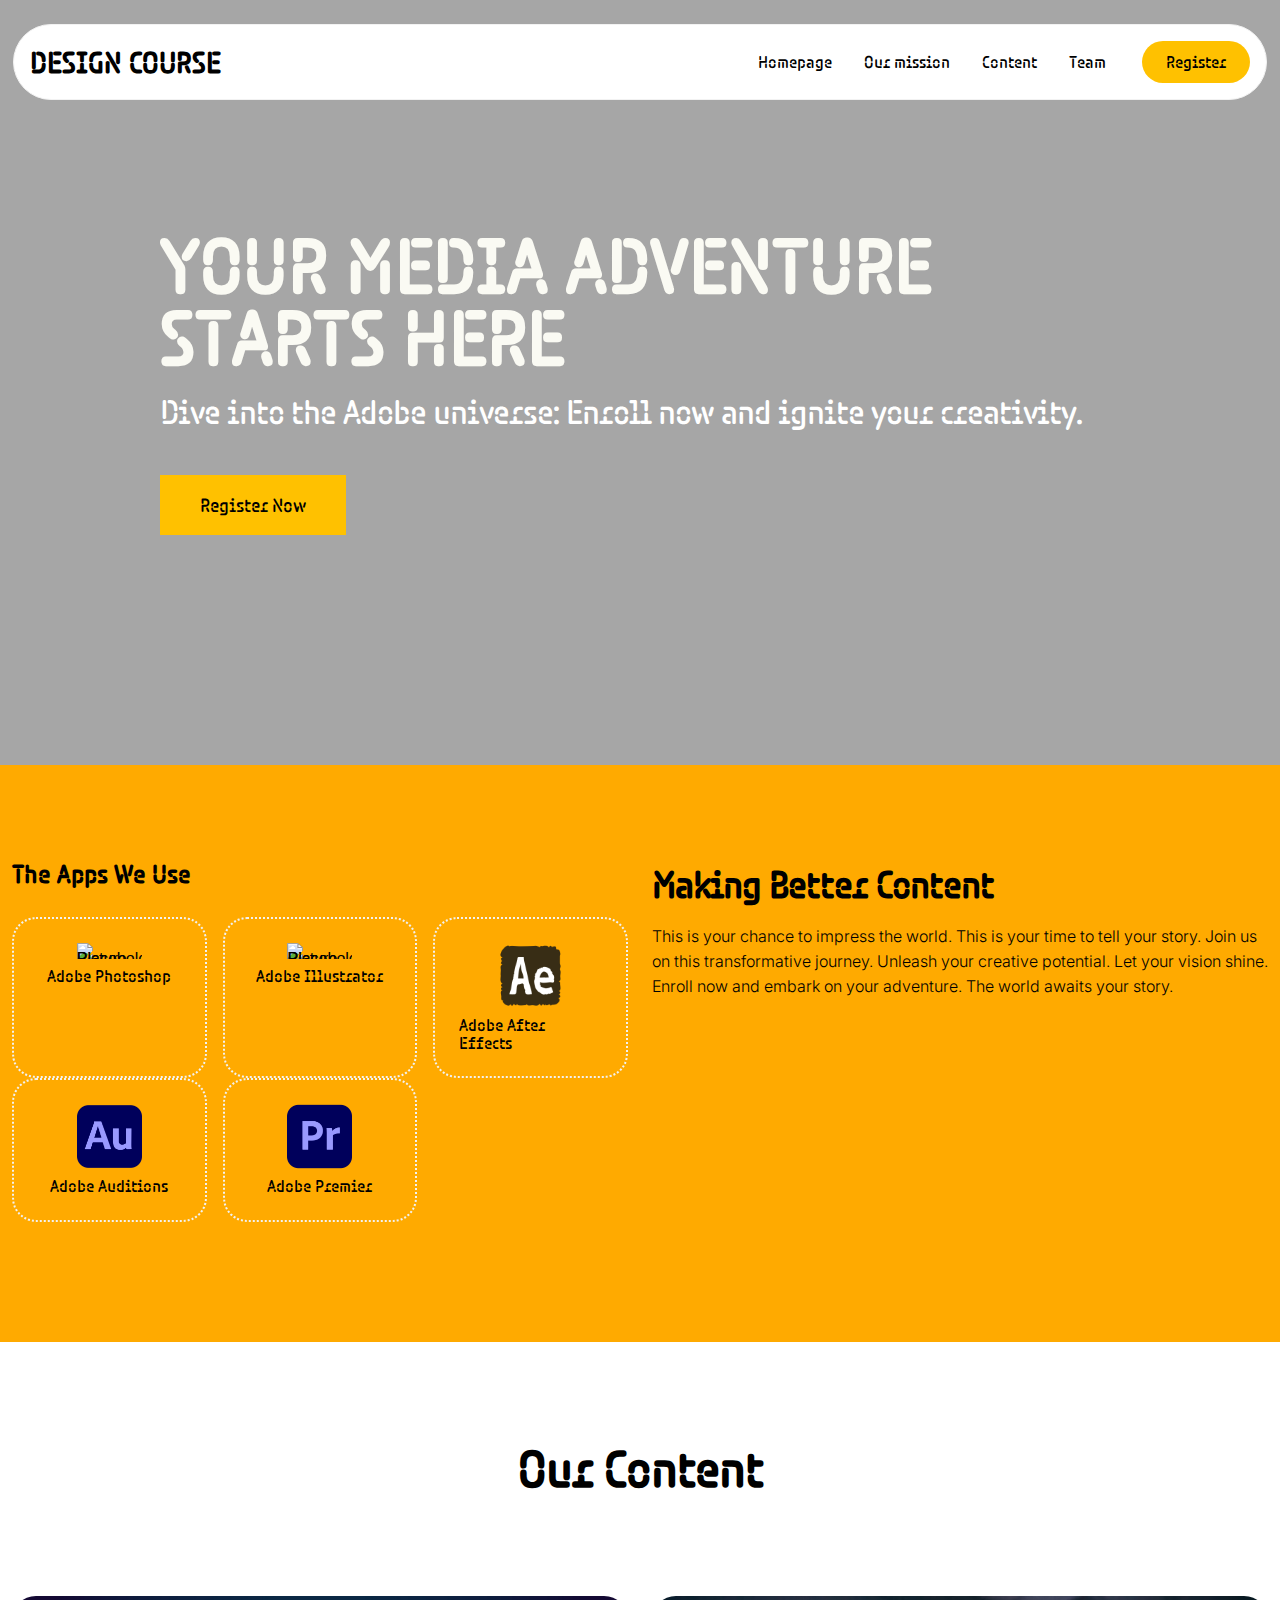
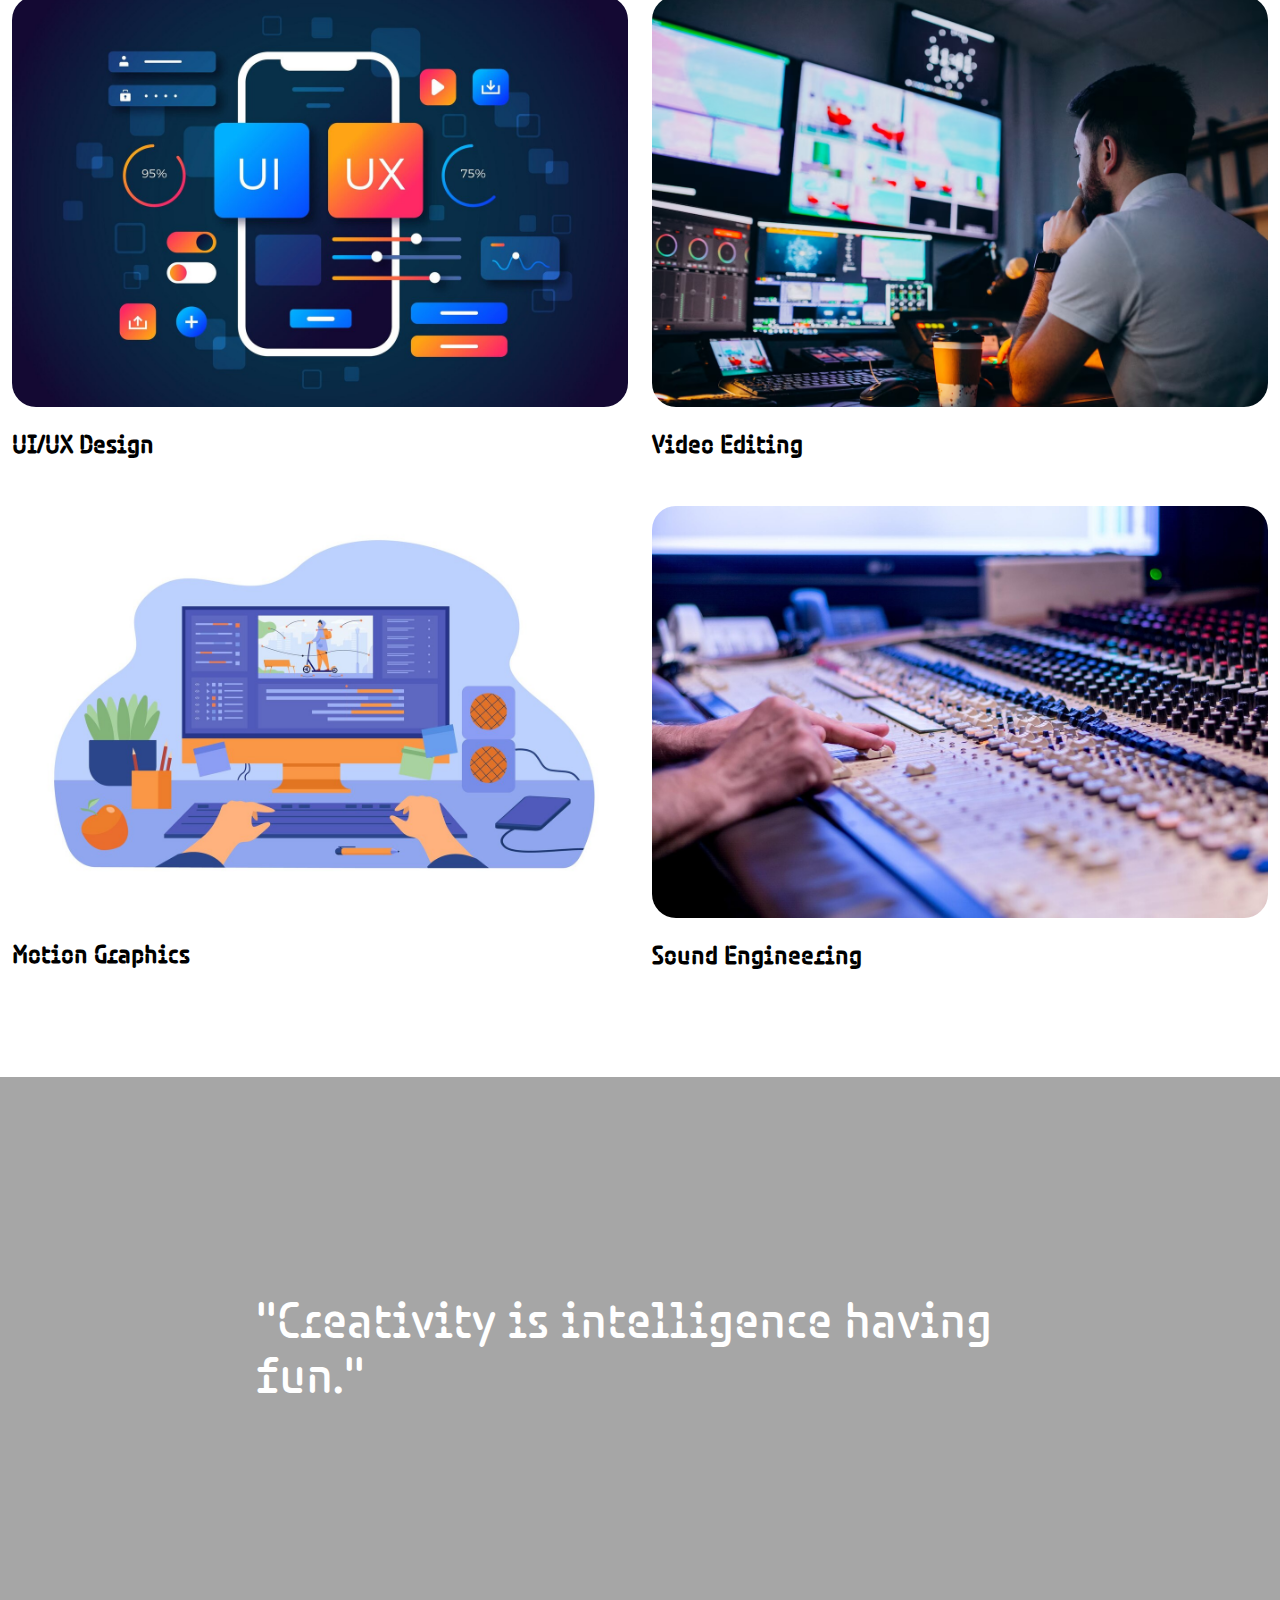
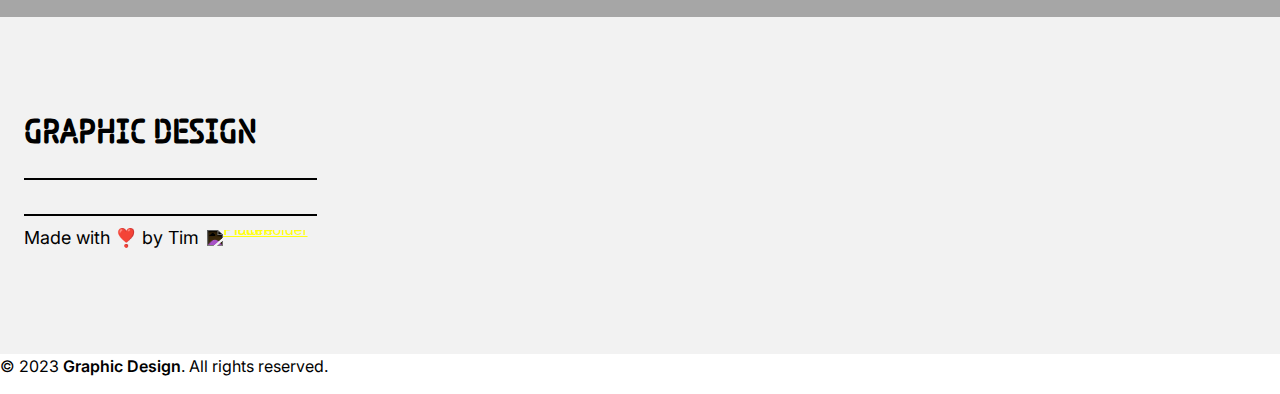
==== commit 0b577254: "fix imgs" ====
--- a/index.html
+++ b/index.html
@@ -116,7 +116,7 @@
       <div class="container grid-area-wrapp">
         <div class="responsive-picture picture-index-project">
           <picture>
-            <img alt="Placeholder Picture" width="1920" height="1280" src="https://img.freepik.com/free-vector/gradient-ui-ux-background_23-2149052117.jpg?w=1380&t=st=1703869943~exp=1703870543~hmac=68c5f2292e5a64345ab3374a1f50aa7509a924109f7ce039d67dacdfdb2c37b6" loading="lazy">
+            <img alt="Placeholder Picture" width="1920" height="1280" src="./images/gradient-ui-ux-background_23-2149052117.jpg" loading="lazy">
           </picture>
         </div>
         <h3 class="project-index-title">UI/UX Design</h3>
@@ -124,7 +124,7 @@
       <div class="container grid-area-wrapp">
         <div class="responsive-picture picture-index-project">
           <picture>
-            <img alt="Placeholder Picture" width="1920" height="1280" src="https://img.freepik.com/free-photo/man-recording-studio-music-production_1303-20398.jpg?w=1380&t=st=1703869972~exp=1703870572~hmac=2b7d9ab56f61000a1eb3e0bbbef341726f919a8591ea75ff3b3732450988a9c7" loading="lazy">
+            <img alt="Placeholder Picture" width="1920" height="1280" src="./images/man-recording-studio-music-production_1303-20398.avif" loading="lazy">
           </picture>
         </div>
         <h3 class="project-index-title">Video Editing</h3>
@@ -132,7 +132,7 @@
       <div class="container grid-area-wrapp">
         <div class="responsive-picture picture-index-project">
           <picture>
-            <img alt="Placeholder Picture" width="1920" height="1280" src="https://img.freepik.com/free-vector/computer-monitor-graphic-animator-creating-video-game-modeling-motion-processing-video-file-using-professional-editor-vector-illustration-graphic-design-art-designer-workplace-concept_74855-13038.jpg?w=1380&t=st=1703869997~exp=1703870597~hmac=ff0fd01f7fe77ba13eb5b051ca33b2d8674e9ec9300bffdf5f93a8353c67dc2f" loading="lazy">
+            <img alt="Placeholder Picture" width="1920" height="1280" src="./images/computer-monitor-graphic-animator-creating-video-game-modeling-motion-processing-video-file-using-professional-editor-vector-illustration-graphic-design-art-designer-workplace.jpg" loading="lazy">
           </picture>
         </div>
         <h3 class="heading-2">Motion Graphics</h3>
@@ -140,7 +140,7 @@
       <div class="container grid-area-wrapp">
         <div class="responsive-picture picture-index-project">
           <picture>
-            <img alt="Placeholder Picture" width="1920" height="1280" src="https://img.freepik.com/free-photo/hand-pushing-buttons-soundboard_181624-60768.jpg?w=1380&t=st=1703870023~exp=1703870623~hmac=70276da22e5ddb3713a64ecb2568f9020158f481045e69a6d5548f0b7a14f806" loading="lazy">
+            <img alt="Placeholder Picture" width="1920" height="1280" src="./images/hand-pushing-buttons-soundboard_181624-60768.jpg" loading="lazy">
           </picture>
         </div>
         <h3 class="heading-2">Sound Engineering</h3>
--- a/css/main.css
+++ b/css/main.css
@@ -1058,10 +1058,10 @@
   min-height: 60vh;
   max-width: none;
   background-color: #fff;
-  background-image: -webkit-linear-gradient(top, rgba(0, 0, 0, .35) 0%, rgba(0, 0, 0, .35) 100%), url('https://img.freepik.com/free-photo/glowing-filament-ignites-ideas-innovative-solutions-generated-by-ai_188544-9614.jpg?w=1380&t=st=1703870057~exp=1703870657~hmac=0d2b1284c466fcdc3addc620a81bb65dda0156cb2d30782564b525c8c6ff6516');
-  background-image:    -moz-linear-gradient(top, rgba(0, 0, 0, .35) 0%, rgba(0, 0, 0, .35) 100%), url('https://img.freepik.com/free-photo/glowing-filament-ignites-ideas-innovative-solutions-generated-by-ai_188544-9614.jpg?w=1380&t=st=1703870057~exp=1703870657~hmac=0d2b1284c466fcdc3addc620a81bb65dda0156cb2d30782564b525c8c6ff6516');
-  background-image:      -o-linear-gradient(top, rgba(0, 0, 0, .35) 0%, rgba(0, 0, 0, .35) 100%), url('https://img.freepik.com/free-photo/glowing-filament-ignites-ideas-innovative-solutions-generated-by-ai_188544-9614.jpg?w=1380&t=st=1703870057~exp=1703870657~hmac=0d2b1284c466fcdc3addc620a81bb65dda0156cb2d30782564b525c8c6ff6516');
-  background-image:         linear-gradient(180deg, rgba(0, 0, 0, .35) 0%, rgba(0, 0, 0, .35) 100%), url('https://img.freepik.com/free-photo/glowing-filament-ignites-ideas-innovative-solutions-generated-by-ai_188544-9614.jpg?w=1380&t=st=1703870057~exp=1703870657~hmac=0d2b1284c466fcdc3addc620a81bb65dda0156cb2d30782564b525c8c6ff6516');
+  background-image: -webkit-linear-gradient(top, rgba(0, 0, 0, .35) 0%, rgba(0, 0, 0, .35) 100%), url('https://news.wayne.edu/storage/files/ienewsroom-605a333c4b604.jpg');
+  background-image:    -moz-linear-gradient(top, rgba(0, 0, 0, .35) 0%, rgba(0, 0, 0, .35) 100%), url('https://news.wayne.edu/storage/files/ienewsroom-605a333c4b604.jpg');
+  background-image:      -o-linear-gradient(top, rgba(0, 0, 0, .35) 0%, rgba(0, 0, 0, .35) 100%), url('https://news.wayne.edu/storage/files/ienewsroom-605a333c4b604.jpg');
+  background-image:         linear-gradient(180deg, rgba(0, 0, 0, .35) 0%, rgba(0, 0, 0, .35) 100%), url('https://news.wayne.edu/storage/files/ienewsroom-605a333c4b604.jpg');
   background-attachment: scroll, scroll;
   background-position: left top, center center;
   background-clip: border-box, border-box;
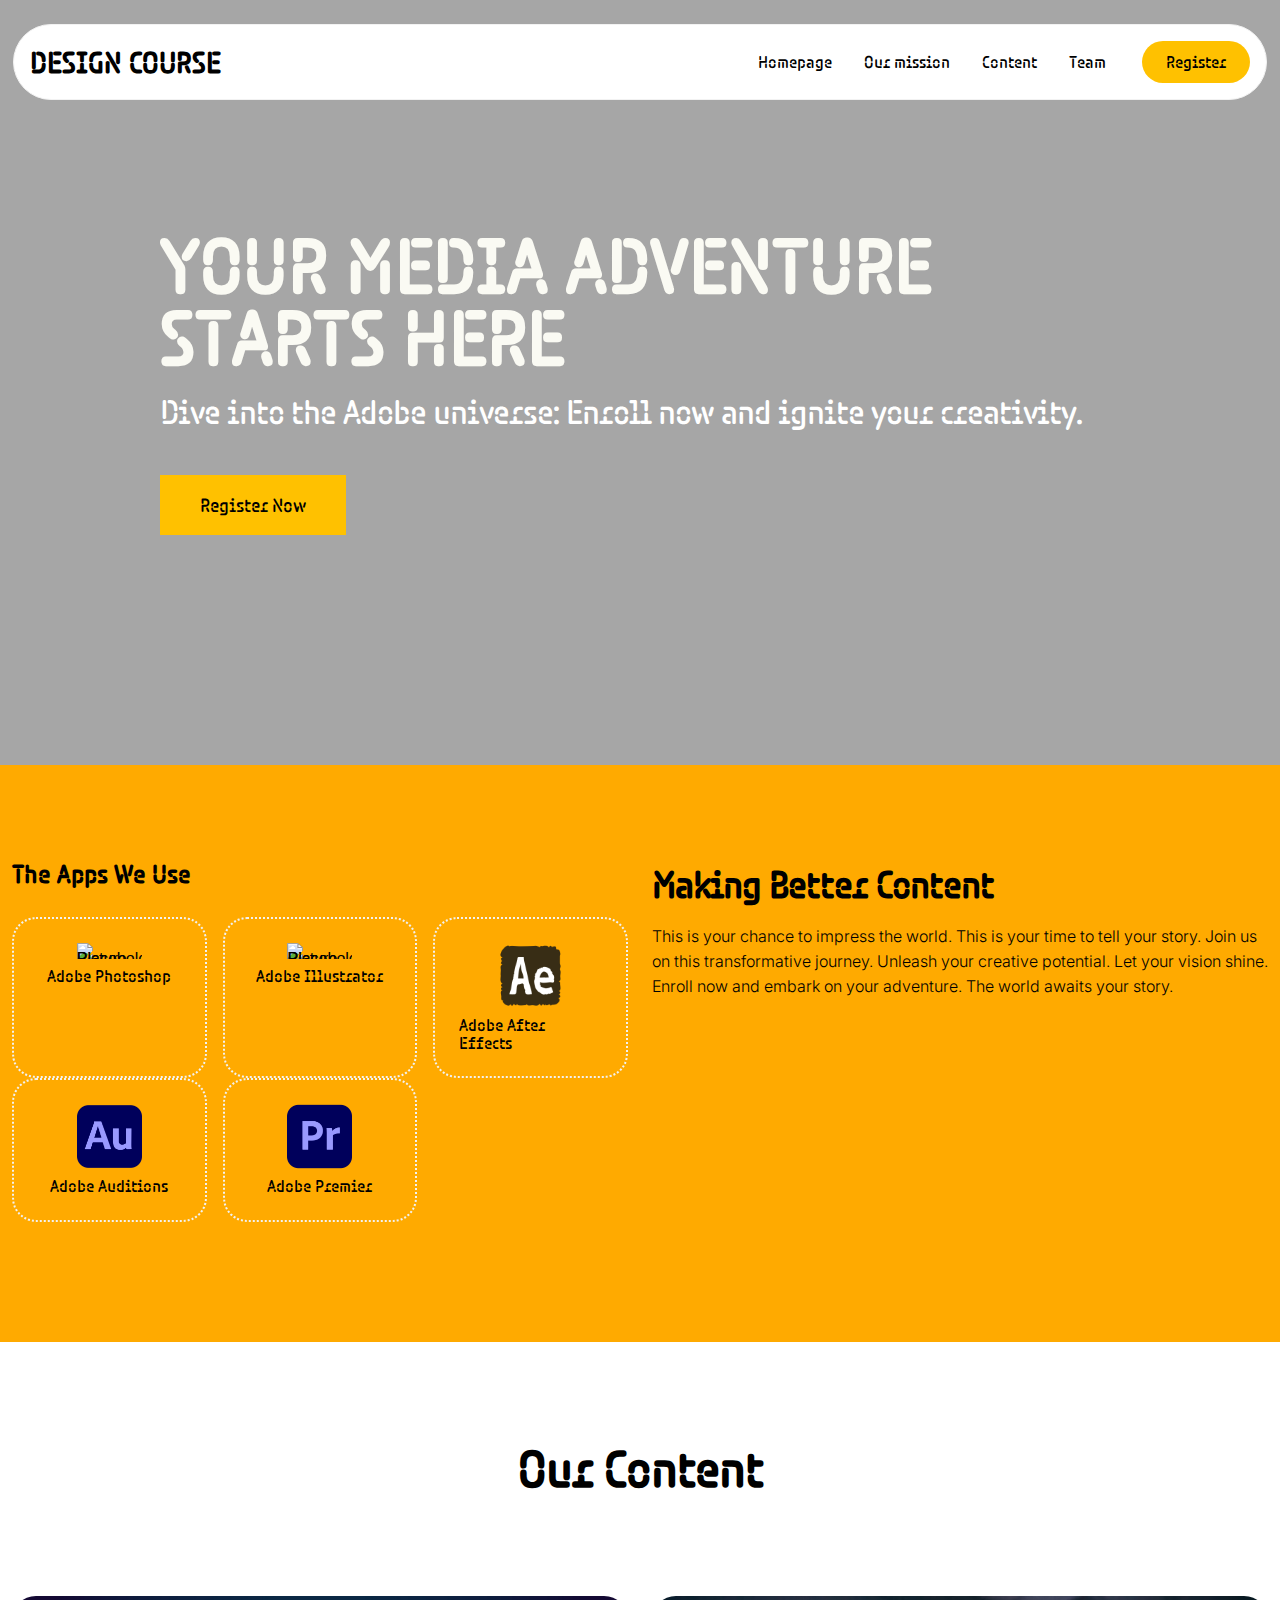
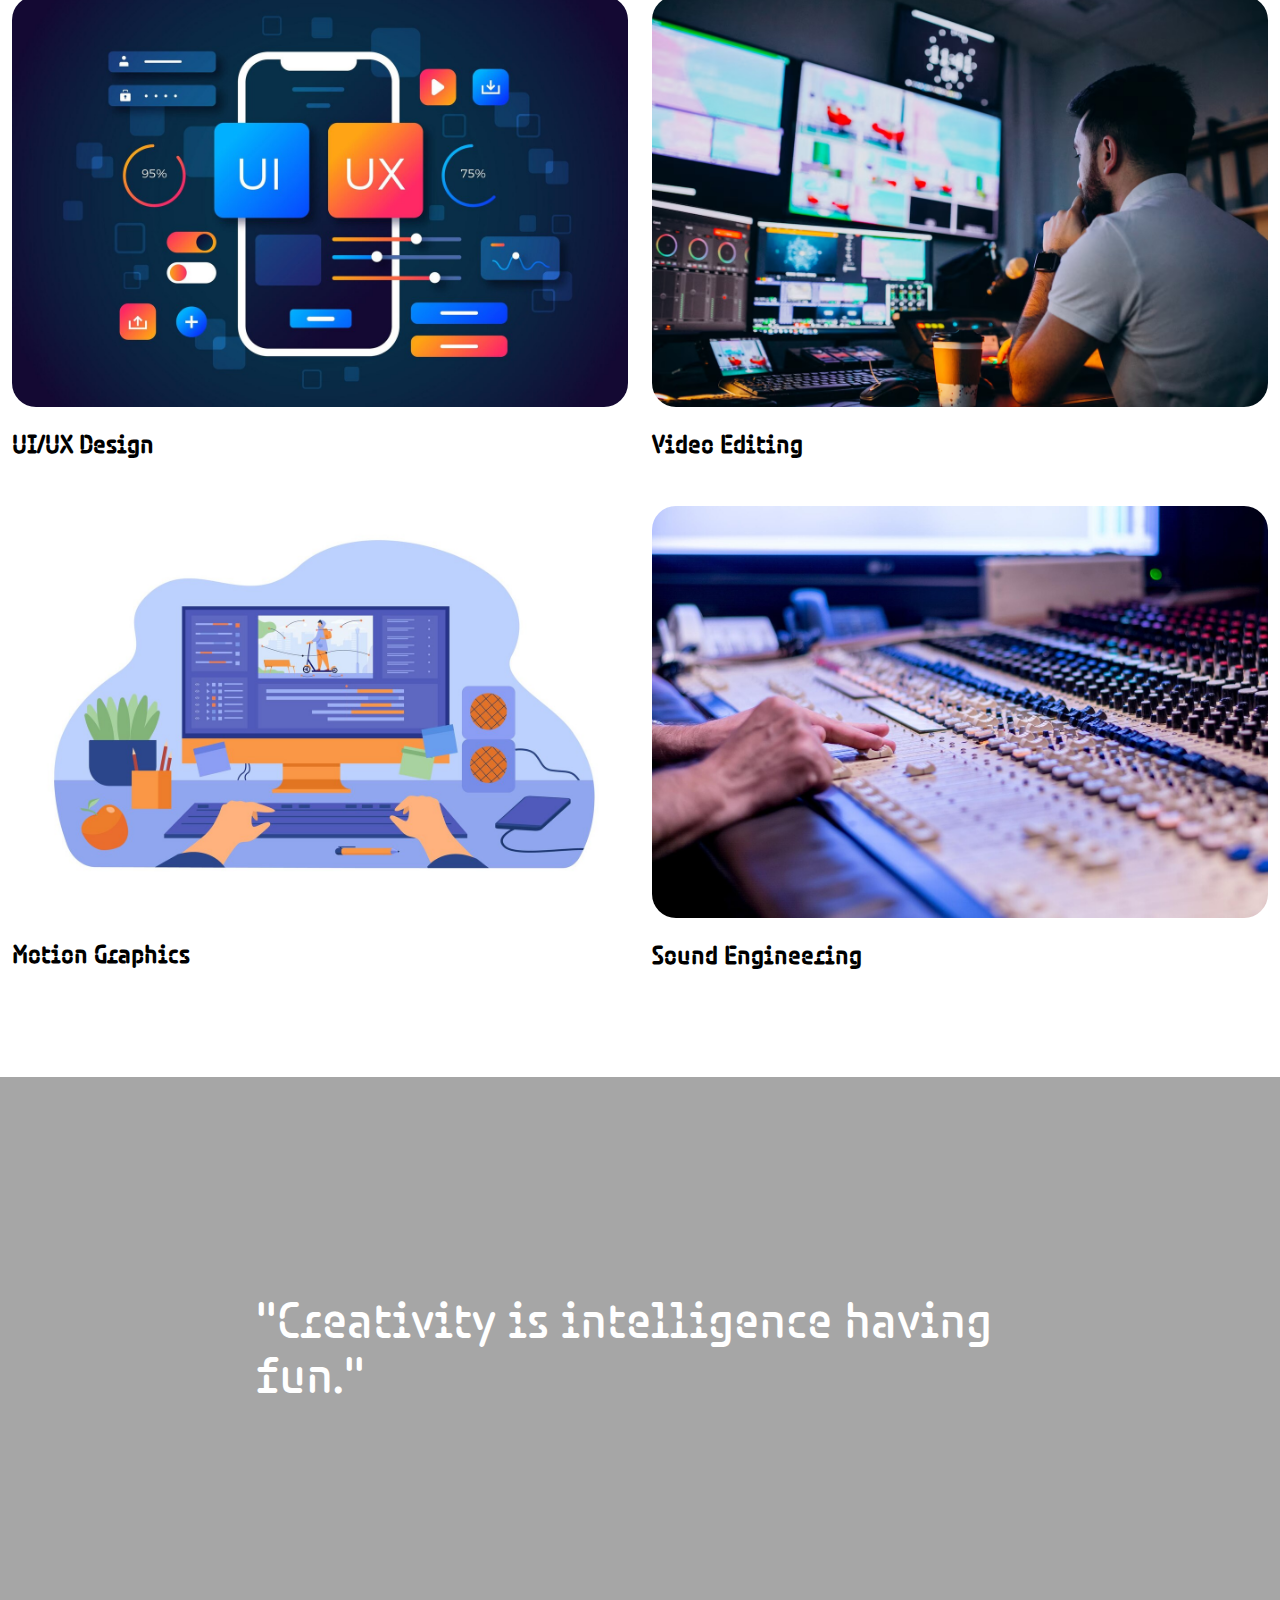
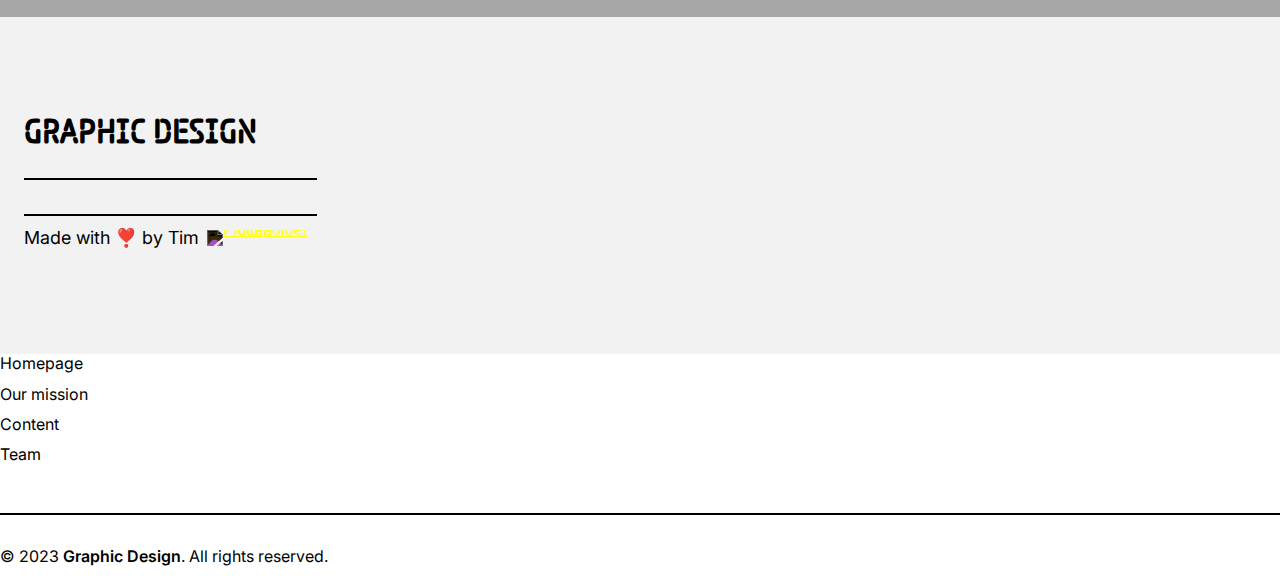
==== commit 4f590a04: "fix footer" ====
--- a/index.html
+++ b/index.html
@@ -171,6 +171,18 @@
           </div>
         </footer>
       </div>
+      <div class="container flow-footer-2-columns">
+        <div class="container container-footer">
+          <a class="link-text footer-link" href="index.html">Homepage</a>
+          <a class="link-text footer-link" href="our-mission.html">Our mission</a>
+          <a class="link-text footer-link" href="projects.html">Content</a>
+          <a class="link-text footer-link" href="team.html">Team</a>
+        </div>
+      </div>
+    </div>
+    <div class="rule footer-rule">
+      <hr>
+    </div>
     <div class="container container-footer-rights">
       <p class="paragraph footer-text">© 2023 <span class="bold">Graphic Design</span>. All rights reserved.</p>
   </footer>
--- a/css/main.css
+++ b/css/main.css
@@ -1425,10 +1425,10 @@
   -ms-flex-align: center;
   padding: 48px;
   min-height: 60vh;
-  background-image: -webkit-linear-gradient(bottom, rgba(26, 26, 26, 1) 0%, rgba(0, 0, 0, 0) 50%), url('https://img.freepik.com/free-vector/business-team-brainstorm-idea-lightbulb-from-jigsaw-working-team-collaboration-enterprise-cooperation-colleagues-mutual-assistance-concept-pinkish-coral-bluevector-isolated-illustration_335657-1651.jpg?w=1380&t=st=1703870671~exp=1703871271~hmac=f0f49b0222fe3072ad978c94e0bc6ca88bdd235412f23b72dc7d364fa9a8e3ee');
-  background-image:    -moz-linear-gradient(bottom, rgba(26, 26, 26, 1) 0%, rgba(0, 0, 0, 0) 50%), url('https://img.freepik.com/free-vector/business-team-brainstorm-idea-lightbulb-from-jigsaw-working-team-collaboration-enterprise-cooperation-colleagues-mutual-assistance-concept-pinkish-coral-bluevector-isolated-illustration_335657-1651.jpg?w=1380&t=st=1703870671~exp=1703871271~hmac=f0f49b0222fe3072ad978c94e0bc6ca88bdd235412f23b72dc7d364fa9a8e3ee');
-  background-image:      -o-linear-gradient(bottom, rgba(26, 26, 26, 1) 0%, rgba(0, 0, 0, 0) 50%), url('https://img.freepik.com/free-vector/business-team-brainstorm-idea-lightbulb-from-jigsaw-working-team-collaboration-enterprise-cooperation-colleagues-mutual-assistance-concept-pinkish-coral-bluevector-isolated-illustration_335657-1651.jpg?w=1380&t=st=1703870671~exp=1703871271~hmac=f0f49b0222fe3072ad978c94e0bc6ca88bdd235412f23b72dc7d364fa9a8e3ee');
-  background-image:         linear-gradient(0deg, rgba(26, 26, 26, 1) 0%, rgba(0, 0, 0, 0) 50%), url('https://img.freepik.com/free-vector/business-team-brainstorm-idea-lightbulb-from-jigsaw-working-team-collaboration-enterprise-cooperation-colleagues-mutual-assistance-concept-pinkish-coral-bluevector-isolated-illustration_335657-1651.jpg?w=1380&t=st=1703870671~exp=1703871271~hmac=f0f49b0222fe3072ad978c94e0bc6ca88bdd235412f23b72dc7d364fa9a8e3ee');
+  background-image: -webkit-linear-gradient(bottom, rgba(26, 26, 26, 1) 0%, rgba(0, 0, 0, 0) 50%), url('https://www.changefactory.com.au/wp-content/uploads/2010/10/bigstock-Team-of-business-people-collab-38632897.jpg');
+  background-image:    -moz-linear-gradient(bottom, rgba(26, 26, 26, 1) 0%, rgba(0, 0, 0, 0) 50%), url('https://www.changefactory.com.au/wp-content/uploads/2010/10/bigstock-Team-of-business-people-collab-38632897.jpg');
+  background-image:      -o-linear-gradient(bottom, rgba(26, 26, 26, 1) 0%, rgba(0, 0, 0, 0) 50%), url('https://www.changefactory.com.au/wp-content/uploads/2010/10/bigstock-Team-of-business-people-collab-38632897.jpg');
+  background-image:         linear-gradient(0deg, rgba(26, 26, 26, 1) 0%, rgba(0, 0, 0, 0) 50%), url('https://www.changefactory.com.au/wp-content/uploads/2010/10/bigstock-Team-of-business-people-collab-38632897.jpg');
   background-attachment: scroll, fixed;
   background-position: left top, center center;
   background-clip: border-box, border-box;
